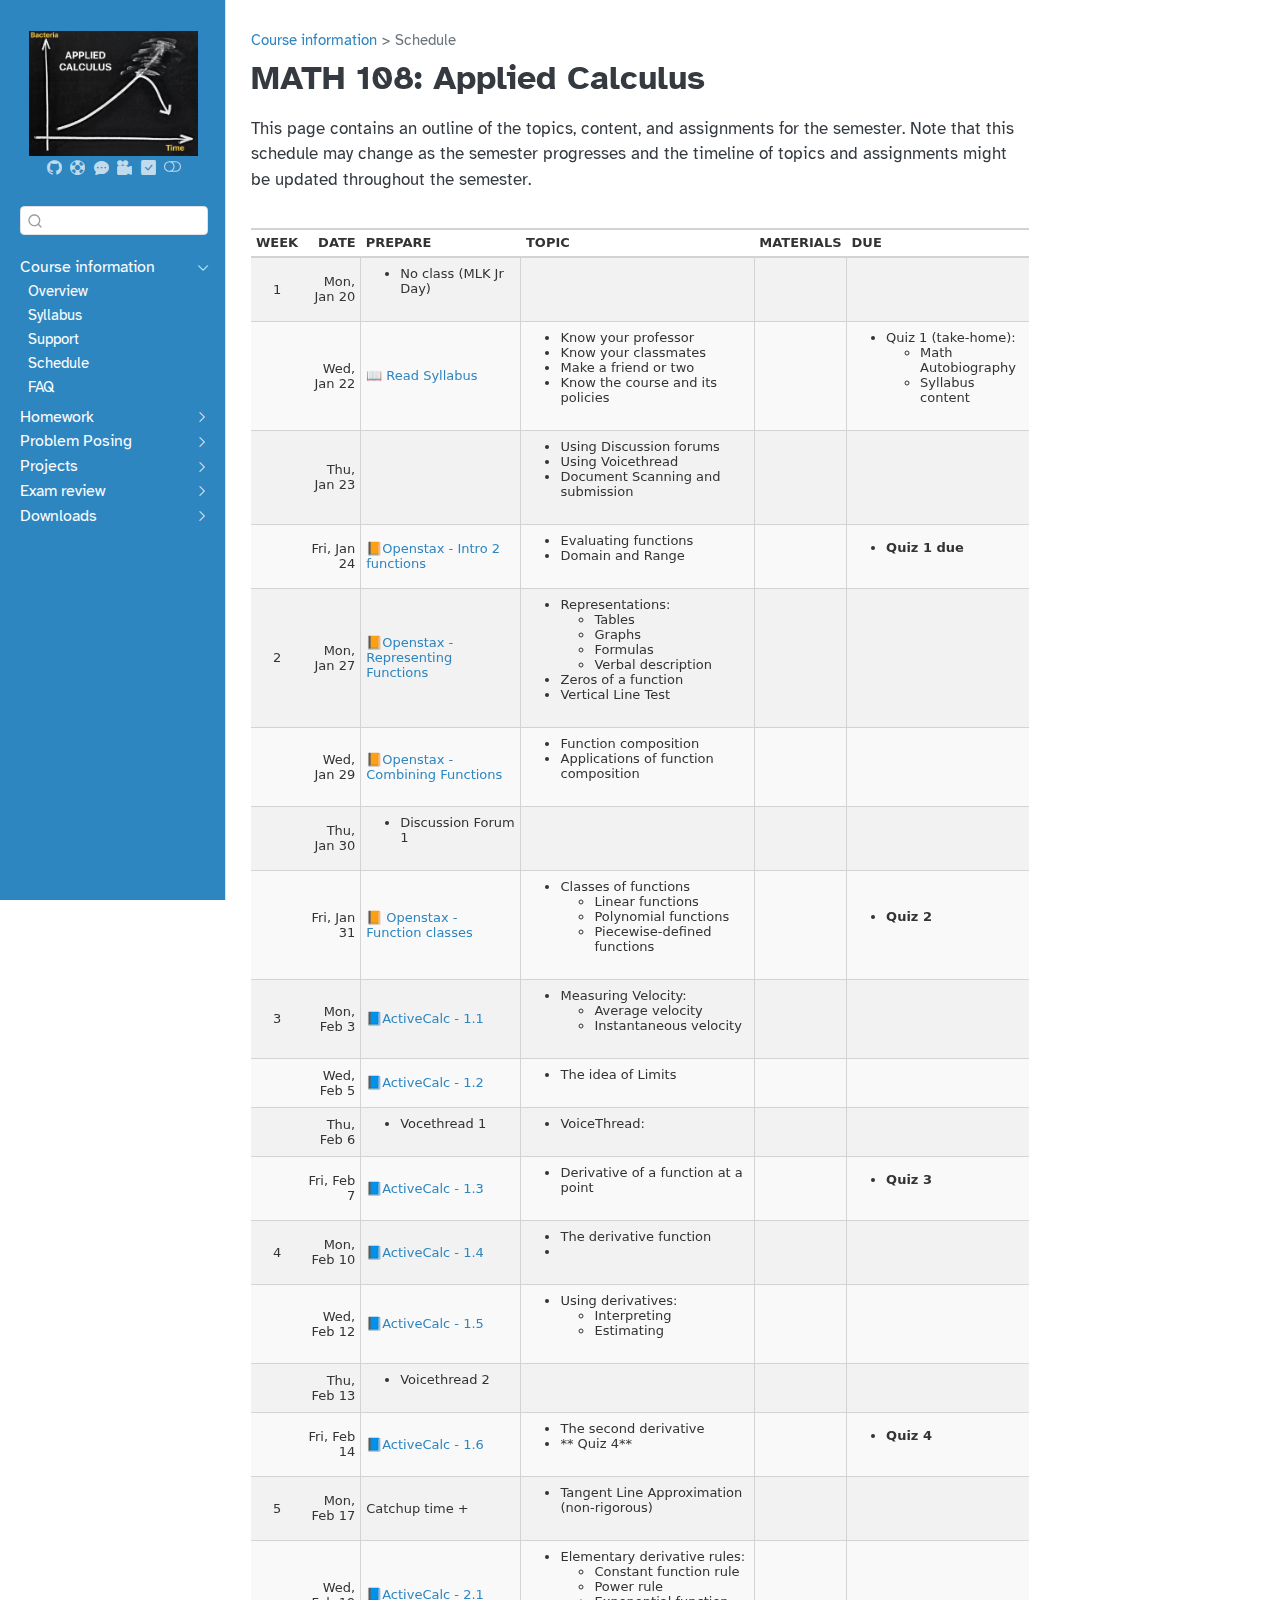
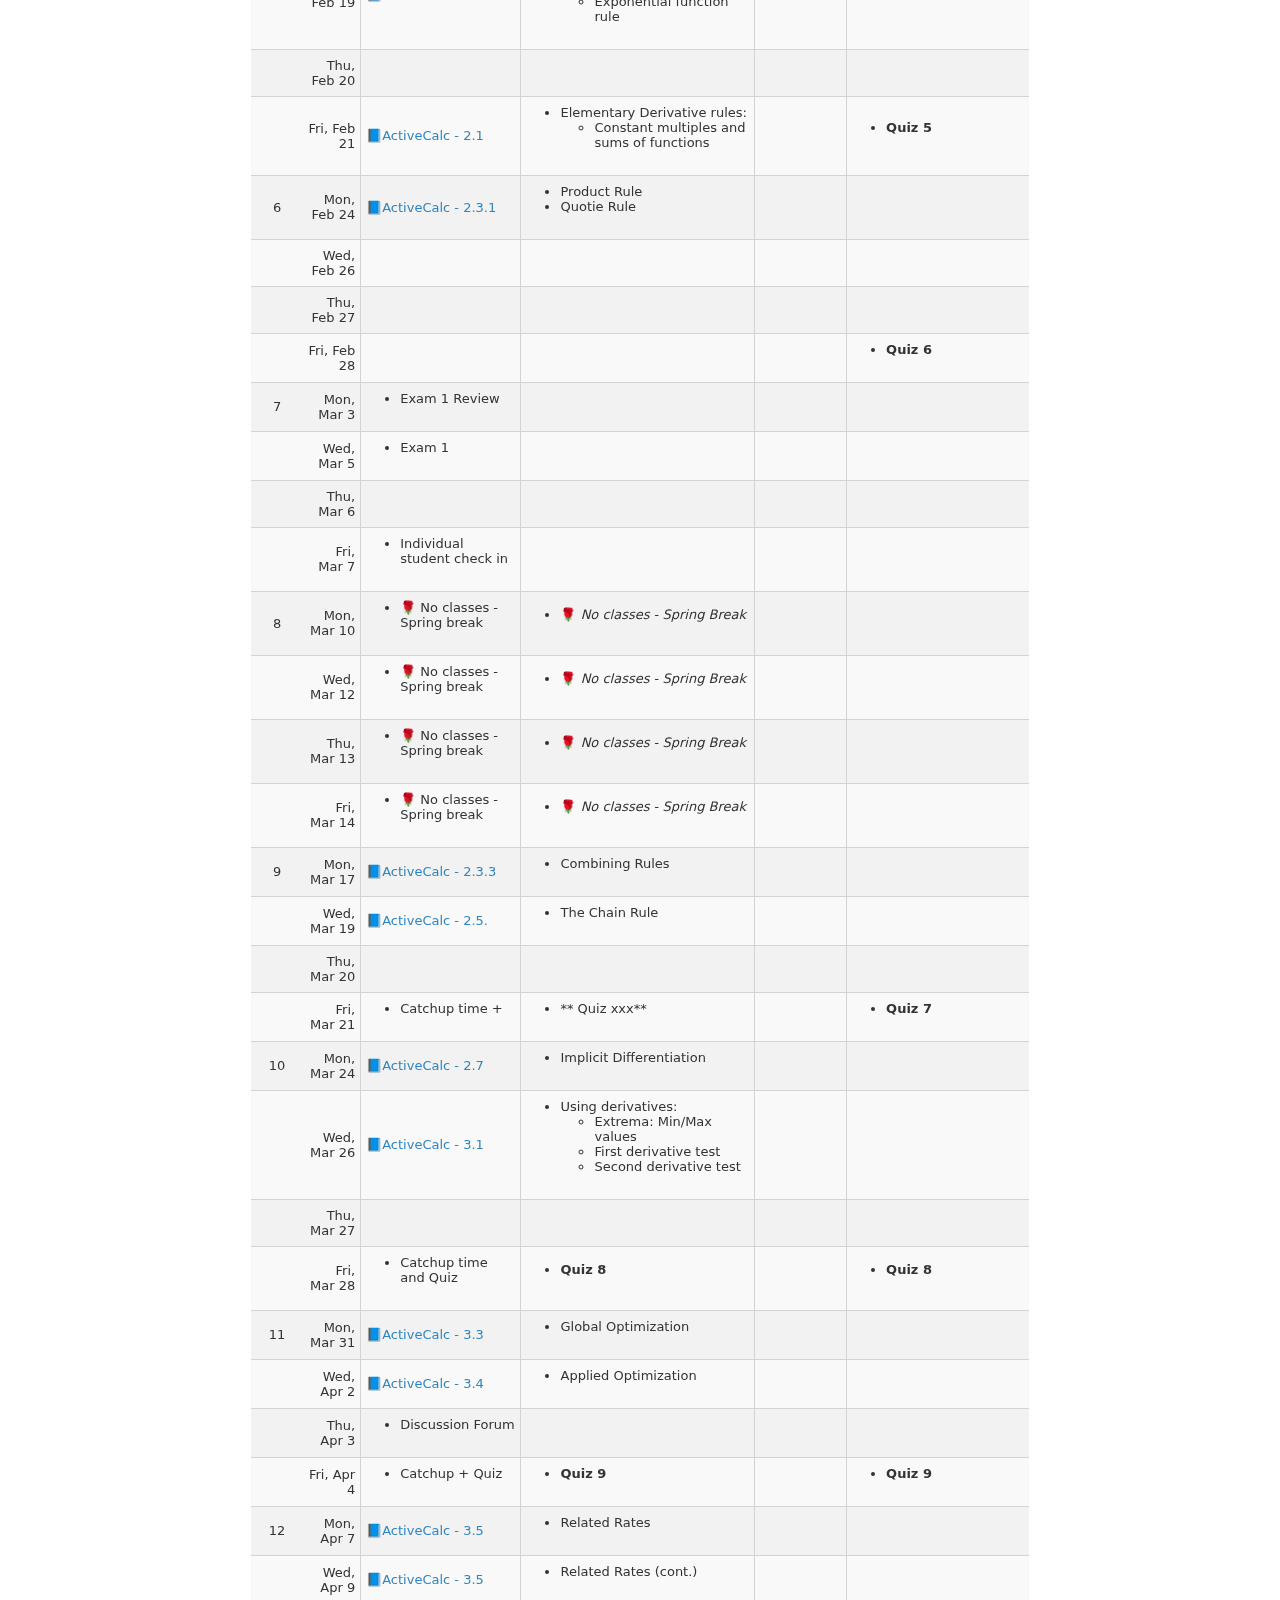
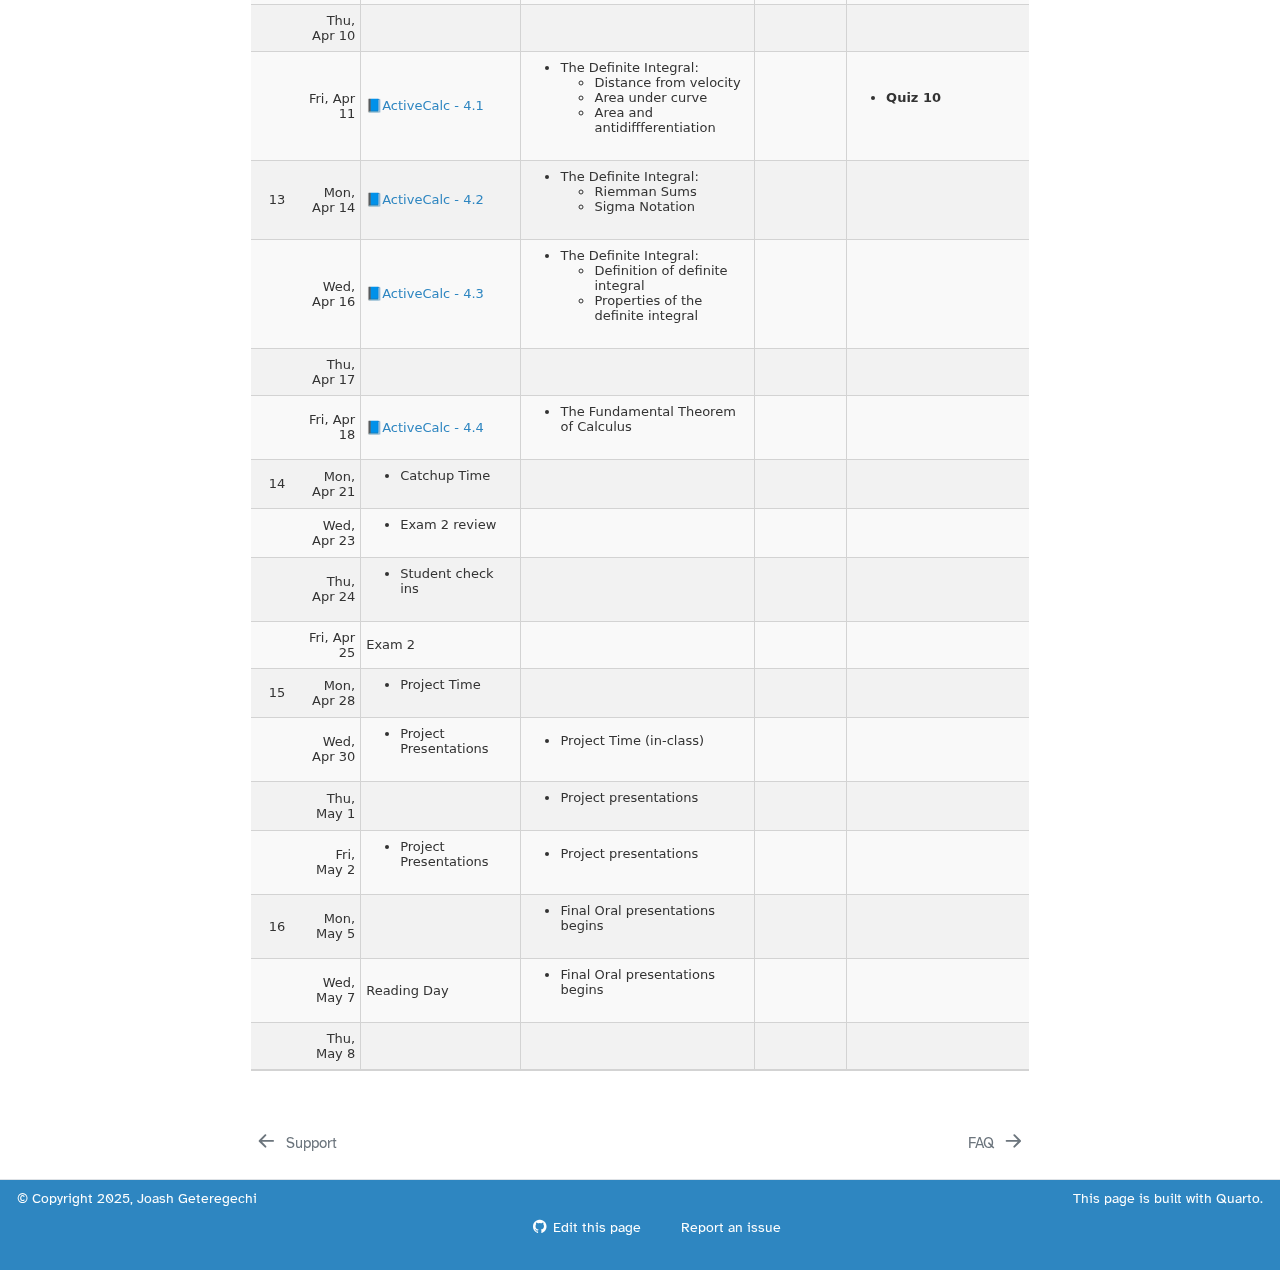
==== docs/index.html @ f3a0fe74 "syllabus near the end." ====
<!DOCTYPE html>
<html xmlns="http://www.w3.org/1999/xhtml" lang="en" xml:lang="en"><head>

<meta charset="utf-8">
<meta name="generator" content="quarto-1.6.36">

<meta name="viewport" content="width=device-width, initial-scale=1.0, user-scalable=yes">


<title>MATH 108: Applied Calculus – MATH 155</title>
<style>
code{white-space: pre-wrap;}
span.smallcaps{font-variant: small-caps;}
div.columns{display: flex; gap: min(4vw, 1.5em);}
div.column{flex: auto; overflow-x: auto;}
div.hanging-indent{margin-left: 1.5em; text-indent: -1.5em;}
ul.task-list{list-style: none;}
ul.task-list li input[type="checkbox"] {
  width: 0.8em;
  margin: 0 0.8em 0.2em -1em; /* quarto-specific, see https://github.com/quarto-dev/quarto-cli/issues/4556 */ 
  vertical-align: middle;
}
</style>


<script src="site_libs/quarto-nav/quarto-nav.js"></script>
<script src="site_libs/clipboard/clipboard.min.js"></script>
<script src="site_libs/quarto-search/autocomplete.umd.js"></script>
<script src="site_libs/quarto-search/fuse.min.js"></script>
<script src="site_libs/quarto-search/quarto-search.js"></script>
<meta name="quarto:offset" content="./">
<link href="./course-faq.html" rel="next">
<link href="./course-support.html" rel="prev">
<script src="site_libs/quarto-html/quarto.js"></script>
<script src="site_libs/quarto-html/popper.min.js"></script>
<script src="site_libs/quarto-html/tippy.umd.min.js"></script>
<script src="site_libs/quarto-html/anchor.min.js"></script>
<link href="site_libs/quarto-html/tippy.css" rel="stylesheet">
<link href="site_libs/quarto-html/quarto-syntax-highlighting-d9ea220ee908cb7322d1b5aeb522d8d4.css" rel="stylesheet" class="quarto-color-scheme" id="quarto-text-highlighting-styles">
<link href="site_libs/quarto-html/quarto-syntax-highlighting-dark-d9ea220ee908cb7322d1b5aeb522d8d4.css" rel="prefetch" class="quarto-color-scheme quarto-color-alternate" id="quarto-text-highlighting-styles">
<script src="site_libs/bootstrap/bootstrap.min.js"></script>
<link href="site_libs/bootstrap/bootstrap-icons.css" rel="stylesheet">
<link href="site_libs/bootstrap/bootstrap-5b38446bab4305e7f187b3a68b4b2995.min.css" rel="stylesheet" append-hash="true" class="quarto-color-scheme" id="quarto-bootstrap" data-mode="light">
<link href="site_libs/bootstrap/bootstrap-dark-a0c9525d54c2096b757e570632438d2b.min.css" rel="prefetch" append-hash="true" class="quarto-color-scheme quarto-color-alternate" id="quarto-bootstrap" data-mode="dark">
<script id="quarto-search-options" type="application/json">{
  "location": "sidebar",
  "copy-button": false,
  "collapse-after": 3,
  "panel-placement": "start",
  "type": "textbox",
  "limit": 50,
  "keyboard-shortcut": [
    "f",
    "/",
    "s"
  ],
  "show-item-context": false,
  "language": {
    "search-no-results-text": "No results",
    "search-matching-documents-text": "matching documents",
    "search-copy-link-title": "Copy link to search",
    "search-hide-matches-text": "Hide additional matches",
    "search-more-match-text": "more match in this document",
    "search-more-matches-text": "more matches in this document",
    "search-clear-button-title": "Clear",
    "search-text-placeholder": "",
    "search-detached-cancel-button-title": "Cancel",
    "search-submit-button-title": "Submit",
    "search-label": "Search"
  }
}</script>


<meta property="og:title" content="MATH 108: Applied Calculus – MATH 155">
<meta property="og:description" content="Homepage for MATH 155 - Basic Statistical Reasoning, Spring 2025.">
<meta property="og:site_name" content="MATH 155">
<meta name="twitter:title" content="MATH 108: Applied Calculus – MATH 155">
<meta name="twitter:description" content="Homepage for MATH 155 - Basic Statistical Reasoning, Spring 2025.">
<meta name="twitter:image" content="https://jmochogi.github.io/basic-stat/img/twitter-card.png">
<meta name="twitter:creator" content="@jmochogi">
<meta name="twitter:image-height" content="418">
<meta name="twitter:image-width" content="800">
<meta name="twitter:card" content="summary_large_image">
</head>

<body class="nav-sidebar docked">

<div id="quarto-search-results"></div>
  <header id="quarto-header" class="headroom fixed-top">
  <nav class="quarto-secondary-nav">
    <div class="container-fluid d-flex">
      <button type="button" class="quarto-btn-toggle btn" data-bs-toggle="collapse" role="button" data-bs-target=".quarto-sidebar-collapse-item" aria-controls="quarto-sidebar" aria-expanded="false" aria-label="Toggle sidebar navigation" onclick="if (window.quartoToggleHeadroom) { window.quartoToggleHeadroom(); }">
        <i class="bi bi-layout-text-sidebar-reverse"></i>
      </button>
        <nav class="quarto-page-breadcrumbs" aria-label="breadcrumb"><ol class="breadcrumb"><li class="breadcrumb-item"><a href="./course-overview.html">Course information</a></li><li class="breadcrumb-item"><a href="./index.html">Schedule</a></li></ol></nav>
        <a class="flex-grow-1" role="navigation" data-bs-toggle="collapse" data-bs-target=".quarto-sidebar-collapse-item" aria-controls="quarto-sidebar" aria-expanded="false" aria-label="Toggle sidebar navigation" onclick="if (window.quartoToggleHeadroom) { window.quartoToggleHeadroom(); }">      
        </a>
      <button type="button" class="btn quarto-search-button" aria-label="Search" onclick="window.quartoOpenSearch();">
        <i class="bi bi-search"></i>
      </button>
    </div>
  </nav>
</header>
<!-- content -->
<div id="quarto-content" class="quarto-container page-columns page-rows-contents page-layout-article">
<!-- sidebar -->
  <nav id="quarto-sidebar" class="sidebar collapse collapse-horizontal quarto-sidebar-collapse-item sidebar-navigation docked overflow-auto">
    <div class="pt-lg-2 mt-2 text-center sidebar-header">
      <a href="./index.html" class="sidebar-logo-link">
      <img src="./img/logo.jpeg" alt="" class="sidebar-logo py-0 d-lg-inline d-none">
      </a>
      <div class="sidebar-tools-main tools-wide">
    <a href="https://github.com/jmochogi/finite-math" title="GitHub repository" class="quarto-navigation-tool px-1" aria-label="GitHub repository"><i class="bi bi-github"></i></a>
    <a href="https://calendly.com/jmochogi/20min" title="Office hours" class="quarto-navigation-tool px-1" aria-label="Office hours"><i class="bi bi-life-preserver"></i></a>
    <a href="https://canvas.ithaca.edu/" title="Canvas Discussions" class="quarto-navigation-tool px-1" aria-label="Canvas Discussions"><i class="bi bi-chat-dots-fill"></i></a>
    <a href="https://ithaca.zoom.us/j/3364817575?pwd=WlA1S3hJWWZNTTFoWUVaZlA1clhtdz09" title="Zoom link" class="quarto-navigation-tool px-1" aria-label="Zoom link"><i class="bi bi-camera-reels-fill"></i></a>
    <a href="https://canvas.ithaca.edu/" title="Canvas" class="quarto-navigation-tool px-1" aria-label="Canvas"><i class="bi bi-check-square-fill"></i></a>
  <a href="" class="quarto-color-scheme-toggle quarto-navigation-tool  px-1" onclick="window.quartoToggleColorScheme(); return false;" title="Toggle dark mode"><i class="bi"></i></a>
</div>
      </div>
        <div class="mt-2 flex-shrink-0 align-items-center">
        <div class="sidebar-search">
        <div id="quarto-search" class="" title="Search"></div>
        </div>
        </div>
    <div class="sidebar-menu-container"> 
    <ul class="list-unstyled mt-1">
        <li class="sidebar-item sidebar-item-section">
      <div class="sidebar-item-container"> 
            <a class="sidebar-item-text sidebar-link text-start" data-bs-toggle="collapse" data-bs-target="#quarto-sidebar-section-1" role="navigation" aria-expanded="true">
 <span class="menu-text">Course information</span></a>
          <a class="sidebar-item-toggle text-start" data-bs-toggle="collapse" data-bs-target="#quarto-sidebar-section-1" role="navigation" aria-expanded="true" aria-label="Toggle section">
            <i class="bi bi-chevron-right ms-2"></i>
          </a> 
      </div>
      <ul id="quarto-sidebar-section-1" class="collapse list-unstyled sidebar-section depth1 show">  
          <li class="sidebar-item">
  <div class="sidebar-item-container"> 
  <a href="./course-overview.html" class="sidebar-item-text sidebar-link">
 <span class="menu-text">Overview</span></a>
  </div>
</li>
          <li class="sidebar-item">
  <div class="sidebar-item-container"> 
  <a href="./course-syllabus.html" class="sidebar-item-text sidebar-link">
 <span class="menu-text">Syllabus</span></a>
  </div>
</li>
          <li class="sidebar-item">
  <div class="sidebar-item-container"> 
  <a href="./course-support.html" class="sidebar-item-text sidebar-link">
 <span class="menu-text">Support</span></a>
  </div>
</li>
          <li class="sidebar-item">
  <div class="sidebar-item-container"> 
  <a href="./index.html" class="sidebar-item-text sidebar-link active">
 <span class="menu-text">Schedule</span></a>
  </div>
</li>
          <li class="sidebar-item">
  <div class="sidebar-item-container"> 
  <a href="./course-faq.html" class="sidebar-item-text sidebar-link">
 <span class="menu-text">FAQ</span></a>
  </div>
</li>
      </ul>
  </li>
        <li class="sidebar-item sidebar-item-section">
      <div class="sidebar-item-container"> 
            <a class="sidebar-item-text sidebar-link text-start collapsed" data-bs-toggle="collapse" data-bs-target="#quarto-sidebar-section-2" role="navigation" aria-expanded="false">
 <span class="menu-text">Homework</span></a>
          <a class="sidebar-item-toggle text-start collapsed" data-bs-toggle="collapse" data-bs-target="#quarto-sidebar-section-2" role="navigation" aria-expanded="false" aria-label="Toggle section">
            <i class="bi bi-chevron-right ms-2"></i>
          </a> 
      </div>
      <ul id="quarto-sidebar-section-2" class="collapse list-unstyled sidebar-section depth1 ">  
          <li class="sidebar-item">
  <div class="sidebar-item-container"> 
  <a href="./homework/hw1.html" class="sidebar-item-text sidebar-link">
 <span class="menu-text">Homework 1</span></a>
  </div>
</li>
          <li class="sidebar-item">
  <div class="sidebar-item-container"> 
  <a href="./homework/hw2.html" class="sidebar-item-text sidebar-link">
 <span class="menu-text">Homework 2</span></a>
  </div>
</li>
          <li class="sidebar-item">
  <div class="sidebar-item-container"> 
  <a href="./homework/hw3.html" class="sidebar-item-text sidebar-link">
 <span class="menu-text">Homework 3</span></a>
  </div>
</li>
          <li class="sidebar-item">
  <div class="sidebar-item-container"> 
  <a href="./homework/hw4.html" class="sidebar-item-text sidebar-link">
 <span class="menu-text">Homework 4</span></a>
  </div>
</li>
      </ul>
  </li>
        <li class="sidebar-item sidebar-item-section">
      <div class="sidebar-item-container"> 
            <a class="sidebar-item-text sidebar-link text-start collapsed" data-bs-toggle="collapse" data-bs-target="#quarto-sidebar-section-3" role="navigation" aria-expanded="false">
 <span class="menu-text">Problem Posing</span></a>
          <a class="sidebar-item-toggle text-start collapsed" data-bs-toggle="collapse" data-bs-target="#quarto-sidebar-section-3" role="navigation" aria-expanded="false" aria-label="Toggle section">
            <i class="bi bi-chevron-right ms-2"></i>
          </a> 
      </div>
      <ul id="quarto-sidebar-section-3" class="collapse list-unstyled sidebar-section depth1 ">  
          <li class="sidebar-item">
  <div class="sidebar-item-container"> 
  <a href="./problem-posing/pp1.qmd" class="sidebar-item-text sidebar-link">
 <span class="menu-text">Problem Posing 1</span></a>
  </div>
</li>
          <li class="sidebar-item">
  <div class="sidebar-item-container"> 
  <a href="./problem-posing/pp2.qmd" class="sidebar-item-text sidebar-link">
 <span class="menu-text">Problem Posing 2</span></a>
  </div>
</li>
      </ul>
  </li>
        <li class="sidebar-item sidebar-item-section">
      <div class="sidebar-item-container"> 
            <a class="sidebar-item-text sidebar-link text-start collapsed" data-bs-toggle="collapse" data-bs-target="#quarto-sidebar-section-4" role="navigation" aria-expanded="false">
 <span class="menu-text">Projects</span></a>
          <a class="sidebar-item-toggle text-start collapsed" data-bs-toggle="collapse" data-bs-target="#quarto-sidebar-section-4" role="navigation" aria-expanded="false" aria-label="Toggle section">
            <i class="bi bi-chevron-right ms-2"></i>
          </a> 
      </div>
      <ul id="quarto-sidebar-section-4" class="collapse list-unstyled sidebar-section depth1 ">  
          <li class="sidebar-item">
  <div class="sidebar-item-container"> 
  <a href="./project/first_project.html" class="sidebar-item-text sidebar-link">
 <span class="menu-text">Project 1</span></a>
  </div>
</li>
          <li class="sidebar-item">
  <div class="sidebar-item-container"> 
  <a href="./project/final_project.html" class="sidebar-item-text sidebar-link">
 <span class="menu-text">Project 2</span></a>
  </div>
</li>
      </ul>
  </li>
        <li class="sidebar-item sidebar-item-section">
      <div class="sidebar-item-container"> 
            <a class="sidebar-item-text sidebar-link text-start collapsed" data-bs-toggle="collapse" data-bs-target="#quarto-sidebar-section-5" role="navigation" aria-expanded="false">
 <span class="menu-text">Exam review</span></a>
          <a class="sidebar-item-toggle text-start collapsed" data-bs-toggle="collapse" data-bs-target="#quarto-sidebar-section-5" role="navigation" aria-expanded="false" aria-label="Toggle section">
            <i class="bi bi-chevron-right ms-2"></i>
          </a> 
      </div>
      <ul id="quarto-sidebar-section-5" class="collapse list-unstyled sidebar-section depth1 ">  
          <li class="sidebar-item">
  <div class="sidebar-item-container"> 
  <a href="./exam-review/exam-1-review.qmd" class="sidebar-item-text sidebar-link">
 <span class="menu-text">Exam 1</span></a>
  </div>
</li>
          <li class="sidebar-item">
  <div class="sidebar-item-container"> 
  <a href="./exam-review/exam-2-review.qmd" class="sidebar-item-text sidebar-link">
 <span class="menu-text">Exam 2</span></a>
  </div>
</li>
      </ul>
  </li>
        <li class="sidebar-item sidebar-item-section">
      <div class="sidebar-item-container"> 
            <a class="sidebar-item-text sidebar-link text-start collapsed" data-bs-toggle="collapse" data-bs-target="#quarto-sidebar-section-6" role="navigation" aria-expanded="false">
 <span class="menu-text">Downloads</span></a>
          <a class="sidebar-item-toggle text-start collapsed" data-bs-toggle="collapse" data-bs-target="#quarto-sidebar-section-6" role="navigation" aria-expanded="false" aria-label="Toggle section">
            <i class="bi bi-chevron-right ms-2"></i>
          </a> 
      </div>
      <ul id="quarto-sidebar-section-6" class="collapse list-unstyled sidebar-section depth1 ">  
          <li class="sidebar-item">
  <div class="sidebar-item-container"> 
  <a href="./course-downloads/hw.qmd" class="sidebar-item-text sidebar-link">
 <span class="menu-text">Homework</span></a>
  </div>
</li>
          <li class="sidebar-item">
  <div class="sidebar-item-container"> 
  <a href="./course-downloads/templates.qmd" class="sidebar-item-text sidebar-link">
 <span class="menu-text">Templates</span></a>
  </div>
</li>
      </ul>
  </li>
    </ul>
    </div>
</nav>
<div id="quarto-sidebar-glass" class="quarto-sidebar-collapse-item" data-bs-toggle="collapse" data-bs-target=".quarto-sidebar-collapse-item"></div>
<!-- margin-sidebar -->
    <div id="quarto-margin-sidebar" class="sidebar margin-sidebar zindex-bottom">
        
    </div>
<!-- main -->
<main class="content" id="quarto-document-content">

<header id="title-block-header" class="quarto-title-block default"><nav class="quarto-page-breadcrumbs quarto-title-breadcrumbs d-none d-lg-block" aria-label="breadcrumb"><ol class="breadcrumb"><li class="breadcrumb-item"><a href="./course-overview.html">Course information</a></li><li class="breadcrumb-item"><a href="./index.html">Schedule</a></li></ol></nav>
<div class="quarto-title">
<h1 class="title">MATH 108: Applied Calculus</h1>
</div>



<div class="quarto-title-meta">

    
  
    
  </div>
  


</header>


<p>This page contains an outline of the topics, content, and assignments for the semester. Note that this schedule may change as the semester progresses and the timeline of topics and assignments might be updated throughout the semester.</p>
<div class="cell">
<div class="cell-output-display">
<div id="dtqwwlfabk" style="padding-left:0px;padding-right:0px;padding-top:10px;padding-bottom:10px;overflow-x:auto;overflow-y:auto;width:auto;height:auto;">
<style>#dtqwwlfabk table {
  font-family: system-ui, 'Segoe UI', Roboto, Helvetica, Arial, sans-serif, 'Apple Color Emoji', 'Segoe UI Emoji', 'Segoe UI Symbol', 'Noto Color Emoji';
  -webkit-font-smoothing: antialiased;
  -moz-osx-font-smoothing: grayscale;
}

#dtqwwlfabk thead, #dtqwwlfabk tbody, #dtqwwlfabk tfoot, #dtqwwlfabk tr, #dtqwwlfabk td, #dtqwwlfabk th {
  border-style: none;
}

#dtqwwlfabk p {
  margin: 0;
  padding: 0;
}

#dtqwwlfabk .gt_table {
  display: table;
  border-collapse: collapse;
  line-height: normal;
  margin-left: auto;
  margin-right: auto;
  color: #333333;
  font-size: 13px;
  font-weight: normal;
  font-style: normal;
  background-color: #FFFFFF;
  width: auto;
  border-top-style: solid;
  border-top-width: 2px;
  border-top-color: #A8A8A8;
  border-right-style: none;
  border-right-width: 2px;
  border-right-color: #D3D3D3;
  border-bottom-style: solid;
  border-bottom-width: 2px;
  border-bottom-color: #A8A8A8;
  border-left-style: none;
  border-left-width: 2px;
  border-left-color: #D3D3D3;
}

#dtqwwlfabk .gt_caption {
  padding-top: 4px;
  padding-bottom: 4px;
}

#dtqwwlfabk .gt_title {
  color: #333333;
  font-size: 125%;
  font-weight: initial;
  padding-top: 4px;
  padding-bottom: 4px;
  padding-left: 5px;
  padding-right: 5px;
  border-bottom-color: #FFFFFF;
  border-bottom-width: 0;
}

#dtqwwlfabk .gt_subtitle {
  color: #333333;
  font-size: 85%;
  font-weight: initial;
  padding-top: 3px;
  padding-bottom: 5px;
  padding-left: 5px;
  padding-right: 5px;
  border-top-color: #FFFFFF;
  border-top-width: 0;
}

#dtqwwlfabk .gt_heading {
  background-color: #FFFFFF;
  text-align: center;
  border-bottom-color: #FFFFFF;
  border-left-style: none;
  border-left-width: 1px;
  border-left-color: #D3D3D3;
  border-right-style: none;
  border-right-width: 1px;
  border-right-color: #D3D3D3;
}

#dtqwwlfabk .gt_bottom_border {
  border-bottom-style: solid;
  border-bottom-width: 2px;
  border-bottom-color: #D3D3D3;
}

#dtqwwlfabk .gt_col_headings {
  border-top-style: solid;
  border-top-width: 2px;
  border-top-color: #D3D3D3;
  border-bottom-style: solid;
  border-bottom-width: 2px;
  border-bottom-color: #D3D3D3;
  border-left-style: none;
  border-left-width: 1px;
  border-left-color: #D3D3D3;
  border-right-style: none;
  border-right-width: 1px;
  border-right-color: #D3D3D3;
}

#dtqwwlfabk .gt_col_heading {
  color: #333333;
  background-color: #FFFFFF;
  font-size: 100%;
  font-weight: normal;
  text-transform: inherit;
  border-left-style: none;
  border-left-width: 1px;
  border-left-color: #D3D3D3;
  border-right-style: none;
  border-right-width: 1px;
  border-right-color: #D3D3D3;
  vertical-align: bottom;
  padding-top: 5px;
  padding-bottom: 6px;
  padding-left: 5px;
  padding-right: 5px;
  overflow-x: hidden;
}

#dtqwwlfabk .gt_column_spanner_outer {
  color: #333333;
  background-color: #FFFFFF;
  font-size: 100%;
  font-weight: normal;
  text-transform: inherit;
  padding-top: 0;
  padding-bottom: 0;
  padding-left: 4px;
  padding-right: 4px;
}

#dtqwwlfabk .gt_column_spanner_outer:first-child {
  padding-left: 0;
}

#dtqwwlfabk .gt_column_spanner_outer:last-child {
  padding-right: 0;
}

#dtqwwlfabk .gt_column_spanner {
  border-bottom-style: solid;
  border-bottom-width: 2px;
  border-bottom-color: #D3D3D3;
  vertical-align: bottom;
  padding-top: 5px;
  padding-bottom: 5px;
  overflow-x: hidden;
  display: inline-block;
  width: 100%;
}

#dtqwwlfabk .gt_spanner_row {
  border-bottom-style: hidden;
}

#dtqwwlfabk .gt_group_heading {
  padding-top: 8px;
  padding-bottom: 8px;
  padding-left: 5px;
  padding-right: 5px;
  color: #333333;
  background-color: #FFFFFF;
  font-size: 100%;
  font-weight: initial;
  text-transform: inherit;
  border-top-style: solid;
  border-top-width: 2px;
  border-top-color: #D3D3D3;
  border-bottom-style: solid;
  border-bottom-width: 2px;
  border-bottom-color: #D3D3D3;
  border-left-style: none;
  border-left-width: 1px;
  border-left-color: #D3D3D3;
  border-right-style: none;
  border-right-width: 1px;
  border-right-color: #D3D3D3;
  vertical-align: middle;
  text-align: left;
}

#dtqwwlfabk .gt_empty_group_heading {
  padding: 0.5px;
  color: #333333;
  background-color: #FFFFFF;
  font-size: 100%;
  font-weight: initial;
  border-top-style: solid;
  border-top-width: 2px;
  border-top-color: #D3D3D3;
  border-bottom-style: solid;
  border-bottom-width: 2px;
  border-bottom-color: #D3D3D3;
  vertical-align: middle;
}

#dtqwwlfabk .gt_from_md > :first-child {
  margin-top: 0;
}

#dtqwwlfabk .gt_from_md > :last-child {
  margin-bottom: 0;
}

#dtqwwlfabk .gt_row {
  padding-top: 8px;
  padding-bottom: 8px;
  padding-left: 5px;
  padding-right: 5px;
  margin: 10px;
  border-top-style: solid;
  border-top-width: 1px;
  border-top-color: #D3D3D3;
  border-left-style: none;
  border-left-width: 1px;
  border-left-color: #D3D3D3;
  border-right-style: none;
  border-right-width: 1px;
  border-right-color: #D3D3D3;
  vertical-align: middle;
  overflow-x: hidden;
}

#dtqwwlfabk .gt_stub {
  color: #333333;
  background-color: #FFFFFF;
  font-size: 100%;
  font-weight: initial;
  text-transform: inherit;
  border-right-style: solid;
  border-right-width: 2px;
  border-right-color: #D3D3D3;
  padding-left: 5px;
  padding-right: 5px;
}

#dtqwwlfabk .gt_stub_row_group {
  color: #333333;
  background-color: #FFFFFF;
  font-size: 100%;
  font-weight: initial;
  text-transform: inherit;
  border-right-style: solid;
  border-right-width: 2px;
  border-right-color: #D3D3D3;
  padding-left: 5px;
  padding-right: 5px;
  vertical-align: top;
}

#dtqwwlfabk .gt_row_group_first td {
  border-top-width: 2px;
}

#dtqwwlfabk .gt_row_group_first th {
  border-top-width: 2px;
}

#dtqwwlfabk .gt_summary_row {
  color: #333333;
  background-color: #FFFFFF;
  text-transform: inherit;
  padding-top: 8px;
  padding-bottom: 8px;
  padding-left: 5px;
  padding-right: 5px;
}

#dtqwwlfabk .gt_first_summary_row {
  border-top-style: solid;
  border-top-color: #D3D3D3;
}

#dtqwwlfabk .gt_first_summary_row.thick {
  border-top-width: 2px;
}

#dtqwwlfabk .gt_last_summary_row {
  padding-top: 8px;
  padding-bottom: 8px;
  padding-left: 5px;
  padding-right: 5px;
  border-bottom-style: solid;
  border-bottom-width: 2px;
  border-bottom-color: #D3D3D3;
}

#dtqwwlfabk .gt_grand_summary_row {
  color: #333333;
  background-color: #FFFFFF;
  text-transform: inherit;
  padding-top: 8px;
  padding-bottom: 8px;
  padding-left: 5px;
  padding-right: 5px;
}

#dtqwwlfabk .gt_first_grand_summary_row {
  padding-top: 8px;
  padding-bottom: 8px;
  padding-left: 5px;
  padding-right: 5px;
  border-top-style: double;
  border-top-width: 6px;
  border-top-color: #D3D3D3;
}

#dtqwwlfabk .gt_last_grand_summary_row_top {
  padding-top: 8px;
  padding-bottom: 8px;
  padding-left: 5px;
  padding-right: 5px;
  border-bottom-style: double;
  border-bottom-width: 6px;
  border-bottom-color: #D3D3D3;
}

#dtqwwlfabk .gt_striped {
  background-color: rgba(128, 128, 128, 0.05);
}

#dtqwwlfabk .gt_table_body {
  border-top-style: solid;
  border-top-width: 2px;
  border-top-color: #D3D3D3;
  border-bottom-style: solid;
  border-bottom-width: 2px;
  border-bottom-color: #D3D3D3;
}

#dtqwwlfabk .gt_footnotes {
  color: #333333;
  background-color: #FFFFFF;
  border-bottom-style: none;
  border-bottom-width: 2px;
  border-bottom-color: #D3D3D3;
  border-left-style: none;
  border-left-width: 2px;
  border-left-color: #D3D3D3;
  border-right-style: none;
  border-right-width: 2px;
  border-right-color: #D3D3D3;
}

#dtqwwlfabk .gt_footnote {
  margin: 0px;
  font-size: 90%;
  padding-top: 4px;
  padding-bottom: 4px;
  padding-left: 5px;
  padding-right: 5px;
}

#dtqwwlfabk .gt_sourcenotes {
  color: #333333;
  background-color: #FFFFFF;
  border-bottom-style: none;
  border-bottom-width: 2px;
  border-bottom-color: #D3D3D3;
  border-left-style: none;
  border-left-width: 2px;
  border-left-color: #D3D3D3;
  border-right-style: none;
  border-right-width: 2px;
  border-right-color: #D3D3D3;
}

#dtqwwlfabk .gt_sourcenote {
  font-size: 90%;
  padding-top: 4px;
  padding-bottom: 4px;
  padding-left: 5px;
  padding-right: 5px;
}

#dtqwwlfabk .gt_left {
  text-align: left;
}

#dtqwwlfabk .gt_center {
  text-align: center;
}

#dtqwwlfabk .gt_right {
  text-align: right;
  font-variant-numeric: tabular-nums;
}

#dtqwwlfabk .gt_font_normal {
  font-weight: normal;
}

#dtqwwlfabk .gt_font_bold {
  font-weight: bold;
}

#dtqwwlfabk .gt_font_italic {
  font-style: italic;
}

#dtqwwlfabk .gt_super {
  font-size: 65%;
}

#dtqwwlfabk .gt_footnote_marks {
  font-size: 75%;
  vertical-align: 0.4em;
  position: initial;
}

#dtqwwlfabk .gt_asterisk {
  font-size: 100%;
  vertical-align: 0;
}

#dtqwwlfabk .gt_indent_1 {
  text-indent: 5px;
}

#dtqwwlfabk .gt_indent_2 {
  text-indent: 10px;
}

#dtqwwlfabk .gt_indent_3 {
  text-indent: 15px;
}

#dtqwwlfabk .gt_indent_4 {
  text-indent: 20px;
}

#dtqwwlfabk .gt_indent_5 {
  text-indent: 25px;
}

#dtqwwlfabk .katex-display {
  display: inline-flex !important;
  margin-bottom: 0.75em !important;
}

#dtqwwlfabk div.Reactable > div.rt-table > div.rt-thead > div.rt-tr.rt-tr-group-header > div.rt-th-group:after {
  height: 0px !important;
}
</style>

<table class="gt_table caption-top table table-sm table-striped small" data-quarto-postprocess="true" data-quarto-disable-processing="false" data-quarto-bootstrap="false">
<thead>
<tr class="gt_col_headings header">
<th id="<div data-qmd-base64=&quot;KipXRUVLKio=&quot;><div class='gt_from_md'><p><strong>WEEK</strong></p>
</div></div>" class="gt_col_heading gt_columns_bottom_border gt_center" data-quarto-table-cell-role="th" scope="col"><p><strong>WEEK</strong></p></th>
<th id="<div data-qmd-base64=&quot;KipEQVRFKio=&quot;><div class='gt_from_md'><p><strong>DATE</strong></p>
</div></div>" class="gt_col_heading gt_columns_bottom_border gt_right" data-quarto-table-cell-role="th" scope="col"><p><strong>DATE</strong></p></th>
<th id="<div data-qmd-base64=&quot;KipQUkVQQVJFKio=&quot;><div class='gt_from_md'><p><strong>PREPARE</strong></p>
</div></div>" class="gt_col_heading gt_columns_bottom_border gt_left" data-quarto-table-cell-role="th" scope="col"><p><strong>PREPARE</strong></p></th>
<th id="<div data-qmd-base64=&quot;KipUT1BJQyoq&quot;><div class='gt_from_md'><p><strong>TOPIC</strong></p>
</div></div>" class="gt_col_heading gt_columns_bottom_border gt_left" data-quarto-table-cell-role="th" scope="col"><p><strong>TOPIC</strong></p></th>
<th id="<div data-qmd-base64=&quot;KipNQVRFUklBTFMqKg==&quot;><div class='gt_from_md'><p><strong>MATERIALS</strong></p>
</div></div>" class="gt_col_heading gt_columns_bottom_border gt_left" data-quarto-table-cell-role="th" scope="col"><p><strong>MATERIALS</strong></p></th>
<th id="<div data-qmd-base64=&quot;KipEVUUqKg==&quot;><div class='gt_from_md'><p><strong>DUE</strong></p>
</div></div>" class="gt_col_heading gt_columns_bottom_border gt_left" data-quarto-table-cell-role="th" scope="col"><p><strong>DUE</strong></p></th>
</tr>
</thead>
<tbody class="gt_table_body">
<tr class="odd">
<td class="gt_row gt_center" headers="week">1</td>
<td class="gt_row gt_right" headers="date" style="border-right-width: 1px; border-right-style: solid; border-right-color: #D3D3D3">Mon, Jan 20</td>
<td class="gt_row gt_left" headers="prepare" style="border-right-width: 1px; border-right-style: solid; border-right-color: #D3D3D3"><ul>
<li>No class (MLK Jr Day)</li>
</ul></td>
<td class="gt_row gt_left" headers="topic" style="border-right-width: 1px; border-right-style: solid; border-right-color: #D3D3D3"><br>
</td>
<td class="gt_row gt_left" headers="materials" style="border-right-width: 1px; border-right-style: solid; border-right-color: #D3D3D3"><br>
</td>
<td class="gt_row gt_left" headers="due"><br>
</td>
</tr>
<tr class="even">
<td class="gt_row gt_center gt_striped" headers="week"><br>
</td>
<td class="gt_row gt_right gt_striped" headers="date" style="border-right-width: 1px; border-right-style: solid; border-right-color: #D3D3D3">Wed, Jan 22</td>
<td class="gt_row gt_left gt_striped" headers="prepare" style="border-right-width: 1px; border-right-style: solid; border-right-color: #D3D3D3"><p>📖 <a href="Link to Syllabus">Read Syllabus</a></p></td>
<td class="gt_row gt_left gt_striped" headers="topic" style="border-right-width: 1px; border-right-style: solid; border-right-color: #D3D3D3"><ul>
<li>Know your professor <br></li>
<li>Know your classmates <br></li>
<li>Make a friend or two</li>
<li>Know the course and its policies</li>
</ul></td>
<td class="gt_row gt_left gt_striped" headers="materials" style="border-right-width: 1px; border-right-style: solid; border-right-color: #D3D3D3"><br>
</td>
<td class="gt_row gt_left gt_striped" headers="due"><ul>
<li>Quiz 1 (take-home):
<ul>
<li>Math Autobiography<br>
</li>
<li>Syllabus content</li>
</ul></li>
</ul></td>
</tr>
<tr class="odd">
<td class="gt_row gt_center" headers="week"><br>
</td>
<td class="gt_row gt_right" headers="date" style="border-right-width: 1px; border-right-style: solid; border-right-color: #D3D3D3">Thu, Jan 23</td>
<td class="gt_row gt_left" headers="prepare" style="border-right-width: 1px; border-right-style: solid; border-right-color: #D3D3D3"><br>
</td>
<td class="gt_row gt_left" headers="topic" style="border-right-width: 1px; border-right-style: solid; border-right-color: #D3D3D3"><ul>
<li>Using Discussion forums</li>
<li>Using Voicethread</li>
<li>Document Scanning and submission</li>
</ul></td>
<td class="gt_row gt_left" headers="materials" style="border-right-width: 1px; border-right-style: solid; border-right-color: #D3D3D3"><br>
</td>
<td class="gt_row gt_left" headers="due"><br>
</td>
</tr>
<tr class="even">
<td class="gt_row gt_center gt_striped" headers="week"><br>
</td>
<td class="gt_row gt_right gt_striped" headers="date" style="border-right-width: 1px; border-right-style: solid; border-right-color: #D3D3D3">Fri, Jan 24</td>
<td class="gt_row gt_left gt_striped" headers="prepare" style="border-right-width: 1px; border-right-style: solid; border-right-color: #D3D3D3"><p>📙<a href="https://openstax.org/books/calculus-volume-1/pages/1-1-review-of-functions">Openstax - Intro 2 functions</a></p></td>
<td class="gt_row gt_left gt_striped" headers="topic" style="border-right-width: 1px; border-right-style: solid; border-right-color: #D3D3D3"><ul>
<li>Evaluating functions <br></li>
<li>Domain and Range</li>
</ul></td>
<td class="gt_row gt_left gt_striped" headers="materials" style="border-right-width: 1px; border-right-style: solid; border-right-color: #D3D3D3"><br>
</td>
<td class="gt_row gt_left gt_striped" headers="due"><ul>
<li><strong>Quiz 1 due</strong> <br></li>
</ul></td>
</tr>
<tr class="odd">
<td class="gt_row gt_center" headers="week">2</td>
<td class="gt_row gt_right" headers="date" style="border-right-width: 1px; border-right-style: solid; border-right-color: #D3D3D3">Mon, Jan 27</td>
<td class="gt_row gt_left" headers="prepare" style="border-right-width: 1px; border-right-style: solid; border-right-color: #D3D3D3"><p>📙<a href="https://openstax.org/books/calculus-volume-1/pages/1-1-review-of-functions">Openstax - Representing Functions</a></p></td>
<td class="gt_row gt_left" headers="topic" style="border-right-width: 1px; border-right-style: solid; border-right-color: #D3D3D3"><ul>
<li>Representations:
<ul>
<li>Tables <br></li>
<li>Graphs <br></li>
<li>Formulas</li>
<li>Verbal description</li>
</ul></li>
<li>Zeros of a function</li>
<li>Vertical Line Test</li>
</ul></td>
<td class="gt_row gt_left" headers="materials" style="border-right-width: 1px; border-right-style: solid; border-right-color: #D3D3D3"><br>
</td>
<td class="gt_row gt_left" headers="due"><br>
</td>
</tr>
<tr class="even">
<td class="gt_row gt_center gt_striped" headers="week"><br>
</td>
<td class="gt_row gt_right gt_striped" headers="date" style="border-right-width: 1px; border-right-style: solid; border-right-color: #D3D3D3">Wed, Jan 29</td>
<td class="gt_row gt_left gt_striped" headers="prepare" style="border-right-width: 1px; border-right-style: solid; border-right-color: #D3D3D3"><p>📙<a href="https://openstax.org/books/calculus-volume-1/pages/1-1-review-of-functions">Openstax - Combining Functions</a></p></td>
<td class="gt_row gt_left gt_striped" headers="topic" style="border-right-width: 1px; border-right-style: solid; border-right-color: #D3D3D3"><ul>
<li>Function composition</li>
<li>Applications of function composition</li>
</ul></td>
<td class="gt_row gt_left gt_striped" headers="materials" style="border-right-width: 1px; border-right-style: solid; border-right-color: #D3D3D3"><br>
</td>
<td class="gt_row gt_left gt_striped" headers="due"><br>
</td>
</tr>
<tr class="odd">
<td class="gt_row gt_center" headers="week"><br>
</td>
<td class="gt_row gt_right" headers="date" style="border-right-width: 1px; border-right-style: solid; border-right-color: #D3D3D3">Thu, Jan 30</td>
<td class="gt_row gt_left" headers="prepare" style="border-right-width: 1px; border-right-style: solid; border-right-color: #D3D3D3"><ul>
<li>Discussion Forum 1</li>
</ul></td>
<td class="gt_row gt_left" headers="topic" style="border-right-width: 1px; border-right-style: solid; border-right-color: #D3D3D3"><br>
</td>
<td class="gt_row gt_left" headers="materials" style="border-right-width: 1px; border-right-style: solid; border-right-color: #D3D3D3"><br>
</td>
<td class="gt_row gt_left" headers="due"><br>
</td>
</tr>
<tr class="even">
<td class="gt_row gt_center gt_striped" headers="week"><br>
</td>
<td class="gt_row gt_right gt_striped" headers="date" style="border-right-width: 1px; border-right-style: solid; border-right-color: #D3D3D3">Fri, Jan 31</td>
<td class="gt_row gt_left gt_striped" headers="prepare" style="border-right-width: 1px; border-right-style: solid; border-right-color: #D3D3D3"><p>📙 <a href="https://openstax.org/books/calculus-volume-1/pages/1-2-basic-classes-of-functions">Openstax - Function classes</a></p></td>
<td class="gt_row gt_left gt_striped" headers="topic" style="border-right-width: 1px; border-right-style: solid; border-right-color: #D3D3D3"><ul>
<li>Classes of functions
<ul>
<li>Linear functions</li>
<li>Polynomial functions</li>
<li>Piecewise-defined functions</li>
</ul></li>
</ul></td>
<td class="gt_row gt_left gt_striped" headers="materials" style="border-right-width: 1px; border-right-style: solid; border-right-color: #D3D3D3"><br>
</td>
<td class="gt_row gt_left gt_striped" headers="due"><ul>
<li><strong>Quiz 2</strong></li>
</ul></td>
</tr>
<tr class="odd">
<td class="gt_row gt_center" headers="week">3</td>
<td class="gt_row gt_right" headers="date" style="border-right-width: 1px; border-right-style: solid; border-right-color: #D3D3D3">Mon, Feb 3</td>
<td class="gt_row gt_left" headers="prepare" style="border-right-width: 1px; border-right-style: solid; border-right-color: #D3D3D3"><p>📘<a href="https://activecalculus.org/single/sec-1-1-vel.html">ActiveCalc - 1.1</a></p></td>
<td class="gt_row gt_left" headers="topic" style="border-right-width: 1px; border-right-style: solid; border-right-color: #D3D3D3"><ul>
<li>Measuring Velocity:
<ul>
<li>Average velocity</li>
<li>Instantaneous velocity</li>
</ul></li>
</ul></td>
<td class="gt_row gt_left" headers="materials" style="border-right-width: 1px; border-right-style: solid; border-right-color: #D3D3D3"><br>
</td>
<td class="gt_row gt_left" headers="due"><br>
</td>
</tr>
<tr class="even">
<td class="gt_row gt_center gt_striped" headers="week"><br>
</td>
<td class="gt_row gt_right gt_striped" headers="date" style="border-right-width: 1px; border-right-style: solid; border-right-color: #D3D3D3">Wed, Feb 5</td>
<td class="gt_row gt_left gt_striped" headers="prepare" style="border-right-width: 1px; border-right-style: solid; border-right-color: #D3D3D3"><p>📘<a href="https://activecalculus.org/single/sec-1-2-lim.html">ActiveCalc - 1.2</a></p></td>
<td class="gt_row gt_left gt_striped" headers="topic" style="border-right-width: 1px; border-right-style: solid; border-right-color: #D3D3D3"><ul>
<li>The idea of Limits</li>
</ul></td>
<td class="gt_row gt_left gt_striped" headers="materials" style="border-right-width: 1px; border-right-style: solid; border-right-color: #D3D3D3"><br>
</td>
<td class="gt_row gt_left gt_striped" headers="due"><br>
</td>
</tr>
<tr class="odd">
<td class="gt_row gt_center" headers="week"><br>
</td>
<td class="gt_row gt_right" headers="date" style="border-right-width: 1px; border-right-style: solid; border-right-color: #D3D3D3">Thu, Feb 6</td>
<td class="gt_row gt_left" headers="prepare" style="border-right-width: 1px; border-right-style: solid; border-right-color: #D3D3D3"><ul>
<li>Vocethread 1</li>
</ul></td>
<td class="gt_row gt_left" headers="topic" style="border-right-width: 1px; border-right-style: solid; border-right-color: #D3D3D3"><ul>
<li>VoiceThread:<br></li>
</ul></td>
<td class="gt_row gt_left" headers="materials" style="border-right-width: 1px; border-right-style: solid; border-right-color: #D3D3D3"><br>
</td>
<td class="gt_row gt_left" headers="due"><br>
</td>
</tr>
<tr class="even">
<td class="gt_row gt_center gt_striped" headers="week"><br>
</td>
<td class="gt_row gt_right gt_striped" headers="date" style="border-right-width: 1px; border-right-style: solid; border-right-color: #D3D3D3">Fri, Feb 7</td>
<td class="gt_row gt_left gt_striped" headers="prepare" style="border-right-width: 1px; border-right-style: solid; border-right-color: #D3D3D3"><p>📘<a href="https://activecalculus.org/single/sec-1-3-derivative-pt.html">ActiveCalc - 1.3</a></p></td>
<td class="gt_row gt_left gt_striped" headers="topic" style="border-right-width: 1px; border-right-style: solid; border-right-color: #D3D3D3"><ul>
<li>Derivative of a function at a point</li>
</ul></td>
<td class="gt_row gt_left gt_striped" headers="materials" style="border-right-width: 1px; border-right-style: solid; border-right-color: #D3D3D3"><br>
</td>
<td class="gt_row gt_left gt_striped" headers="due"><ul>
<li><strong>Quiz 3</strong></li>
</ul></td>
</tr>
<tr class="odd">
<td class="gt_row gt_center" headers="week">4</td>
<td class="gt_row gt_right" headers="date" style="border-right-width: 1px; border-right-style: solid; border-right-color: #D3D3D3">Mon, Feb 10</td>
<td class="gt_row gt_left" headers="prepare" style="border-right-width: 1px; border-right-style: solid; border-right-color: #D3D3D3"><p>📘<a href="https://activecalculus.org/single/sec-1-4-derivative-fxn.html">ActiveCalc - 1.4</a></p></td>
<td class="gt_row gt_left" headers="topic" style="border-right-width: 1px; border-right-style: solid; border-right-color: #D3D3D3"><ul>
<li>The derivative function <br></li>
<li></li>
</ul></td>
<td class="gt_row gt_left" headers="materials" style="border-right-width: 1px; border-right-style: solid; border-right-color: #D3D3D3"><br>
</td>
<td class="gt_row gt_left" headers="due"><br>
</td>
</tr>
<tr class="even">
<td class="gt_row gt_center gt_striped" headers="week"><br>
</td>
<td class="gt_row gt_right gt_striped" headers="date" style="border-right-width: 1px; border-right-style: solid; border-right-color: #D3D3D3">Wed, Feb 12</td>
<td class="gt_row gt_left gt_striped" headers="prepare" style="border-right-width: 1px; border-right-style: solid; border-right-color: #D3D3D3"><p>📘<a href="https://activecalculus.org/single/sec-1-5-units.html">ActiveCalc - 1.5</a></p></td>
<td class="gt_row gt_left gt_striped" headers="topic" style="border-right-width: 1px; border-right-style: solid; border-right-color: #D3D3D3"><ul>
<li>Using derivatives:
<ul>
<li>Interpreting</li>
<li>Estimating</li>
</ul></li>
</ul></td>
<td class="gt_row gt_left gt_striped" headers="materials" style="border-right-width: 1px; border-right-style: solid; border-right-color: #D3D3D3"><br>
</td>
<td class="gt_row gt_left gt_striped" headers="due"><br>
</td>
</tr>
<tr class="odd">
<td class="gt_row gt_center" headers="week"><br>
</td>
<td class="gt_row gt_right" headers="date" style="border-right-width: 1px; border-right-style: solid; border-right-color: #D3D3D3">Thu, Feb 13</td>
<td class="gt_row gt_left" headers="prepare" style="border-right-width: 1px; border-right-style: solid; border-right-color: #D3D3D3"><ul>
<li>Voicethread 2</li>
</ul></td>
<td class="gt_row gt_left" headers="topic" style="border-right-width: 1px; border-right-style: solid; border-right-color: #D3D3D3"><br>
</td>
<td class="gt_row gt_left" headers="materials" style="border-right-width: 1px; border-right-style: solid; border-right-color: #D3D3D3"><br>
</td>
<td class="gt_row gt_left" headers="due"><br>
</td>
</tr>
<tr class="even">
<td class="gt_row gt_center gt_striped" headers="week"><br>
</td>
<td class="gt_row gt_right gt_striped" headers="date" style="border-right-width: 1px; border-right-style: solid; border-right-color: #D3D3D3">Fri, Feb 14</td>
<td class="gt_row gt_left gt_striped" headers="prepare" style="border-right-width: 1px; border-right-style: solid; border-right-color: #D3D3D3"><p>📘<a href="https://activecalculus.org/single/sec-1-6-second-d.html">ActiveCalc - 1.6</a></p></td>
<td class="gt_row gt_left gt_striped" headers="topic" style="border-right-width: 1px; border-right-style: solid; border-right-color: #D3D3D3"><ul>
<li>The second derivative</li>
<li>** Quiz 4**</li>
</ul></td>
<td class="gt_row gt_left gt_striped" headers="materials" style="border-right-width: 1px; border-right-style: solid; border-right-color: #D3D3D3"><br>
</td>
<td class="gt_row gt_left gt_striped" headers="due"><ul>
<li><strong>Quiz 4 </strong></li>
</ul></td>
</tr>
<tr class="odd">
<td class="gt_row gt_center" headers="week">5</td>
<td class="gt_row gt_right" headers="date" style="border-right-width: 1px; border-right-style: solid; border-right-color: #D3D3D3">Mon, Feb 17</td>
<td class="gt_row gt_left" headers="prepare" style="border-right-width: 1px; border-right-style: solid; border-right-color: #D3D3D3"><p>Catchup time +</p></td>
<td class="gt_row gt_left" headers="topic" style="border-right-width: 1px; border-right-style: solid; border-right-color: #D3D3D3"><ul>
<li>Tangent Line Approximation (non-rigorous)</li>
</ul></td>
<td class="gt_row gt_left" headers="materials" style="border-right-width: 1px; border-right-style: solid; border-right-color: #D3D3D3"><br>
</td>
<td class="gt_row gt_left" headers="due"><br>
</td>
</tr>
<tr class="even">
<td class="gt_row gt_center gt_striped" headers="week"><br>
</td>
<td class="gt_row gt_right gt_striped" headers="date" style="border-right-width: 1px; border-right-style: solid; border-right-color: #D3D3D3">Wed, Feb 19</td>
<td class="gt_row gt_left gt_striped" headers="prepare" style="border-right-width: 1px; border-right-style: solid; border-right-color: #D3D3D3"><p>📘<a href="https://activecalculus.org/single/sec-2-1-elem-rules.html">ActiveCalc - 2.1</a></p></td>
<td class="gt_row gt_left gt_striped" headers="topic" style="border-right-width: 1px; border-right-style: solid; border-right-color: #D3D3D3"><ul>
<li>Elementary derivative rules:
<ul>
<li>Constant function rule</li>
<li>Power rule</li>
<li>Exponential function rule</li>
</ul></li>
</ul></td>
<td class="gt_row gt_left gt_striped" headers="materials" style="border-right-width: 1px; border-right-style: solid; border-right-color: #D3D3D3"><br>
</td>
<td class="gt_row gt_left gt_striped" headers="due"><br>
</td>
</tr>
<tr class="odd">
<td class="gt_row gt_center" headers="week"><br>
</td>
<td class="gt_row gt_right" headers="date" style="border-right-width: 1px; border-right-style: solid; border-right-color: #D3D3D3">Thu, Feb 20</td>
<td class="gt_row gt_left" headers="prepare" style="border-right-width: 1px; border-right-style: solid; border-right-color: #D3D3D3"><br>
</td>
<td class="gt_row gt_left" headers="topic" style="border-right-width: 1px; border-right-style: solid; border-right-color: #D3D3D3"><br>
</td>
<td class="gt_row gt_left" headers="materials" style="border-right-width: 1px; border-right-style: solid; border-right-color: #D3D3D3"><br>
</td>
<td class="gt_row gt_left" headers="due"><br>
</td>
</tr>
<tr class="even">
<td class="gt_row gt_center gt_striped" headers="week"><br>
</td>
<td class="gt_row gt_right gt_striped" headers="date" style="border-right-width: 1px; border-right-style: solid; border-right-color: #D3D3D3">Fri, Feb 21</td>
<td class="gt_row gt_left gt_striped" headers="prepare" style="border-right-width: 1px; border-right-style: solid; border-right-color: #D3D3D3"><p>📘<a href="https://activecalculus.org/single/sec-2-1-elem-rules.html">ActiveCalc - 2.1</a></p></td>
<td class="gt_row gt_left gt_striped" headers="topic" style="border-right-width: 1px; border-right-style: solid; border-right-color: #D3D3D3"><ul>
<li>Elementary Derivative rules:
<ul>
<li>Constant multiples and sums of functions</li>
</ul></li>
</ul></td>
<td class="gt_row gt_left gt_striped" headers="materials" style="border-right-width: 1px; border-right-style: solid; border-right-color: #D3D3D3"><br>
</td>
<td class="gt_row gt_left gt_striped" headers="due"><ul>
<li><strong>Quiz 5 </strong></li>
</ul></td>
</tr>
<tr class="odd">
<td class="gt_row gt_center" headers="week">6</td>
<td class="gt_row gt_right" headers="date" style="border-right-width: 1px; border-right-style: solid; border-right-color: #D3D3D3">Mon, Feb 24</td>
<td class="gt_row gt_left" headers="prepare" style="border-right-width: 1px; border-right-style: solid; border-right-color: #D3D3D3"><p>📘<a href="https://activecalculus.org/single/sec-2-3-prod-quot.html">ActiveCalc - 2.3.1</a></p></td>
<td class="gt_row gt_left" headers="topic" style="border-right-width: 1px; border-right-style: solid; border-right-color: #D3D3D3"><ul>
<li>Product Rule</li>
<li>Quotie Rule</li>
</ul></td>
<td class="gt_row gt_left" headers="materials" style="border-right-width: 1px; border-right-style: solid; border-right-color: #D3D3D3"><br>
</td>
<td class="gt_row gt_left" headers="due"><br>
</td>
</tr>
<tr class="even">
<td class="gt_row gt_center gt_striped" headers="week"><br>
</td>
<td class="gt_row gt_right gt_striped" headers="date" style="border-right-width: 1px; border-right-style: solid; border-right-color: #D3D3D3">Wed, Feb 26</td>
<td class="gt_row gt_left gt_striped" headers="prepare" style="border-right-width: 1px; border-right-style: solid; border-right-color: #D3D3D3"><br>
</td>
<td class="gt_row gt_left gt_striped" headers="topic" style="border-right-width: 1px; border-right-style: solid; border-right-color: #D3D3D3"><br>
</td>
<td class="gt_row gt_left gt_striped" headers="materials" style="border-right-width: 1px; border-right-style: solid; border-right-color: #D3D3D3"><br>
</td>
<td class="gt_row gt_left gt_striped" headers="due"><br>
</td>
</tr>
<tr class="odd">
<td class="gt_row gt_center" headers="week"><br>
</td>
<td class="gt_row gt_right" headers="date" style="border-right-width: 1px; border-right-style: solid; border-right-color: #D3D3D3">Thu, Feb 27</td>
<td class="gt_row gt_left" headers="prepare" style="border-right-width: 1px; border-right-style: solid; border-right-color: #D3D3D3"><br>
</td>
<td class="gt_row gt_left" headers="topic" style="border-right-width: 1px; border-right-style: solid; border-right-color: #D3D3D3"><br>
</td>
<td class="gt_row gt_left" headers="materials" style="border-right-width: 1px; border-right-style: solid; border-right-color: #D3D3D3"><br>
</td>
<td class="gt_row gt_left" headers="due"><br>
</td>
</tr>
<tr class="even">
<td class="gt_row gt_center gt_striped" headers="week"><br>
</td>
<td class="gt_row gt_right gt_striped" headers="date" style="border-right-width: 1px; border-right-style: solid; border-right-color: #D3D3D3">Fri, Feb 28</td>
<td class="gt_row gt_left gt_striped" headers="prepare" style="border-right-width: 1px; border-right-style: solid; border-right-color: #D3D3D3"><br>
</td>
<td class="gt_row gt_left gt_striped" headers="topic" style="border-right-width: 1px; border-right-style: solid; border-right-color: #D3D3D3"><br>
</td>
<td class="gt_row gt_left gt_striped" headers="materials" style="border-right-width: 1px; border-right-style: solid; border-right-color: #D3D3D3"><br>
</td>
<td class="gt_row gt_left gt_striped" headers="due"><ul>
<li><strong>Quiz 6</strong></li>
</ul></td>
</tr>
<tr class="odd">
<td class="gt_row gt_center" headers="week">7</td>
<td class="gt_row gt_right" headers="date" style="border-right-width: 1px; border-right-style: solid; border-right-color: #D3D3D3">Mon, Mar 3</td>
<td class="gt_row gt_left" headers="prepare" style="border-right-width: 1px; border-right-style: solid; border-right-color: #D3D3D3"><ul>
<li>Exam 1 Review</li>
</ul></td>
<td class="gt_row gt_left" headers="topic" style="border-right-width: 1px; border-right-style: solid; border-right-color: #D3D3D3"><br>
</td>
<td class="gt_row gt_left" headers="materials" style="border-right-width: 1px; border-right-style: solid; border-right-color: #D3D3D3"><br>
</td>
<td class="gt_row gt_left" headers="due"><br>
</td>
</tr>
<tr class="even">
<td class="gt_row gt_center gt_striped" headers="week"><br>
</td>
<td class="gt_row gt_right gt_striped" headers="date" style="border-right-width: 1px; border-right-style: solid; border-right-color: #D3D3D3">Wed, Mar 5</td>
<td class="gt_row gt_left gt_striped" headers="prepare" style="border-right-width: 1px; border-right-style: solid; border-right-color: #D3D3D3"><ul>
<li>Exam 1</li>
</ul></td>
<td class="gt_row gt_left gt_striped" headers="topic" style="border-right-width: 1px; border-right-style: solid; border-right-color: #D3D3D3"><br>
</td>
<td class="gt_row gt_left gt_striped" headers="materials" style="border-right-width: 1px; border-right-style: solid; border-right-color: #D3D3D3"><br>
</td>
<td class="gt_row gt_left gt_striped" headers="due"><br>
</td>
</tr>
<tr class="odd">
<td class="gt_row gt_center" headers="week"><br>
</td>
<td class="gt_row gt_right" headers="date" style="border-right-width: 1px; border-right-style: solid; border-right-color: #D3D3D3">Thu, Mar 6</td>
<td class="gt_row gt_left" headers="prepare" style="border-right-width: 1px; border-right-style: solid; border-right-color: #D3D3D3"><br>
</td>
<td class="gt_row gt_left" headers="topic" style="border-right-width: 1px; border-right-style: solid; border-right-color: #D3D3D3"><br>
</td>
<td class="gt_row gt_left" headers="materials" style="border-right-width: 1px; border-right-style: solid; border-right-color: #D3D3D3"><br>
</td>
<td class="gt_row gt_left" headers="due"><br>
</td>
</tr>
<tr class="even">
<td class="gt_row gt_center gt_striped" headers="week"><br>
</td>
<td class="gt_row gt_right gt_striped" headers="date" style="border-right-width: 1px; border-right-style: solid; border-right-color: #D3D3D3">Fri, Mar 7</td>
<td class="gt_row gt_left gt_striped" headers="prepare" style="border-right-width: 1px; border-right-style: solid; border-right-color: #D3D3D3"><ul>
<li>Individual student check in</li>
</ul></td>
<td class="gt_row gt_left gt_striped" headers="topic" style="border-right-width: 1px; border-right-style: solid; border-right-color: #D3D3D3"><br>
</td>
<td class="gt_row gt_left gt_striped" headers="materials" style="border-right-width: 1px; border-right-style: solid; border-right-color: #D3D3D3"><br>
</td>
<td class="gt_row gt_left gt_striped" headers="due"><br>
</td>
</tr>
<tr class="odd">
<td class="gt_row gt_center" headers="week">8</td>
<td class="gt_row gt_right" headers="date" style="border-right-width: 1px; border-right-style: solid; border-right-color: #D3D3D3">Mon, Mar 10</td>
<td class="gt_row gt_left" headers="prepare" style="border-right-width: 1px; border-right-style: solid; border-right-color: #D3D3D3"><ul>
<li>🌹 No classes - Spring break</li>
</ul></td>
<td class="gt_row gt_left" headers="topic" style="border-right-width: 1px; border-right-style: solid; border-right-color: #D3D3D3"><ul>
<li>🌹 <em>No classes - Spring Break</em></li>
</ul></td>
<td class="gt_row gt_left" headers="materials" style="border-right-width: 1px; border-right-style: solid; border-right-color: #D3D3D3"><br>
</td>
<td class="gt_row gt_left" headers="due"><br>
</td>
</tr>
<tr class="even">
<td class="gt_row gt_center gt_striped" headers="week"><br>
</td>
<td class="gt_row gt_right gt_striped" headers="date" style="border-right-width: 1px; border-right-style: solid; border-right-color: #D3D3D3">Wed, Mar 12</td>
<td class="gt_row gt_left gt_striped" headers="prepare" style="border-right-width: 1px; border-right-style: solid; border-right-color: #D3D3D3"><ul>
<li>🌹 No classes - Spring break</li>
</ul></td>
<td class="gt_row gt_left gt_striped" headers="topic" style="border-right-width: 1px; border-right-style: solid; border-right-color: #D3D3D3"><ul>
<li>🌹 <em>No classes - Spring Break</em></li>
</ul></td>
<td class="gt_row gt_left gt_striped" headers="materials" style="border-right-width: 1px; border-right-style: solid; border-right-color: #D3D3D3"><br>
</td>
<td class="gt_row gt_left gt_striped" headers="due"><br>
</td>
</tr>
<tr class="odd">
<td class="gt_row gt_center" headers="week"><br>
</td>
<td class="gt_row gt_right" headers="date" style="border-right-width: 1px; border-right-style: solid; border-right-color: #D3D3D3">Thu, Mar 13</td>
<td class="gt_row gt_left" headers="prepare" style="border-right-width: 1px; border-right-style: solid; border-right-color: #D3D3D3"><ul>
<li>🌹 No classes - Spring break</li>
</ul></td>
<td class="gt_row gt_left" headers="topic" style="border-right-width: 1px; border-right-style: solid; border-right-color: #D3D3D3"><ul>
<li>🌹 <em>No classes - Spring Break</em></li>
</ul></td>
<td class="gt_row gt_left" headers="materials" style="border-right-width: 1px; border-right-style: solid; border-right-color: #D3D3D3"><br>
</td>
<td class="gt_row gt_left" headers="due"><br>
</td>
</tr>
<tr class="even">
<td class="gt_row gt_center gt_striped" headers="week"><br>
</td>
<td class="gt_row gt_right gt_striped" headers="date" style="border-right-width: 1px; border-right-style: solid; border-right-color: #D3D3D3">Fri, Mar 14</td>
<td class="gt_row gt_left gt_striped" headers="prepare" style="border-right-width: 1px; border-right-style: solid; border-right-color: #D3D3D3"><ul>
<li>🌹 No classes - Spring break</li>
</ul></td>
<td class="gt_row gt_left gt_striped" headers="topic" style="border-right-width: 1px; border-right-style: solid; border-right-color: #D3D3D3"><ul>
<li>🌹 <em>No classes - Spring Break</em></li>
</ul></td>
<td class="gt_row gt_left gt_striped" headers="materials" style="border-right-width: 1px; border-right-style: solid; border-right-color: #D3D3D3"><br>
</td>
<td class="gt_row gt_left gt_striped" headers="due"><br>
</td>
</tr>
<tr class="odd">
<td class="gt_row gt_center" headers="week">9</td>
<td class="gt_row gt_right" headers="date" style="border-right-width: 1px; border-right-style: solid; border-right-color: #D3D3D3">Mon, Mar 17</td>
<td class="gt_row gt_left" headers="prepare" style="border-right-width: 1px; border-right-style: solid; border-right-color: #D3D3D3"><p>📘<a href="https://activecalculus.org/single/sec-2-3-prod-quot.html">ActiveCalc - 2.3.3</a></p></td>
<td class="gt_row gt_left" headers="topic" style="border-right-width: 1px; border-right-style: solid; border-right-color: #D3D3D3"><ul>
<li>Combining Rules</li>
</ul></td>
<td class="gt_row gt_left" headers="materials" style="border-right-width: 1px; border-right-style: solid; border-right-color: #D3D3D3"><br>
</td>
<td class="gt_row gt_left" headers="due"><br>
</td>
</tr>
<tr class="even">
<td class="gt_row gt_center gt_striped" headers="week"><br>
</td>
<td class="gt_row gt_right gt_striped" headers="date" style="border-right-width: 1px; border-right-style: solid; border-right-color: #D3D3D3">Wed, Mar 19</td>
<td class="gt_row gt_left gt_striped" headers="prepare" style="border-right-width: 1px; border-right-style: solid; border-right-color: #D3D3D3"><p>📘<a href="https://activecalculus.org/single/sec-2-5-chain.html">ActiveCalc - 2.5.</a></p></td>
<td class="gt_row gt_left gt_striped" headers="topic" style="border-right-width: 1px; border-right-style: solid; border-right-color: #D3D3D3"><ul>
<li>The Chain Rule</li>
</ul></td>
<td class="gt_row gt_left gt_striped" headers="materials" style="border-right-width: 1px; border-right-style: solid; border-right-color: #D3D3D3"><br>
</td>
<td class="gt_row gt_left gt_striped" headers="due"><br>
</td>
</tr>
<tr class="odd">
<td class="gt_row gt_center" headers="week"><br>
</td>
<td class="gt_row gt_right" headers="date" style="border-right-width: 1px; border-right-style: solid; border-right-color: #D3D3D3">Thu, Mar 20</td>
<td class="gt_row gt_left" headers="prepare" style="border-right-width: 1px; border-right-style: solid; border-right-color: #D3D3D3"><br>
</td>
<td class="gt_row gt_left" headers="topic" style="border-right-width: 1px; border-right-style: solid; border-right-color: #D3D3D3"><br>
</td>
<td class="gt_row gt_left" headers="materials" style="border-right-width: 1px; border-right-style: solid; border-right-color: #D3D3D3"><br>
</td>
<td class="gt_row gt_left" headers="due"><br>
</td>
</tr>
<tr class="even">
<td class="gt_row gt_center gt_striped" headers="week"><br>
</td>
<td class="gt_row gt_right gt_striped" headers="date" style="border-right-width: 1px; border-right-style: solid; border-right-color: #D3D3D3">Fri, Mar 21</td>
<td class="gt_row gt_left gt_striped" headers="prepare" style="border-right-width: 1px; border-right-style: solid; border-right-color: #D3D3D3"><ul>
<li>Catchup time +</li>
</ul></td>
<td class="gt_row gt_left gt_striped" headers="topic" style="border-right-width: 1px; border-right-style: solid; border-right-color: #D3D3D3"><ul>
<li>** Quiz xxx**</li>
</ul></td>
<td class="gt_row gt_left gt_striped" headers="materials" style="border-right-width: 1px; border-right-style: solid; border-right-color: #D3D3D3"><br>
</td>
<td class="gt_row gt_left gt_striped" headers="due"><ul>
<li><strong>Quiz 7</strong></li>
</ul></td>
</tr>
<tr class="odd">
<td class="gt_row gt_center" headers="week">10</td>
<td class="gt_row gt_right" headers="date" style="border-right-width: 1px; border-right-style: solid; border-right-color: #D3D3D3">Mon, Mar 24</td>
<td class="gt_row gt_left" headers="prepare" style="border-right-width: 1px; border-right-style: solid; border-right-color: #D3D3D3"><p>📘<a href="https://activecalculus.org/single/sec-2-7-implicit.html">ActiveCalc - 2.7</a></p></td>
<td class="gt_row gt_left" headers="topic" style="border-right-width: 1px; border-right-style: solid; border-right-color: #D3D3D3"><ul>
<li>Implicit Differentiation</li>
</ul></td>
<td class="gt_row gt_left" headers="materials" style="border-right-width: 1px; border-right-style: solid; border-right-color: #D3D3D3"><br>
</td>
<td class="gt_row gt_left" headers="due"><br>
</td>
</tr>
<tr class="even">
<td class="gt_row gt_center gt_striped" headers="week"><br>
</td>
<td class="gt_row gt_right gt_striped" headers="date" style="border-right-width: 1px; border-right-style: solid; border-right-color: #D3D3D3">Wed, Mar 26</td>
<td class="gt_row gt_left gt_striped" headers="prepare" style="border-right-width: 1px; border-right-style: solid; border-right-color: #D3D3D3"><p>📘<a href="https://activecalculus.org/single/sec-2-7-implicit.html">ActiveCalc - 3.1</a></p></td>
<td class="gt_row gt_left gt_striped" headers="topic" style="border-right-width: 1px; border-right-style: solid; border-right-color: #D3D3D3"><ul>
<li>Using derivatives:
<ul>
<li>Extrema: Min/Max values</li>
<li>First derivative test</li>
<li>Second derivative test</li>
</ul></li>
</ul></td>
<td class="gt_row gt_left gt_striped" headers="materials" style="border-right-width: 1px; border-right-style: solid; border-right-color: #D3D3D3"><br>
</td>
<td class="gt_row gt_left gt_striped" headers="due"><br>
</td>
</tr>
<tr class="odd">
<td class="gt_row gt_center" headers="week"><br>
</td>
<td class="gt_row gt_right" headers="date" style="border-right-width: 1px; border-right-style: solid; border-right-color: #D3D3D3">Thu, Mar 27</td>
<td class="gt_row gt_left" headers="prepare" style="border-right-width: 1px; border-right-style: solid; border-right-color: #D3D3D3"><br>
</td>
<td class="gt_row gt_left" headers="topic" style="border-right-width: 1px; border-right-style: solid; border-right-color: #D3D3D3"><br>
</td>
<td class="gt_row gt_left" headers="materials" style="border-right-width: 1px; border-right-style: solid; border-right-color: #D3D3D3"><br>
</td>
<td class="gt_row gt_left" headers="due"><br>
</td>
</tr>
<tr class="even">
<td class="gt_row gt_center gt_striped" headers="week"><br>
</td>
<td class="gt_row gt_right gt_striped" headers="date" style="border-right-width: 1px; border-right-style: solid; border-right-color: #D3D3D3">Fri, Mar 28</td>
<td class="gt_row gt_left gt_striped" headers="prepare" style="border-right-width: 1px; border-right-style: solid; border-right-color: #D3D3D3"><ul>
<li>Catchup time and Quiz</li>
</ul></td>
<td class="gt_row gt_left gt_striped" headers="topic" style="border-right-width: 1px; border-right-style: solid; border-right-color: #D3D3D3"><ul>
<li><strong>Quiz 8</strong></li>
</ul></td>
<td class="gt_row gt_left gt_striped" headers="materials" style="border-right-width: 1px; border-right-style: solid; border-right-color: #D3D3D3"><br>
</td>
<td class="gt_row gt_left gt_striped" headers="due"><ul>
<li><strong>Quiz 8</strong></li>
</ul></td>
</tr>
<tr class="odd">
<td class="gt_row gt_center" headers="week">11</td>
<td class="gt_row gt_right" headers="date" style="border-right-width: 1px; border-right-style: solid; border-right-color: #D3D3D3">Mon, Mar 31</td>
<td class="gt_row gt_left" headers="prepare" style="border-right-width: 1px; border-right-style: solid; border-right-color: #D3D3D3"><p>📘<a href="https://activecalculus.org/single/sec-3-3-optimization.html">ActiveCalc - 3.3</a></p></td>
<td class="gt_row gt_left" headers="topic" style="border-right-width: 1px; border-right-style: solid; border-right-color: #D3D3D3"><ul>
<li>Global Optimization</li>
</ul></td>
<td class="gt_row gt_left" headers="materials" style="border-right-width: 1px; border-right-style: solid; border-right-color: #D3D3D3"><br>
</td>
<td class="gt_row gt_left" headers="due"><br>
</td>
</tr>
<tr class="even">
<td class="gt_row gt_center gt_striped" headers="week"><br>
</td>
<td class="gt_row gt_right gt_striped" headers="date" style="border-right-width: 1px; border-right-style: solid; border-right-color: #D3D3D3">Wed, Apr 2</td>
<td class="gt_row gt_left gt_striped" headers="prepare" style="border-right-width: 1px; border-right-style: solid; border-right-color: #D3D3D3"><p>📘<a href="https://activecalculus.org/single/sec-3-4-applied-opt.html">ActiveCalc - 3.4</a></p></td>
<td class="gt_row gt_left gt_striped" headers="topic" style="border-right-width: 1px; border-right-style: solid; border-right-color: #D3D3D3"><ul>
<li>Applied Optimization</li>
</ul></td>
<td class="gt_row gt_left gt_striped" headers="materials" style="border-right-width: 1px; border-right-style: solid; border-right-color: #D3D3D3"><br>
</td>
<td class="gt_row gt_left gt_striped" headers="due"><br>
</td>
</tr>
<tr class="odd">
<td class="gt_row gt_center" headers="week"><br>
</td>
<td class="gt_row gt_right" headers="date" style="border-right-width: 1px; border-right-style: solid; border-right-color: #D3D3D3">Thu, Apr 3</td>
<td class="gt_row gt_left" headers="prepare" style="border-right-width: 1px; border-right-style: solid; border-right-color: #D3D3D3"><ul>
<li>Discussion Forum</li>
</ul></td>
<td class="gt_row gt_left" headers="topic" style="border-right-width: 1px; border-right-style: solid; border-right-color: #D3D3D3"><br>
</td>
<td class="gt_row gt_left" headers="materials" style="border-right-width: 1px; border-right-style: solid; border-right-color: #D3D3D3"><br>
</td>
<td class="gt_row gt_left" headers="due"><br>
</td>
</tr>
<tr class="even">
<td class="gt_row gt_center gt_striped" headers="week"><br>
</td>
<td class="gt_row gt_right gt_striped" headers="date" style="border-right-width: 1px; border-right-style: solid; border-right-color: #D3D3D3">Fri, Apr 4</td>
<td class="gt_row gt_left gt_striped" headers="prepare" style="border-right-width: 1px; border-right-style: solid; border-right-color: #D3D3D3"><ul>
<li>Catchup + Quiz</li>
</ul></td>
<td class="gt_row gt_left gt_striped" headers="topic" style="border-right-width: 1px; border-right-style: solid; border-right-color: #D3D3D3"><ul>
<li><strong>Quiz 9</strong></li>
</ul></td>
<td class="gt_row gt_left gt_striped" headers="materials" style="border-right-width: 1px; border-right-style: solid; border-right-color: #D3D3D3"><br>
</td>
<td class="gt_row gt_left gt_striped" headers="due"><ul>
<li><strong>Quiz 9</strong></li>
</ul></td>
</tr>
<tr class="odd">
<td class="gt_row gt_center" headers="week">12</td>
<td class="gt_row gt_right" headers="date" style="border-right-width: 1px; border-right-style: solid; border-right-color: #D3D3D3">Mon, Apr 7</td>
<td class="gt_row gt_left" headers="prepare" style="border-right-width: 1px; border-right-style: solid; border-right-color: #D3D3D3"><p>📘<a href="https://activecalculus.org/single/sec-3-5-rel-rates.html">ActiveCalc - 3.5</a></p></td>
<td class="gt_row gt_left" headers="topic" style="border-right-width: 1px; border-right-style: solid; border-right-color: #D3D3D3"><ul>
<li>Related Rates</li>
</ul></td>
<td class="gt_row gt_left" headers="materials" style="border-right-width: 1px; border-right-style: solid; border-right-color: #D3D3D3"><br>
</td>
<td class="gt_row gt_left" headers="due"><br>
</td>
</tr>
<tr class="even">
<td class="gt_row gt_center gt_striped" headers="week"><br>
</td>
<td class="gt_row gt_right gt_striped" headers="date" style="border-right-width: 1px; border-right-style: solid; border-right-color: #D3D3D3">Wed, Apr 9</td>
<td class="gt_row gt_left gt_striped" headers="prepare" style="border-right-width: 1px; border-right-style: solid; border-right-color: #D3D3D3"><p>📘<a href="https://activecalculus.org/single/sec-3-5-rel-rates.html">ActiveCalc - 3.5</a></p></td>
<td class="gt_row gt_left gt_striped" headers="topic" style="border-right-width: 1px; border-right-style: solid; border-right-color: #D3D3D3"><ul>
<li>Related Rates (cont.)</li>
</ul></td>
<td class="gt_row gt_left gt_striped" headers="materials" style="border-right-width: 1px; border-right-style: solid; border-right-color: #D3D3D3"><br>
</td>
<td class="gt_row gt_left gt_striped" headers="due"><br>
</td>
</tr>
<tr class="odd">
<td class="gt_row gt_center" headers="week"><br>
</td>
<td class="gt_row gt_right" headers="date" style="border-right-width: 1px; border-right-style: solid; border-right-color: #D3D3D3">Thu, Apr 10</td>
<td class="gt_row gt_left" headers="prepare" style="border-right-width: 1px; border-right-style: solid; border-right-color: #D3D3D3"><br>
</td>
<td class="gt_row gt_left" headers="topic" style="border-right-width: 1px; border-right-style: solid; border-right-color: #D3D3D3"><br>
</td>
<td class="gt_row gt_left" headers="materials" style="border-right-width: 1px; border-right-style: solid; border-right-color: #D3D3D3"><br>
</td>
<td class="gt_row gt_left" headers="due"><br>
</td>
</tr>
<tr class="even">
<td class="gt_row gt_center gt_striped" headers="week"><br>
</td>
<td class="gt_row gt_right gt_striped" headers="date" style="border-right-width: 1px; border-right-style: solid; border-right-color: #D3D3D3">Fri, Apr 11</td>
<td class="gt_row gt_left gt_striped" headers="prepare" style="border-right-width: 1px; border-right-style: solid; border-right-color: #D3D3D3"><p>📘<a href="https://activecalculus.org/single/sec-4-1-velocity-distance.html">ActiveCalc - 4.1</a></p></td>
<td class="gt_row gt_left gt_striped" headers="topic" style="border-right-width: 1px; border-right-style: solid; border-right-color: #D3D3D3"><ul>
<li>The Definite Integral:
<ul>
<li>Distance from velocity</li>
<li>Area under curve</li>
<li>Area and antidiffferentiation</li>
</ul></li>
</ul></td>
<td class="gt_row gt_left gt_striped" headers="materials" style="border-right-width: 1px; border-right-style: solid; border-right-color: #D3D3D3"><br>
</td>
<td class="gt_row gt_left gt_striped" headers="due"><ul>
<li><strong>Quiz 10</strong></li>
</ul></td>
</tr>
<tr class="odd">
<td class="gt_row gt_center" headers="week">13</td>
<td class="gt_row gt_right" headers="date" style="border-right-width: 1px; border-right-style: solid; border-right-color: #D3D3D3">Mon, Apr 14</td>
<td class="gt_row gt_left" headers="prepare" style="border-right-width: 1px; border-right-style: solid; border-right-color: #D3D3D3"><p>📘<a href="https://activecalculus.org/single/sec-4-2-Riemann.html">ActiveCalc - 4.2</a></p></td>
<td class="gt_row gt_left" headers="topic" style="border-right-width: 1px; border-right-style: solid; border-right-color: #D3D3D3"><ul>
<li>The Definite Integral:
<ul>
<li>Riemman Sums</li>
<li>Sigma Notation</li>
</ul></li>
</ul></td>
<td class="gt_row gt_left" headers="materials" style="border-right-width: 1px; border-right-style: solid; border-right-color: #D3D3D3"><br>
</td>
<td class="gt_row gt_left" headers="due"><br>
</td>
</tr>
<tr class="even">
<td class="gt_row gt_center gt_striped" headers="week"><br>
</td>
<td class="gt_row gt_right gt_striped" headers="date" style="border-right-width: 1px; border-right-style: solid; border-right-color: #D3D3D3">Wed, Apr 16</td>
<td class="gt_row gt_left gt_striped" headers="prepare" style="border-right-width: 1px; border-right-style: solid; border-right-color: #D3D3D3"><p>📘<a href="https://activecalculus.org/single/sec-4-3-definite-integral.html">ActiveCalc - 4.3</a></p></td>
<td class="gt_row gt_left gt_striped" headers="topic" style="border-right-width: 1px; border-right-style: solid; border-right-color: #D3D3D3"><ul>
<li>The Definite Integral:
<ul>
<li>Definition of definite integral</li>
<li>Properties of the definite integral</li>
</ul></li>
</ul></td>
<td class="gt_row gt_left gt_striped" headers="materials" style="border-right-width: 1px; border-right-style: solid; border-right-color: #D3D3D3"><br>
</td>
<td class="gt_row gt_left gt_striped" headers="due"><br>
</td>
</tr>
<tr class="odd">
<td class="gt_row gt_center" headers="week"><br>
</td>
<td class="gt_row gt_right" headers="date" style="border-right-width: 1px; border-right-style: solid; border-right-color: #D3D3D3">Thu, Apr 17</td>
<td class="gt_row gt_left" headers="prepare" style="border-right-width: 1px; border-right-style: solid; border-right-color: #D3D3D3"><br>
</td>
<td class="gt_row gt_left" headers="topic" style="border-right-width: 1px; border-right-style: solid; border-right-color: #D3D3D3"><br>
</td>
<td class="gt_row gt_left" headers="materials" style="border-right-width: 1px; border-right-style: solid; border-right-color: #D3D3D3"><br>
</td>
<td class="gt_row gt_left" headers="due"><br>
</td>
</tr>
<tr class="even">
<td class="gt_row gt_center gt_striped" headers="week"><br>
</td>
<td class="gt_row gt_right gt_striped" headers="date" style="border-right-width: 1px; border-right-style: solid; border-right-color: #D3D3D3">Fri, Apr 18</td>
<td class="gt_row gt_left gt_striped" headers="prepare" style="border-right-width: 1px; border-right-style: solid; border-right-color: #D3D3D3"><p>📘<a href="https://activecalculus.org/single/sec-4-4-FTC.html">ActiveCalc - 4.4</a></p></td>
<td class="gt_row gt_left gt_striped" headers="topic" style="border-right-width: 1px; border-right-style: solid; border-right-color: #D3D3D3"><ul>
<li>The Fundamental Theorem of Calculus</li>
</ul></td>
<td class="gt_row gt_left gt_striped" headers="materials" style="border-right-width: 1px; border-right-style: solid; border-right-color: #D3D3D3"><br>
</td>
<td class="gt_row gt_left gt_striped" headers="due"><br>
</td>
</tr>
<tr class="odd">
<td class="gt_row gt_center" headers="week">14</td>
<td class="gt_row gt_right" headers="date" style="border-right-width: 1px; border-right-style: solid; border-right-color: #D3D3D3">Mon, Apr 21</td>
<td class="gt_row gt_left" headers="prepare" style="border-right-width: 1px; border-right-style: solid; border-right-color: #D3D3D3"><ul>
<li>Catchup Time</li>
</ul></td>
<td class="gt_row gt_left" headers="topic" style="border-right-width: 1px; border-right-style: solid; border-right-color: #D3D3D3"><br>
</td>
<td class="gt_row gt_left" headers="materials" style="border-right-width: 1px; border-right-style: solid; border-right-color: #D3D3D3"><br>
</td>
<td class="gt_row gt_left" headers="due"><br>
</td>
</tr>
<tr class="even">
<td class="gt_row gt_center gt_striped" headers="week"><br>
</td>
<td class="gt_row gt_right gt_striped" headers="date" style="border-right-width: 1px; border-right-style: solid; border-right-color: #D3D3D3">Wed, Apr 23</td>
<td class="gt_row gt_left gt_striped" headers="prepare" style="border-right-width: 1px; border-right-style: solid; border-right-color: #D3D3D3"><ul>
<li>Exam 2 review</li>
</ul></td>
<td class="gt_row gt_left gt_striped" headers="topic" style="border-right-width: 1px; border-right-style: solid; border-right-color: #D3D3D3"><br>
</td>
<td class="gt_row gt_left gt_striped" headers="materials" style="border-right-width: 1px; border-right-style: solid; border-right-color: #D3D3D3"><br>
</td>
<td class="gt_row gt_left gt_striped" headers="due"><br>
</td>
</tr>
<tr class="odd">
<td class="gt_row gt_center" headers="week"><br>
</td>
<td class="gt_row gt_right" headers="date" style="border-right-width: 1px; border-right-style: solid; border-right-color: #D3D3D3">Thu, Apr 24</td>
<td class="gt_row gt_left" headers="prepare" style="border-right-width: 1px; border-right-style: solid; border-right-color: #D3D3D3"><ul>
<li>Student check ins</li>
</ul></td>
<td class="gt_row gt_left" headers="topic" style="border-right-width: 1px; border-right-style: solid; border-right-color: #D3D3D3"><br>
</td>
<td class="gt_row gt_left" headers="materials" style="border-right-width: 1px; border-right-style: solid; border-right-color: #D3D3D3"><br>
</td>
<td class="gt_row gt_left" headers="due"><br>
</td>
</tr>
<tr class="even">
<td class="gt_row gt_center gt_striped" headers="week"><br>
</td>
<td class="gt_row gt_right gt_striped" headers="date" style="border-right-width: 1px; border-right-style: solid; border-right-color: #D3D3D3">Fri, Apr 25</td>
<td class="gt_row gt_left gt_striped" headers="prepare" style="border-right-width: 1px; border-right-style: solid; border-right-color: #D3D3D3"><p>Exam 2</p></td>
<td class="gt_row gt_left gt_striped" headers="topic" style="border-right-width: 1px; border-right-style: solid; border-right-color: #D3D3D3"><br>
</td>
<td class="gt_row gt_left gt_striped" headers="materials" style="border-right-width: 1px; border-right-style: solid; border-right-color: #D3D3D3"><br>
</td>
<td class="gt_row gt_left gt_striped" headers="due"><br>
</td>
</tr>
<tr class="odd">
<td class="gt_row gt_center" headers="week">15</td>
<td class="gt_row gt_right" headers="date" style="border-right-width: 1px; border-right-style: solid; border-right-color: #D3D3D3">Mon, Apr 28</td>
<td class="gt_row gt_left" headers="prepare" style="border-right-width: 1px; border-right-style: solid; border-right-color: #D3D3D3"><ul>
<li>Project Time</li>
</ul></td>
<td class="gt_row gt_left" headers="topic" style="border-right-width: 1px; border-right-style: solid; border-right-color: #D3D3D3"><br>
</td>
<td class="gt_row gt_left" headers="materials" style="border-right-width: 1px; border-right-style: solid; border-right-color: #D3D3D3"><br>
</td>
<td class="gt_row gt_left" headers="due"><br>
</td>
</tr>
<tr class="even">
<td class="gt_row gt_center gt_striped" headers="week"><br>
</td>
<td class="gt_row gt_right gt_striped" headers="date" style="border-right-width: 1px; border-right-style: solid; border-right-color: #D3D3D3">Wed, Apr 30</td>
<td class="gt_row gt_left gt_striped" headers="prepare" style="border-right-width: 1px; border-right-style: solid; border-right-color: #D3D3D3"><ul>
<li>Project Presentations</li>
</ul></td>
<td class="gt_row gt_left gt_striped" headers="topic" style="border-right-width: 1px; border-right-style: solid; border-right-color: #D3D3D3"><ul>
<li>Project Time (in-class)</li>
</ul></td>
<td class="gt_row gt_left gt_striped" headers="materials" style="border-right-width: 1px; border-right-style: solid; border-right-color: #D3D3D3"><br>
</td>
<td class="gt_row gt_left gt_striped" headers="due"><br>
</td>
</tr>
<tr class="odd">
<td class="gt_row gt_center" headers="week"><br>
</td>
<td class="gt_row gt_right" headers="date" style="border-right-width: 1px; border-right-style: solid; border-right-color: #D3D3D3">Thu, May 1</td>
<td class="gt_row gt_left" headers="prepare" style="border-right-width: 1px; border-right-style: solid; border-right-color: #D3D3D3"><br>
</td>
<td class="gt_row gt_left" headers="topic" style="border-right-width: 1px; border-right-style: solid; border-right-color: #D3D3D3"><ul>
<li>Project presentations</li>
</ul></td>
<td class="gt_row gt_left" headers="materials" style="border-right-width: 1px; border-right-style: solid; border-right-color: #D3D3D3"><br>
</td>
<td class="gt_row gt_left" headers="due"><br>
</td>
</tr>
<tr class="even">
<td class="gt_row gt_center gt_striped" headers="week"><br>
</td>
<td class="gt_row gt_right gt_striped" headers="date" style="border-right-width: 1px; border-right-style: solid; border-right-color: #D3D3D3">Fri, May 2</td>
<td class="gt_row gt_left gt_striped" headers="prepare" style="border-right-width: 1px; border-right-style: solid; border-right-color: #D3D3D3"><ul>
<li>Project Presentations</li>
</ul></td>
<td class="gt_row gt_left gt_striped" headers="topic" style="border-right-width: 1px; border-right-style: solid; border-right-color: #D3D3D3"><ul>
<li>Project presentations</li>
</ul></td>
<td class="gt_row gt_left gt_striped" headers="materials" style="border-right-width: 1px; border-right-style: solid; border-right-color: #D3D3D3"><br>
</td>
<td class="gt_row gt_left gt_striped" headers="due"><br>
</td>
</tr>
<tr class="odd">
<td class="gt_row gt_center" headers="week">16</td>
<td class="gt_row gt_right" headers="date" style="border-right-width: 1px; border-right-style: solid; border-right-color: #D3D3D3">Mon, May 5</td>
<td class="gt_row gt_left" headers="prepare" style="border-right-width: 1px; border-right-style: solid; border-right-color: #D3D3D3"><br>
</td>
<td class="gt_row gt_left" headers="topic" style="border-right-width: 1px; border-right-style: solid; border-right-color: #D3D3D3"><ul>
<li>Final Oral presentations begins</li>
</ul></td>
<td class="gt_row gt_left" headers="materials" style="border-right-width: 1px; border-right-style: solid; border-right-color: #D3D3D3"><br>
</td>
<td class="gt_row gt_left" headers="due"><br>
</td>
</tr>
<tr class="even">
<td class="gt_row gt_center gt_striped" headers="week"><br>
</td>
<td class="gt_row gt_right gt_striped" headers="date" style="border-right-width: 1px; border-right-style: solid; border-right-color: #D3D3D3">Wed, May 7</td>
<td class="gt_row gt_left gt_striped" headers="prepare" style="border-right-width: 1px; border-right-style: solid; border-right-color: #D3D3D3"><p>Reading Day</p></td>
<td class="gt_row gt_left gt_striped" headers="topic" style="border-right-width: 1px; border-right-style: solid; border-right-color: #D3D3D3"><ul>
<li>Final Oral presentations begins</li>
</ul></td>
<td class="gt_row gt_left gt_striped" headers="materials" style="border-right-width: 1px; border-right-style: solid; border-right-color: #D3D3D3"><br>
</td>
<td class="gt_row gt_left gt_striped" headers="due"><br>
</td>
</tr>
<tr class="odd">
<td class="gt_row gt_center" headers="week"><br>
</td>
<td class="gt_row gt_right" headers="date" style="border-right-width: 1px; border-right-style: solid; border-right-color: #D3D3D3">Thu, May 8</td>
<td class="gt_row gt_left" headers="prepare" style="border-right-width: 1px; border-right-style: solid; border-right-color: #D3D3D3"><br>
</td>
<td class="gt_row gt_left" headers="topic" style="border-right-width: 1px; border-right-style: solid; border-right-color: #D3D3D3"><br>
</td>
<td class="gt_row gt_left" headers="materials" style="border-right-width: 1px; border-right-style: solid; border-right-color: #D3D3D3"><br>
</td>
<td class="gt_row gt_left" headers="due"><br>
</td>
</tr>
</tbody>
</table>

</div>
</div>
</div>



</main> <!-- /main -->
<script id="quarto-html-after-body" type="application/javascript">
window.document.addEventListener("DOMContentLoaded", function (event) {
  const toggleBodyColorMode = (bsSheetEl) => {
    const mode = bsSheetEl.getAttribute("data-mode");
    const bodyEl = window.document.querySelector("body");
    if (mode === "dark") {
      bodyEl.classList.add("quarto-dark");
      bodyEl.classList.remove("quarto-light");
    } else {
      bodyEl.classList.add("quarto-light");
      bodyEl.classList.remove("quarto-dark");
    }
  }
  const toggleBodyColorPrimary = () => {
    const bsSheetEl = window.document.querySelector("link#quarto-bootstrap");
    if (bsSheetEl) {
      toggleBodyColorMode(bsSheetEl);
    }
  }
  toggleBodyColorPrimary();  
  const disableStylesheet = (stylesheets) => {
    for (let i=0; i < stylesheets.length; i++) {
      const stylesheet = stylesheets[i];
      stylesheet.rel = 'prefetch';
    }
  }
  const enableStylesheet = (stylesheets) => {
    for (let i=0; i < stylesheets.length; i++) {
      const stylesheet = stylesheets[i];
      stylesheet.rel = 'stylesheet';
    }
  }
  const manageTransitions = (selector, allowTransitions) => {
    const els = window.document.querySelectorAll(selector);
    for (let i=0; i < els.length; i++) {
      const el = els[i];
      if (allowTransitions) {
        el.classList.remove('notransition');
      } else {
        el.classList.add('notransition');
      }
    }
  }
  const toggleGiscusIfUsed = (isAlternate, darkModeDefault) => {
    const baseTheme = document.querySelector('#giscus-base-theme')?.value ?? 'light';
    const alternateTheme = document.querySelector('#giscus-alt-theme')?.value ?? 'dark';
    let newTheme = '';
    if(darkModeDefault) {
      newTheme = isAlternate ? baseTheme : alternateTheme;
    } else {
      newTheme = isAlternate ? alternateTheme : baseTheme;
    }
    const changeGiscusTheme = () => {
      // From: https://github.com/giscus/giscus/issues/336
      const sendMessage = (message) => {
        const iframe = document.querySelector('iframe.giscus-frame');
        if (!iframe) return;
        iframe.contentWindow.postMessage({ giscus: message }, 'https://giscus.app');
      }
      sendMessage({
        setConfig: {
          theme: newTheme
        }
      });
    }
    const isGiscussLoaded = window.document.querySelector('iframe.giscus-frame') !== null;
    if (isGiscussLoaded) {
      changeGiscusTheme();
    }
  }
  const toggleColorMode = (alternate) => {
    // Switch the stylesheets
    const alternateStylesheets = window.document.querySelectorAll('link.quarto-color-scheme.quarto-color-alternate');
    manageTransitions('#quarto-margin-sidebar .nav-link', false);
    if (alternate) {
      enableStylesheet(alternateStylesheets);
      for (const sheetNode of alternateStylesheets) {
        if (sheetNode.id === "quarto-bootstrap") {
          toggleBodyColorMode(sheetNode);
        }
      }
    } else {
      disableStylesheet(alternateStylesheets);
      toggleBodyColorPrimary();
    }
    manageTransitions('#quarto-margin-sidebar .nav-link', true);
    // Switch the toggles
    const toggles = window.document.querySelectorAll('.quarto-color-scheme-toggle');
    for (let i=0; i < toggles.length; i++) {
      const toggle = toggles[i];
      if (toggle) {
        if (alternate) {
          toggle.classList.add("alternate");     
        } else {
          toggle.classList.remove("alternate");
        }
      }
    }
    // Hack to workaround the fact that safari doesn't
    // properly recolor the scrollbar when toggling (#1455)
    if (navigator.userAgent.indexOf('Safari') > 0 && navigator.userAgent.indexOf('Chrome') == -1) {
      manageTransitions("body", false);
      window.scrollTo(0, 1);
      setTimeout(() => {
        window.scrollTo(0, 0);
        manageTransitions("body", true);
      }, 40);  
    }
  }
  const isFileUrl = () => { 
    return window.location.protocol === 'file:';
  }
  const hasAlternateSentinel = () => {  
    let styleSentinel = getColorSchemeSentinel();
    if (styleSentinel !== null) {
      return styleSentinel === "alternate";
    } else {
      return false;
    }
  }
  const setStyleSentinel = (alternate) => {
    const value = alternate ? "alternate" : "default";
    if (!isFileUrl()) {
      window.localStorage.setItem("quarto-color-scheme", value);
    } else {
      localAlternateSentinel = value;
    }
  }
  const getColorSchemeSentinel = () => {
    if (!isFileUrl()) {
      const storageValue = window.localStorage.getItem("quarto-color-scheme");
      return storageValue != null ? storageValue : localAlternateSentinel;
    } else {
      return localAlternateSentinel;
    }
  }
  const darkModeDefault = false;
  let localAlternateSentinel = darkModeDefault ? 'alternate' : 'default';
  // Dark / light mode switch
  window.quartoToggleColorScheme = () => {
    // Read the current dark / light value 
    let toAlternate = !hasAlternateSentinel();
    toggleColorMode(toAlternate);
    setStyleSentinel(toAlternate);
    toggleGiscusIfUsed(toAlternate, darkModeDefault);
  };
  // Ensure there is a toggle, if there isn't float one in the top right
  if (window.document.querySelector('.quarto-color-scheme-toggle') === null) {
    const a = window.document.createElement('a');
    a.classList.add('top-right');
    a.classList.add('quarto-color-scheme-toggle');
    a.href = "";
    a.onclick = function() { try { window.quartoToggleColorScheme(); } catch {} return false; };
    const i = window.document.createElement("i");
    i.classList.add('bi');
    a.appendChild(i);
    window.document.body.appendChild(a);
  }
  // Switch to dark mode if need be
  if (hasAlternateSentinel()) {
    toggleColorMode(true);
  } else {
    toggleColorMode(false);
  }
  const icon = "";
  const anchorJS = new window.AnchorJS();
  anchorJS.options = {
    placement: 'right',
    icon: icon
  };
  anchorJS.add('.anchored');
  const isCodeAnnotation = (el) => {
    for (const clz of el.classList) {
      if (clz.startsWith('code-annotation-')) {                     
        return true;
      }
    }
    return false;
  }
  const onCopySuccess = function(e) {
    // button target
    const button = e.trigger;
    // don't keep focus
    button.blur();
    // flash "checked"
    button.classList.add('code-copy-button-checked');
    var currentTitle = button.getAttribute("title");
    button.setAttribute("title", "Copied!");
    let tooltip;
    if (window.bootstrap) {
      button.setAttribute("data-bs-toggle", "tooltip");
      button.setAttribute("data-bs-placement", "left");
      button.setAttribute("data-bs-title", "Copied!");
      tooltip = new bootstrap.Tooltip(button, 
        { trigger: "manual", 
          customClass: "code-copy-button-tooltip",
          offset: [0, -8]});
      tooltip.show();    
    }
    setTimeout(function() {
      if (tooltip) {
        tooltip.hide();
        button.removeAttribute("data-bs-title");
        button.removeAttribute("data-bs-toggle");
        button.removeAttribute("data-bs-placement");
      }
      button.setAttribute("title", currentTitle);
      button.classList.remove('code-copy-button-checked');
    }, 1000);
    // clear code selection
    e.clearSelection();
  }
  const getTextToCopy = function(trigger) {
      const codeEl = trigger.previousElementSibling.cloneNode(true);
      for (const childEl of codeEl.children) {
        if (isCodeAnnotation(childEl)) {
          childEl.remove();
        }
      }
      return codeEl.innerText;
  }
  const clipboard = new window.ClipboardJS('.code-copy-button:not([data-in-quarto-modal])', {
    text: getTextToCopy
  });
  clipboard.on('success', onCopySuccess);
  if (window.document.getElementById('quarto-embedded-source-code-modal')) {
    const clipboardModal = new window.ClipboardJS('.code-copy-button[data-in-quarto-modal]', {
      text: getTextToCopy,
      container: window.document.getElementById('quarto-embedded-source-code-modal')
    });
    clipboardModal.on('success', onCopySuccess);
  }
    var localhostRegex = new RegExp(/^(?:http|https):\/\/localhost\:?[0-9]*\//);
    var mailtoRegex = new RegExp(/^mailto:/);
      var filterRegex = new RegExp("https:\/\/jmochogi\.github\.io\/basic-stat\/");
    var isInternal = (href) => {
        return filterRegex.test(href) || localhostRegex.test(href) || mailtoRegex.test(href);
    }
    // Inspect non-navigation links and adorn them if external
 	var links = window.document.querySelectorAll('a[href]:not(.nav-link):not(.navbar-brand):not(.toc-action):not(.sidebar-link):not(.sidebar-item-toggle):not(.pagination-link):not(.no-external):not([aria-hidden]):not(.dropdown-item):not(.quarto-navigation-tool):not(.about-link)');
    for (var i=0; i<links.length; i++) {
      const link = links[i];
      if (!isInternal(link.href)) {
        // undo the damage that might have been done by quarto-nav.js in the case of
        // links that we want to consider external
        if (link.dataset.originalHref !== undefined) {
          link.href = link.dataset.originalHref;
        }
      }
    }
  function tippyHover(el, contentFn, onTriggerFn, onUntriggerFn) {
    const config = {
      allowHTML: true,
      maxWidth: 500,
      delay: 100,
      arrow: false,
      appendTo: function(el) {
          return el.parentElement;
      },
      interactive: true,
      interactiveBorder: 10,
      theme: 'quarto',
      placement: 'bottom-start',
    };
    if (contentFn) {
      config.content = contentFn;
    }
    if (onTriggerFn) {
      config.onTrigger = onTriggerFn;
    }
    if (onUntriggerFn) {
      config.onUntrigger = onUntriggerFn;
    }
    window.tippy(el, config); 
  }
  const noterefs = window.document.querySelectorAll('a[role="doc-noteref"]');
  for (var i=0; i<noterefs.length; i++) {
    const ref = noterefs[i];
    tippyHover(ref, function() {
      // use id or data attribute instead here
      let href = ref.getAttribute('data-footnote-href') || ref.getAttribute('href');
      try { href = new URL(href).hash; } catch {}
      const id = href.replace(/^#\/?/, "");
      const note = window.document.getElementById(id);
      if (note) {
        return note.innerHTML;
      } else {
        return "";
      }
    });
  }
  const xrefs = window.document.querySelectorAll('a.quarto-xref');
  const processXRef = (id, note) => {
    // Strip column container classes
    const stripColumnClz = (el) => {
      el.classList.remove("page-full", "page-columns");
      if (el.children) {
        for (const child of el.children) {
          stripColumnClz(child);
        }
      }
    }
    stripColumnClz(note)
    if (id === null || id.startsWith('sec-')) {
      // Special case sections, only their first couple elements
      const container = document.createElement("div");
      if (note.children && note.children.length > 2) {
        container.appendChild(note.children[0].cloneNode(true));
        for (let i = 1; i < note.children.length; i++) {
          const child = note.children[i];
          if (child.tagName === "P" && child.innerText === "") {
            continue;
          } else {
            container.appendChild(child.cloneNode(true));
            break;
          }
        }
        if (window.Quarto?.typesetMath) {
          window.Quarto.typesetMath(container);
        }
        return container.innerHTML
      } else {
        if (window.Quarto?.typesetMath) {
          window.Quarto.typesetMath(note);
        }
        return note.innerHTML;
      }
    } else {
      // Remove any anchor links if they are present
      const anchorLink = note.querySelector('a.anchorjs-link');
      if (anchorLink) {
        anchorLink.remove();
      }
      if (window.Quarto?.typesetMath) {
        window.Quarto.typesetMath(note);
      }
      if (note.classList.contains("callout")) {
        return note.outerHTML;
      } else {
        return note.innerHTML;
      }
    }
  }
  for (var i=0; i<xrefs.length; i++) {
    const xref = xrefs[i];
    tippyHover(xref, undefined, function(instance) {
      instance.disable();
      let url = xref.getAttribute('href');
      let hash = undefined; 
      if (url.startsWith('#')) {
        hash = url;
      } else {
        try { hash = new URL(url).hash; } catch {}
      }
      if (hash) {
        const id = hash.replace(/^#\/?/, "");
        const note = window.document.getElementById(id);
        if (note !== null) {
          try {
            const html = processXRef(id, note.cloneNode(true));
            instance.setContent(html);
          } finally {
            instance.enable();
            instance.show();
          }
        } else {
          // See if we can fetch this
          fetch(url.split('#')[0])
          .then(res => res.text())
          .then(html => {
            const parser = new DOMParser();
            const htmlDoc = parser.parseFromString(html, "text/html");
            const note = htmlDoc.getElementById(id);
            if (note !== null) {
              const html = processXRef(id, note);
              instance.setContent(html);
            } 
          }).finally(() => {
            instance.enable();
            instance.show();
          });
        }
      } else {
        // See if we can fetch a full url (with no hash to target)
        // This is a special case and we should probably do some content thinning / targeting
        fetch(url)
        .then(res => res.text())
        .then(html => {
          const parser = new DOMParser();
          const htmlDoc = parser.parseFromString(html, "text/html");
          const note = htmlDoc.querySelector('main.content');
          if (note !== null) {
            // This should only happen for chapter cross references
            // (since there is no id in the URL)
            // remove the first header
            if (note.children.length > 0 && note.children[0].tagName === "HEADER") {
              note.children[0].remove();
            }
            const html = processXRef(null, note);
            instance.setContent(html);
          } 
        }).finally(() => {
          instance.enable();
          instance.show();
        });
      }
    }, function(instance) {
    });
  }
      let selectedAnnoteEl;
      const selectorForAnnotation = ( cell, annotation) => {
        let cellAttr = 'data-code-cell="' + cell + '"';
        let lineAttr = 'data-code-annotation="' +  annotation + '"';
        const selector = 'span[' + cellAttr + '][' + lineAttr + ']';
        return selector;
      }
      const selectCodeLines = (annoteEl) => {
        const doc = window.document;
        const targetCell = annoteEl.getAttribute("data-target-cell");
        const targetAnnotation = annoteEl.getAttribute("data-target-annotation");
        const annoteSpan = window.document.querySelector(selectorForAnnotation(targetCell, targetAnnotation));
        const lines = annoteSpan.getAttribute("data-code-lines").split(",");
        const lineIds = lines.map((line) => {
          return targetCell + "-" + line;
        })
        let top = null;
        let height = null;
        let parent = null;
        if (lineIds.length > 0) {
            //compute the position of the single el (top and bottom and make a div)
            const el = window.document.getElementById(lineIds[0]);
            top = el.offsetTop;
            height = el.offsetHeight;
            parent = el.parentElement.parentElement;
          if (lineIds.length > 1) {
            const lastEl = window.document.getElementById(lineIds[lineIds.length - 1]);
            const bottom = lastEl.offsetTop + lastEl.offsetHeight;
            height = bottom - top;
          }
          if (top !== null && height !== null && parent !== null) {
            // cook up a div (if necessary) and position it 
            let div = window.document.getElementById("code-annotation-line-highlight");
            if (div === null) {
              div = window.document.createElement("div");
              div.setAttribute("id", "code-annotation-line-highlight");
              div.style.position = 'absolute';
              parent.appendChild(div);
            }
            div.style.top = top - 2 + "px";
            div.style.height = height + 4 + "px";
            div.style.left = 0;
            let gutterDiv = window.document.getElementById("code-annotation-line-highlight-gutter");
            if (gutterDiv === null) {
              gutterDiv = window.document.createElement("div");
              gutterDiv.setAttribute("id", "code-annotation-line-highlight-gutter");
              gutterDiv.style.position = 'absolute';
              const codeCell = window.document.getElementById(targetCell);
              const gutter = codeCell.querySelector('.code-annotation-gutter');
              gutter.appendChild(gutterDiv);
            }
            gutterDiv.style.top = top - 2 + "px";
            gutterDiv.style.height = height + 4 + "px";
          }
          selectedAnnoteEl = annoteEl;
        }
      };
      const unselectCodeLines = () => {
        const elementsIds = ["code-annotation-line-highlight", "code-annotation-line-highlight-gutter"];
        elementsIds.forEach((elId) => {
          const div = window.document.getElementById(elId);
          if (div) {
            div.remove();
          }
        });
        selectedAnnoteEl = undefined;
      };
        // Handle positioning of the toggle
    window.addEventListener(
      "resize",
      throttle(() => {
        elRect = undefined;
        if (selectedAnnoteEl) {
          selectCodeLines(selectedAnnoteEl);
        }
      }, 10)
    );
    function throttle(fn, ms) {
    let throttle = false;
    let timer;
      return (...args) => {
        if(!throttle) { // first call gets through
            fn.apply(this, args);
            throttle = true;
        } else { // all the others get throttled
            if(timer) clearTimeout(timer); // cancel #2
            timer = setTimeout(() => {
              fn.apply(this, args);
              timer = throttle = false;
            }, ms);
        }
      };
    }
      // Attach click handler to the DT
      const annoteDls = window.document.querySelectorAll('dt[data-target-cell]');
      for (const annoteDlNode of annoteDls) {
        annoteDlNode.addEventListener('click', (event) => {
          const clickedEl = event.target;
          if (clickedEl !== selectedAnnoteEl) {
            unselectCodeLines();
            const activeEl = window.document.querySelector('dt[data-target-cell].code-annotation-active');
            if (activeEl) {
              activeEl.classList.remove('code-annotation-active');
            }
            selectCodeLines(clickedEl);
            clickedEl.classList.add('code-annotation-active');
          } else {
            // Unselect the line
            unselectCodeLines();
            clickedEl.classList.remove('code-annotation-active');
          }
        });
      }
  const findCites = (el) => {
    const parentEl = el.parentElement;
    if (parentEl) {
      const cites = parentEl.dataset.cites;
      if (cites) {
        return {
          el,
          cites: cites.split(' ')
        };
      } else {
        return findCites(el.parentElement)
      }
    } else {
      return undefined;
    }
  };
  var bibliorefs = window.document.querySelectorAll('a[role="doc-biblioref"]');
  for (var i=0; i<bibliorefs.length; i++) {
    const ref = bibliorefs[i];
    const citeInfo = findCites(ref);
    if (citeInfo) {
      tippyHover(citeInfo.el, function() {
        var popup = window.document.createElement('div');
        citeInfo.cites.forEach(function(cite) {
          var citeDiv = window.document.createElement('div');
          citeDiv.classList.add('hanging-indent');
          citeDiv.classList.add('csl-entry');
          var biblioDiv = window.document.getElementById('ref-' + cite);
          if (biblioDiv) {
            citeDiv.innerHTML = biblioDiv.innerHTML;
          }
          popup.appendChild(citeDiv);
        });
        return popup.innerHTML;
      });
    }
  }
});
</script>
<nav class="page-navigation">
  <div class="nav-page nav-page-previous">
      <a href="./course-support.html" class="pagination-link" aria-label="Support">
        <i class="bi bi-arrow-left-short"></i> <span class="nav-page-text">Support</span>
      </a>          
  </div>
  <div class="nav-page nav-page-next">
      <a href="./course-faq.html" class="pagination-link" aria-label="FAQ">
        <span class="nav-page-text">FAQ</span> <i class="bi bi-arrow-right-short"></i>
      </a>
  </div>
</nav>
</div> <!-- /content -->
<footer class="footer">
  <div class="nav-footer">
    <div class="nav-footer-left">
<p>© Copyright 2025, Joash Geteregechi</p>
</div>   
    <div class="nav-footer-center">
      &nbsp;
    <div class="toc-actions"><ul><li><a href="https://github.com/jmochogi/basic-stat.git/edit/main/index.qmd" class="toc-action"><i class="bi bi-github"></i>Edit this page</a></li><li><a href="https://github.com/jmochogi/basic-stat.git/issues/new" class="toc-action"><i class="bi empty"></i>Report an issue</a></li></ul></div></div>
    <div class="nav-footer-right">
<p>This page is built with <a href="https://quarto.org/">Quarto</a>.</p>
</div>
  </div>
</footer>




</body></html>
---- docs/site_libs/quarto-html/tippy.css ----
.tippy-box[data-animation=fade][data-state=hidden]{opacity:0}[data-tippy-root]{max-width:calc(100vw - 10px)}.tippy-box{position:relative;background-color:#333;color:#fff;border-radius:4px;font-size:14px;line-height:1.4;white-space:normal;outline:0;transition-property:transform,visibility,opacity}.tippy-box[data-placement^=top]>.tippy-arrow{bottom:0}.tippy-box[data-placement^=top]>.tippy-arrow:before{bottom:-7px;left:0;border-width:8px 8px 0;border-top-color:initial;transform-origin:center top}.tippy-box[data-placement^=bottom]>.tippy-arrow{top:0}.tippy-box[data-placement^=bottom]>.tippy-arrow:before{top:-7px;left:0;border-width:0 8px 8px;border-bottom-color:initial;transform-origin:center bottom}.tippy-box[data-placement^=left]>.tippy-arrow{right:0}.tippy-box[data-placement^=left]>.tippy-arrow:before{border-width:8px 0 8px 8px;border-left-color:initial;right:-7px;transform-origin:center left}.tippy-box[data-placement^=right]>.tippy-arrow{left:0}.tippy-box[data-placement^=right]>.tippy-arrow:before{left:-7px;border-width:8px 8px 8px 0;border-right-color:initial;transform-origin:center right}.tippy-box[data-inertia][data-state=visible]{transition-timing-function:cubic-bezier(.54,1.5,.38,1.11)}.tippy-arrow{width:16px;height:16px;color:#333}.tippy-arrow:before{content:"";position:absolute;border-color:transparent;border-style:solid}.tippy-content{position:relative;padding:5px 9px;z-index:1}
---- docs/site_libs/quarto-html/quarto-syntax-highlighting-d9ea220ee908cb7322d1b5aeb522d8d4.css ----
/* quarto syntax highlight colors */
:root {
  --quarto-hl-ot-color: #ffa07a;
  --quarto-hl-at-color: #ffd700;
  --quarto-hl-ss-color: #abe338;
  --quarto-hl-an-color: #d4d0ab;
  --quarto-hl-fu-color: #ffd700;
  --quarto-hl-st-color: #abe338;
  --quarto-hl-cf-color: #ffa07a;
  --quarto-hl-op-color: #00e0e0;
  --quarto-hl-er-color: #dcc6e0;
  --quarto-hl-bn-color: #dcc6e0;
  --quarto-hl-al-color: #dcc6e0;
  --quarto-hl-va-color: #f5ab35;
  --quarto-hl-bu-color: #f5ab35;
  --quarto-hl-ex-color: #ffd700;
  --quarto-hl-pp-color: #dcc6e0;
  --quarto-hl-in-color: #d4d0ab;
  --quarto-hl-vs-color: #abe338;
  --quarto-hl-wa-color: #d4d0ab;
  --quarto-hl-do-color: #d4d0ab;
  --quarto-hl-im-color: #f8f8f2;
  --quarto-hl-ch-color: #abe338;
  --quarto-hl-dt-color: #dcc6e0;
  --quarto-hl-fl-color: #f5ab35;
  --quarto-hl-co-color: #d4d0ab;
  --quarto-hl-cv-color: #d4d0ab;
  --quarto-hl-cn-color: #ffa07a;
  --quarto-hl-sc-color: #00e0e0;
  --quarto-hl-dv-color: #dcc6e0;
  --quarto-hl-kw-color: #ffa07a;
}

/* other quarto variables */
:root {
  --quarto-font-monospace: SFMono-Regular, Menlo, Monaco, Consolas, "Liberation Mono", "Courier New", monospace;
}

pre > code.sourceCode > span {
  color: #f8f8f2;
}

code span {
  color: #f8f8f2;
}

code.sourceCode > span {
  color: #f8f8f2;
}

div.sourceCode,
div.sourceCode pre.sourceCode {
  color: #f8f8f2;
}

code span.ot {
  color: #ffa07a;
  font-style: inherit;
}

code span.at {
  color: #ffd700;
  font-style: inherit;
}

code span.ss {
  color: #abe338;
  font-style: inherit;
}

code span.an {
  color: #d4d0ab;
  font-style: inherit;
}

code span.fu {
  color: #ffd700;
  font-style: inherit;
}

code span.st {
  color: #abe338;
  font-style: inherit;
}

code span.cf {
  color: #ffa07a;
  font-style: inherit;
}

code span.op {
  color: #00e0e0;
  font-style: inherit;
}

code span.er {
  color: #dcc6e0;
  font-style: inherit;
}

code span.bn {
  color: #dcc6e0;
  font-style: inherit;
}

code span.al {
  color: #dcc6e0;
  font-style: inherit;
}

code span.va {
  color: #f5ab35;
  font-style: inherit;
}

code span.bu {
  color: #f5ab35;
  font-style: inherit;
}

code span.ex {
  color: #ffd700;
  font-style: inherit;
}

code span.pp {
  color: #dcc6e0;
  font-style: inherit;
}

code span.in {
  color: #d4d0ab;
  font-style: inherit;
}

code span.vs {
  color: #abe338;
  font-style: inherit;
}

code span.wa {
  color: #d4d0ab;
  font-style: italic;
}

code span.do {
  color: #d4d0ab;
  font-style: italic;
}

code span.im {
  color: #f8f8f2;
  font-style: inherit;
}

code span.ch {
  color: #abe338;
  font-style: inherit;
}

code span.dt {
  color: #dcc6e0;
  font-style: inherit;
}

code span.fl {
  color: #f5ab35;
  font-style: inherit;
}

code span.co {
  color: #d4d0ab;
  font-style: inherit;
}

code span.cv {
  color: #d4d0ab;
  font-style: italic;
}

code span.cn {
  color: #ffa07a;
  font-style: inherit;
}

code span.sc {
  color: #00e0e0;
  font-style: inherit;
}

code span.dv {
  color: #dcc6e0;
  font-style: inherit;
}

code span.kw {
  color: #ffa07a;
  font-style: inherit;
}

.prevent-inlining {
  content: "</";
}

/*# sourceMappingURL=8f94a092d89e5ee3a7390efeff547d68.css.map */
---- docs/site_libs/quarto-html/quarto-syntax-highlighting-dark-d9ea220ee908cb7322d1b5aeb522d8d4.css ----
/* quarto syntax highlight colors */
:root {
  --quarto-hl-ot-color: #ffa07a;
  --quarto-hl-at-color: #ffd700;
  --quarto-hl-ss-color: #abe338;
  --quarto-hl-an-color: #d4d0ab;
  --quarto-hl-fu-color: #ffd700;
  --quarto-hl-st-color: #abe338;
  --quarto-hl-cf-color: #ffa07a;
  --quarto-hl-op-color: #00e0e0;
  --quarto-hl-er-color: #dcc6e0;
  --quarto-hl-bn-color: #dcc6e0;
  --quarto-hl-al-color: #dcc6e0;
  --quarto-hl-va-color: #f5ab35;
  --quarto-hl-bu-color: #f5ab35;
  --quarto-hl-ex-color: #ffd700;
  --quarto-hl-pp-color: #dcc6e0;
  --quarto-hl-in-color: #d4d0ab;
  --quarto-hl-vs-color: #abe338;
  --quarto-hl-wa-color: #d4d0ab;
  --quarto-hl-do-color: #d4d0ab;
  --quarto-hl-im-color: #f8f8f2;
  --quarto-hl-ch-color: #abe338;
  --quarto-hl-dt-color: #dcc6e0;
  --quarto-hl-fl-color: #f5ab35;
  --quarto-hl-co-color: #d4d0ab;
  --quarto-hl-cv-color: #d4d0ab;
  --quarto-hl-cn-color: #ffa07a;
  --quarto-hl-sc-color: #00e0e0;
  --quarto-hl-dv-color: #dcc6e0;
  --quarto-hl-kw-color: #ffa07a;
}

/* other quarto variables */
:root {
  --quarto-font-monospace: SFMono-Regular, Menlo, Monaco, Consolas, "Liberation Mono", "Courier New", monospace;
}

pre > code.sourceCode > span {
  color: #f8f8f2;
}

code span {
  color: #f8f8f2;
}

code.sourceCode > span {
  color: #f8f8f2;
}

div.sourceCode,
div.sourceCode pre.sourceCode {
  color: #f8f8f2;
}

code span.ot {
  color: #ffa07a;
  font-style: inherit;
}

code span.at {
  color: #ffd700;
  font-style: inherit;
}

code span.ss {
  color: #abe338;
  font-style: inherit;
}

code span.an {
  color: #d4d0ab;
  font-style: inherit;
}

code span.fu {
  color: #ffd700;
  font-style: inherit;
}

code span.st {
  color: #abe338;
  font-style: inherit;
}

code span.cf {
  color: #ffa07a;
  font-style: inherit;
}

code span.op {
  color: #00e0e0;
  font-style: inherit;
}

code span.er {
  color: #dcc6e0;
  font-style: inherit;
}

code span.bn {
  color: #dcc6e0;
  font-style: inherit;
}

code span.al {
  color: #dcc6e0;
  font-style: inherit;
}

code span.va {
  color: #f5ab35;
  font-style: inherit;
}

code span.bu {
  color: #f5ab35;
  font-style: inherit;
}

code span.ex {
  color: #ffd700;
  font-style: inherit;
}

code span.pp {
  color: #dcc6e0;
  font-style: inherit;
}

code span.in {
  color: #d4d0ab;
  font-style: inherit;
}

code span.vs {
  color: #abe338;
  font-style: inherit;
}

code span.wa {
  color: #d4d0ab;
  font-style: italic;
}

code span.do {
  color: #d4d0ab;
  font-style: italic;
}

code span.im {
  color: #f8f8f2;
  font-style: inherit;
}

code span.ch {
  color: #abe338;
  font-style: inherit;
}

code span.dt {
  color: #dcc6e0;
  font-style: inherit;
}

code span.fl {
  color: #f5ab35;
  font-style: inherit;
}

code span.co {
  color: #d4d0ab;
  font-style: inherit;
}

code span.cv {
  color: #d4d0ab;
  font-style: italic;
}

code span.cn {
  color: #ffa07a;
  font-style: inherit;
}

code span.sc {
  color: #00e0e0;
  font-style: inherit;
}

code span.dv {
  color: #dcc6e0;
  font-style: inherit;
}

code span.kw {
  color: #ffa07a;
  font-style: inherit;
}

.prevent-inlining {
  content: "</";
}

/*# sourceMappingURL=8f94a092d89e5ee3a7390efeff547d68.css.map */
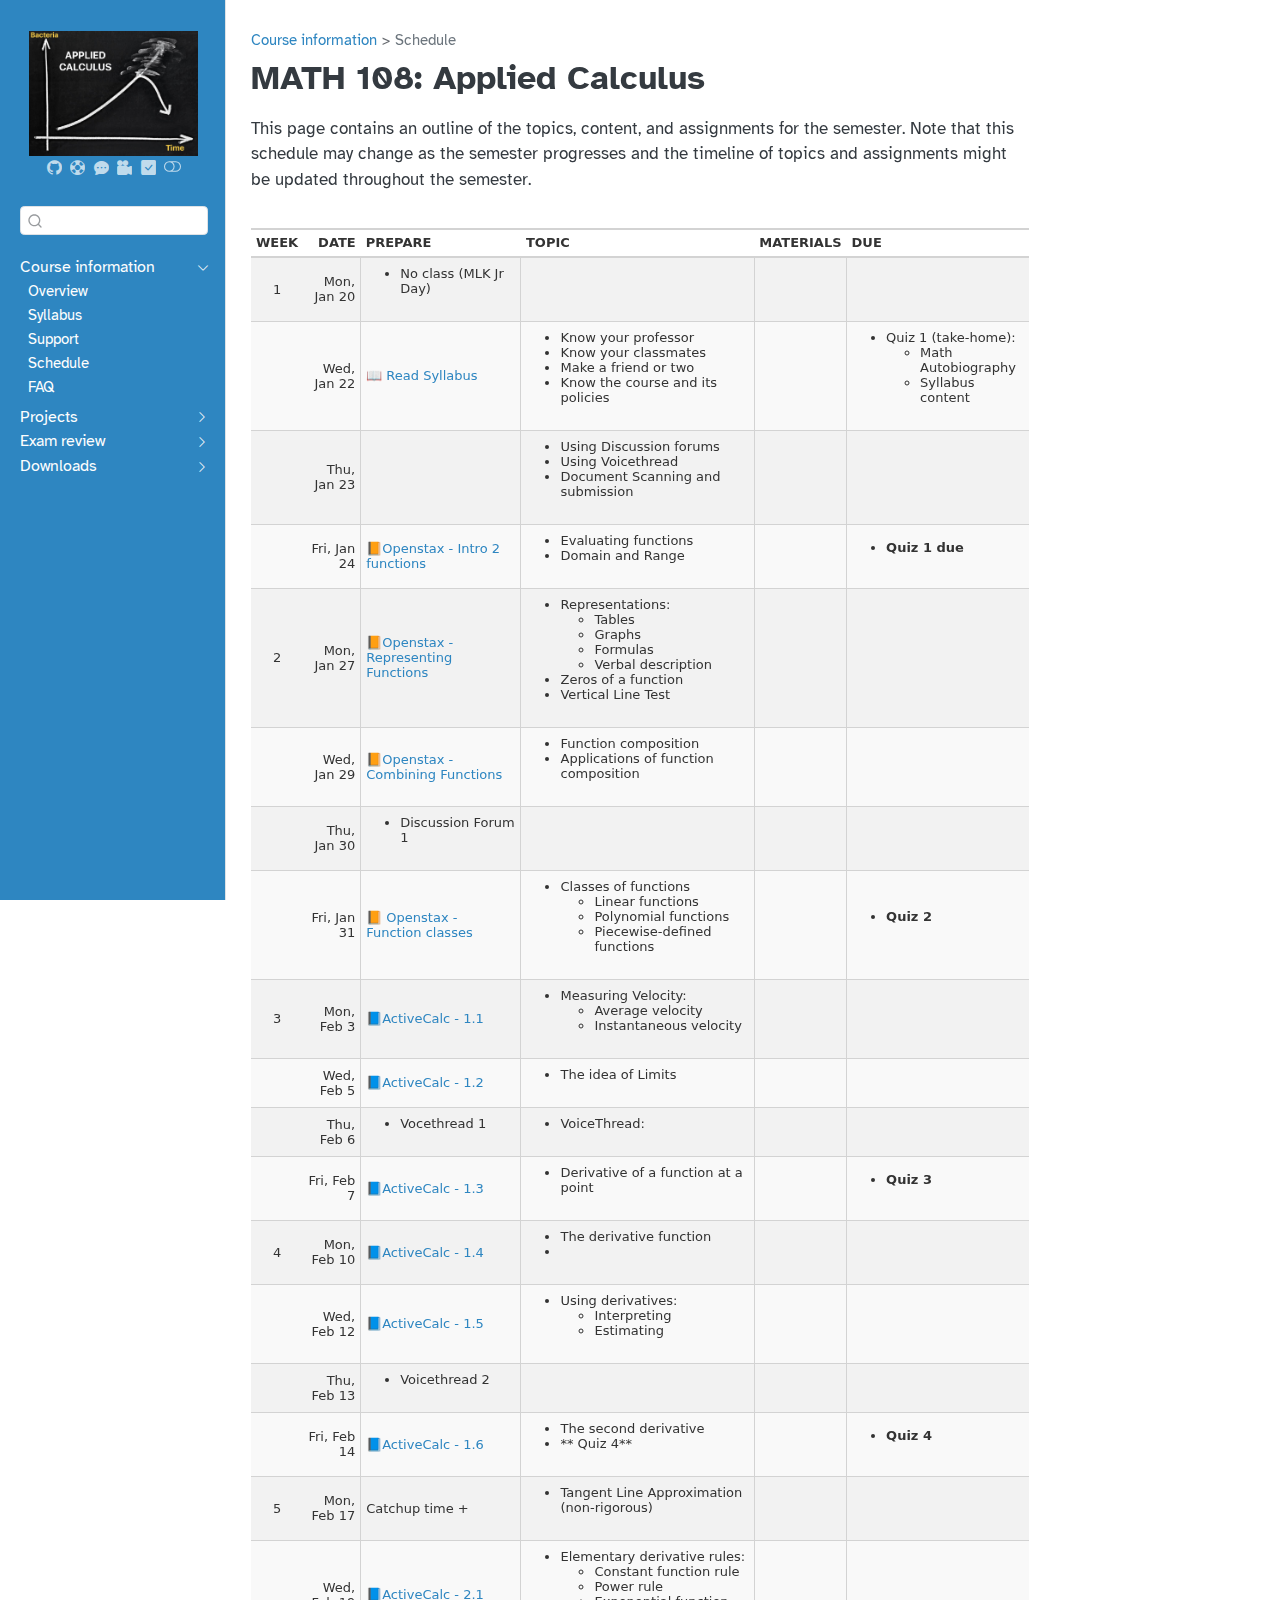
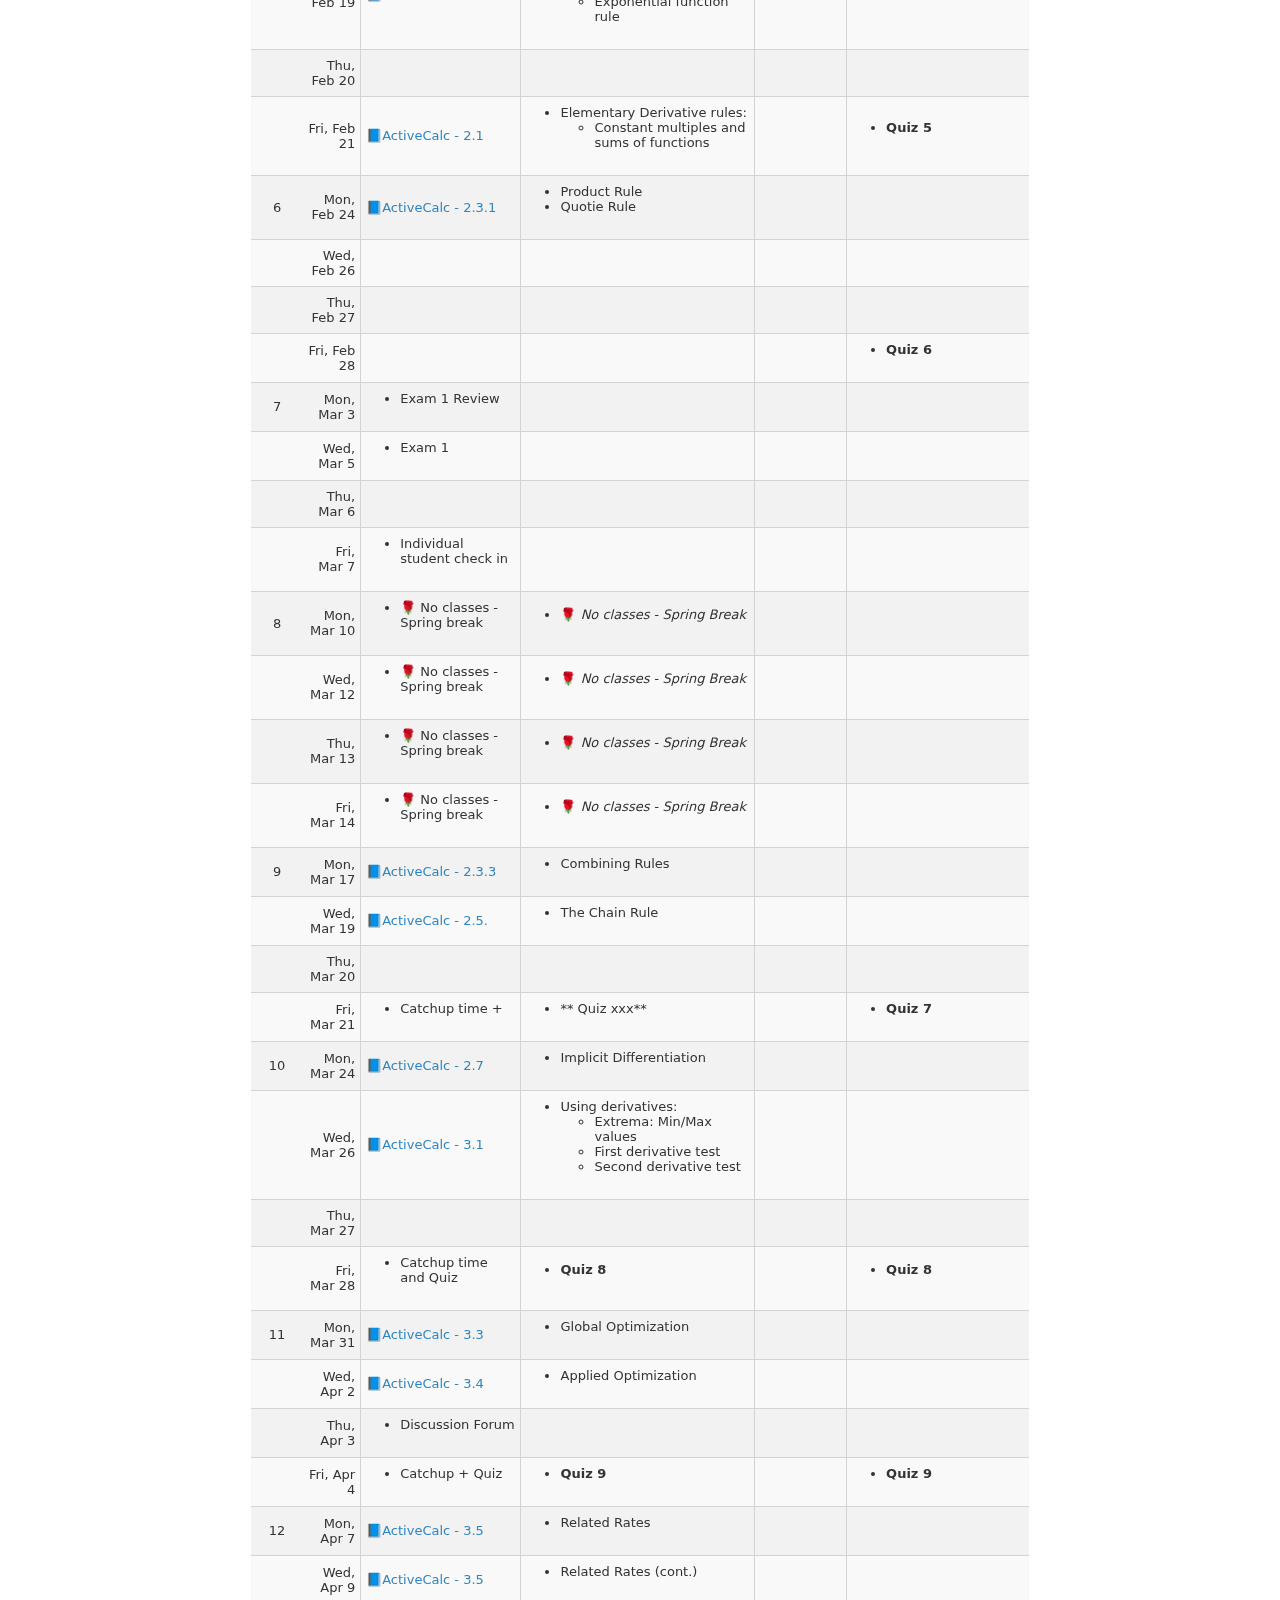
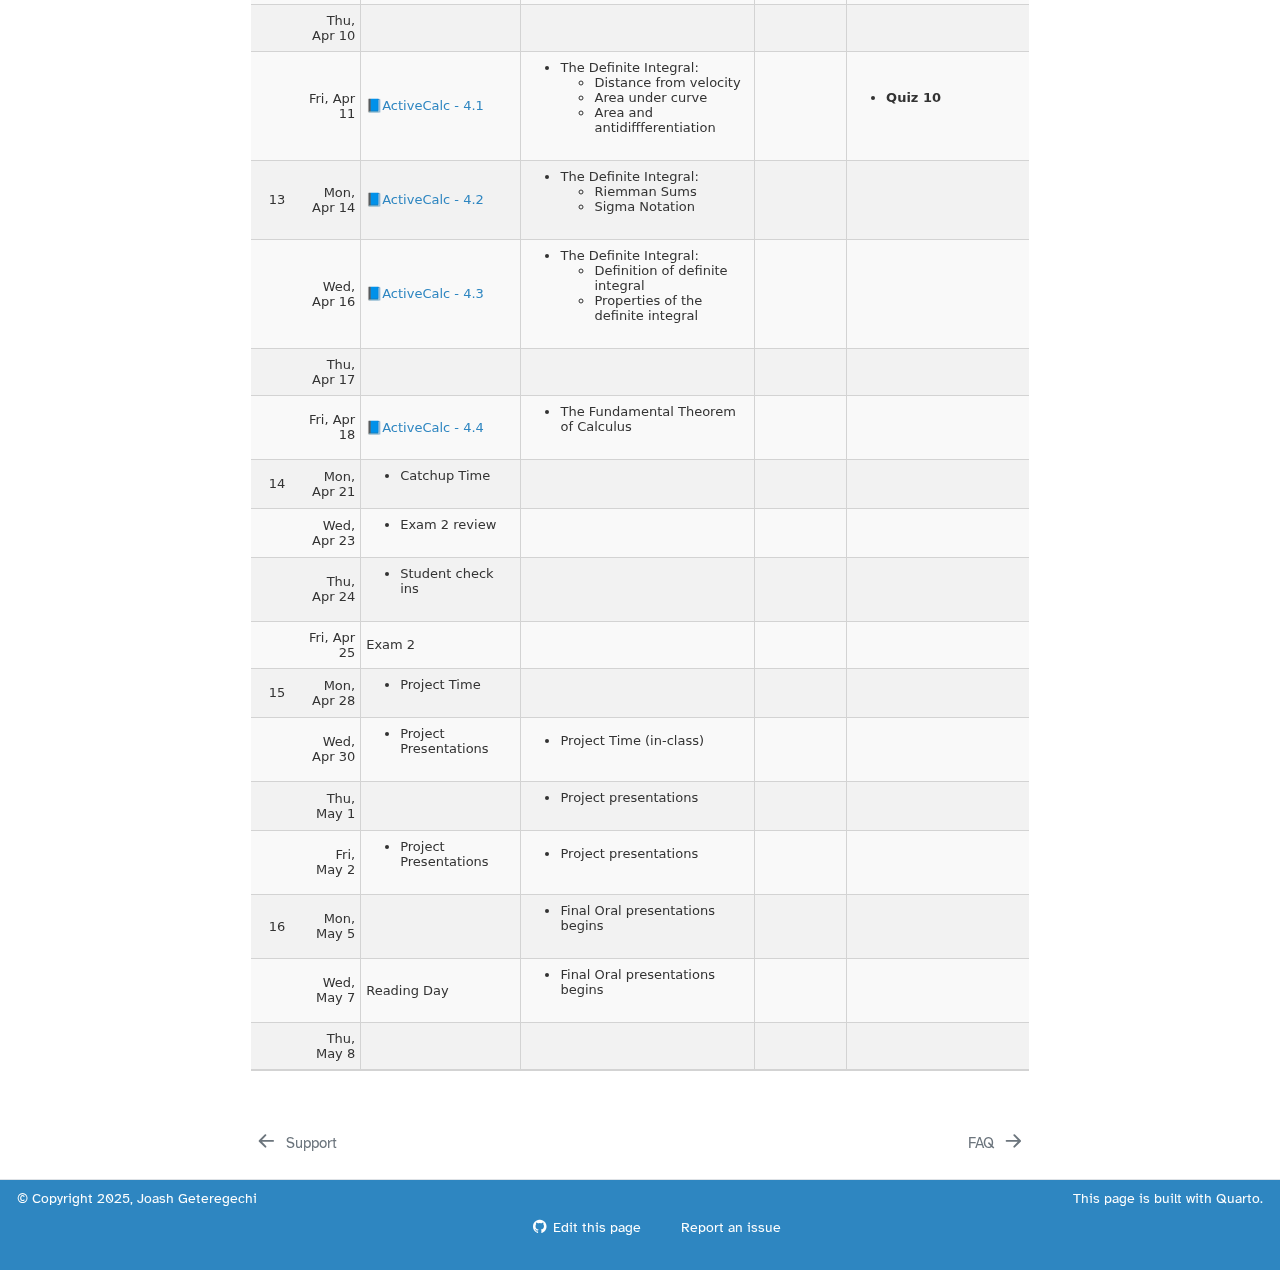
==== commit 2c6c9bac: "Rendered to get pdfs" ====
--- a/docs/index.html
+++ b/docs/index.html
@@ -169,70 +169,12 @@
         <li class="sidebar-item sidebar-item-section">
       <div class="sidebar-item-container"> 
             <a class="sidebar-item-text sidebar-link text-start collapsed" data-bs-toggle="collapse" data-bs-target="#quarto-sidebar-section-2" role="navigation" aria-expanded="false">
- <span class="menu-text">Homework</span></a>
+ <span class="menu-text">Projects</span></a>
           <a class="sidebar-item-toggle text-start collapsed" data-bs-toggle="collapse" data-bs-target="#quarto-sidebar-section-2" role="navigation" aria-expanded="false" aria-label="Toggle section">
             <i class="bi bi-chevron-right ms-2"></i>
           </a> 
       </div>
       <ul id="quarto-sidebar-section-2" class="collapse list-unstyled sidebar-section depth1 ">  
-          <li class="sidebar-item">
-  <div class="sidebar-item-container"> 
-  <a href="./homework/hw1.html" class="sidebar-item-text sidebar-link">
- <span class="menu-text">Homework 1</span></a>
-  </div>
-</li>
-          <li class="sidebar-item">
-  <div class="sidebar-item-container"> 
-  <a href="./homework/hw2.html" class="sidebar-item-text sidebar-link">
- <span class="menu-text">Homework 2</span></a>
-  </div>
-</li>
-          <li class="sidebar-item">
-  <div class="sidebar-item-container"> 
-  <a href="./homework/hw3.html" class="sidebar-item-text sidebar-link">
- <span class="menu-text">Homework 3</span></a>
-  </div>
-</li>
-          <li class="sidebar-item">
-  <div class="sidebar-item-container"> 
-  <a href="./homework/hw4.html" class="sidebar-item-text sidebar-link">
- <span class="menu-text">Homework 4</span></a>
-  </div>
-</li>
-      </ul>
-  </li>
-        <li class="sidebar-item sidebar-item-section">
-      <div class="sidebar-item-container"> 
-            <a class="sidebar-item-text sidebar-link text-start collapsed" data-bs-toggle="collapse" data-bs-target="#quarto-sidebar-section-3" role="navigation" aria-expanded="false">
- <span class="menu-text">Problem Posing</span></a>
-          <a class="sidebar-item-toggle text-start collapsed" data-bs-toggle="collapse" data-bs-target="#quarto-sidebar-section-3" role="navigation" aria-expanded="false" aria-label="Toggle section">
-            <i class="bi bi-chevron-right ms-2"></i>
-          </a> 
-      </div>
-      <ul id="quarto-sidebar-section-3" class="collapse list-unstyled sidebar-section depth1 ">  
-          <li class="sidebar-item">
-  <div class="sidebar-item-container"> 
-  <a href="./problem-posing/pp1.qmd" class="sidebar-item-text sidebar-link">
- <span class="menu-text">Problem Posing 1</span></a>
-  </div>
-</li>
-          <li class="sidebar-item">
-  <div class="sidebar-item-container"> 
-  <a href="./problem-posing/pp2.qmd" class="sidebar-item-text sidebar-link">
- <span class="menu-text">Problem Posing 2</span></a>
-  </div>
-</li>
-      </ul>
-  </li>
-        <li class="sidebar-item sidebar-item-section">
-      <div class="sidebar-item-container"> 
-            <a class="sidebar-item-text sidebar-link text-start collapsed" data-bs-toggle="collapse" data-bs-target="#quarto-sidebar-section-4" role="navigation" aria-expanded="false">
- <span class="menu-text">Projects</span></a>
-          <a class="sidebar-item-toggle text-start collapsed" data-bs-toggle="collapse" data-bs-target="#quarto-sidebar-section-4" role="navigation" aria-expanded="false" aria-label="Toggle section">
-            <i class="bi bi-chevron-right ms-2"></i>
-          </a> 
-      </div>
-      <ul id="quarto-sidebar-section-4" class="collapse list-unstyled sidebar-section depth1 ">  
           <li class="sidebar-item">
   <div class="sidebar-item-container"> 
   <a href="./project/first_project.html" class="sidebar-item-text sidebar-link">
@@ -249,13 +191,13 @@
   </li>
         <li class="sidebar-item sidebar-item-section">
       <div class="sidebar-item-container"> 
-            <a class="sidebar-item-text sidebar-link text-start collapsed" data-bs-toggle="collapse" data-bs-target="#quarto-sidebar-section-5" role="navigation" aria-expanded="false">
+            <a class="sidebar-item-text sidebar-link text-start collapsed" data-bs-toggle="collapse" data-bs-target="#quarto-sidebar-section-3" role="navigation" aria-expanded="false">
  <span class="menu-text">Exam review</span></a>
-          <a class="sidebar-item-toggle text-start collapsed" data-bs-toggle="collapse" data-bs-target="#quarto-sidebar-section-5" role="navigation" aria-expanded="false" aria-label="Toggle section">
+          <a class="sidebar-item-toggle text-start collapsed" data-bs-toggle="collapse" data-bs-target="#quarto-sidebar-section-3" role="navigation" aria-expanded="false" aria-label="Toggle section">
             <i class="bi bi-chevron-right ms-2"></i>
           </a> 
       </div>
-      <ul id="quarto-sidebar-section-5" class="collapse list-unstyled sidebar-section depth1 ">  
+      <ul id="quarto-sidebar-section-3" class="collapse list-unstyled sidebar-section depth1 ">  
           <li class="sidebar-item">
   <div class="sidebar-item-container"> 
   <a href="./exam-review/exam-1-review.qmd" class="sidebar-item-text sidebar-link">
@@ -272,13 +214,13 @@
   </li>
         <li class="sidebar-item sidebar-item-section">
       <div class="sidebar-item-container"> 
-            <a class="sidebar-item-text sidebar-link text-start collapsed" data-bs-toggle="collapse" data-bs-target="#quarto-sidebar-section-6" role="navigation" aria-expanded="false">
+            <a class="sidebar-item-text sidebar-link text-start collapsed" data-bs-toggle="collapse" data-bs-target="#quarto-sidebar-section-4" role="navigation" aria-expanded="false">
  <span class="menu-text">Downloads</span></a>
-          <a class="sidebar-item-toggle text-start collapsed" data-bs-toggle="collapse" data-bs-target="#quarto-sidebar-section-6" role="navigation" aria-expanded="false" aria-label="Toggle section">
+          <a class="sidebar-item-toggle text-start collapsed" data-bs-toggle="collapse" data-bs-target="#quarto-sidebar-section-4" role="navigation" aria-expanded="false" aria-label="Toggle section">
             <i class="bi bi-chevron-right ms-2"></i>
           </a> 
       </div>
-      <ul id="quarto-sidebar-section-6" class="collapse list-unstyled sidebar-section depth1 ">  
+      <ul id="quarto-sidebar-section-4" class="collapse list-unstyled sidebar-section depth1 ">  
           <li class="sidebar-item">
   <div class="sidebar-item-container"> 
   <a href="./course-downloads/hw.qmd" class="sidebar-item-text sidebar-link">
@@ -326,23 +268,23 @@
 <p>This page contains an outline of the topics, content, and assignments for the semester. Note that this schedule may change as the semester progresses and the timeline of topics and assignments might be updated throughout the semester.</p>
 <div class="cell">
 <div class="cell-output-display">
-<div id="dtqwwlfabk" style="padding-left:0px;padding-right:0px;padding-top:10px;padding-bottom:10px;overflow-x:auto;overflow-y:auto;width:auto;height:auto;">
-<style>#dtqwwlfabk table {
+<div id="rgwsuxkyxa" style="padding-left:0px;padding-right:0px;padding-top:10px;padding-bottom:10px;overflow-x:auto;overflow-y:auto;width:auto;height:auto;">
+<style>#rgwsuxkyxa table {
   font-family: system-ui, 'Segoe UI', Roboto, Helvetica, Arial, sans-serif, 'Apple Color Emoji', 'Segoe UI Emoji', 'Segoe UI Symbol', 'Noto Color Emoji';
   -webkit-font-smoothing: antialiased;
   -moz-osx-font-smoothing: grayscale;
 }
 
-#dtqwwlfabk thead, #dtqwwlfabk tbody, #dtqwwlfabk tfoot, #dtqwwlfabk tr, #dtqwwlfabk td, #dtqwwlfabk th {
+#rgwsuxkyxa thead, #rgwsuxkyxa tbody, #rgwsuxkyxa tfoot, #rgwsuxkyxa tr, #rgwsuxkyxa td, #rgwsuxkyxa th {
   border-style: none;
 }
 
-#dtqwwlfabk p {
+#rgwsuxkyxa p {
   margin: 0;
   padding: 0;
 }
 
-#dtqwwlfabk .gt_table {
+#rgwsuxkyxa .gt_table {
   display: table;
   border-collapse: collapse;
   line-height: normal;
@@ -368,12 +310,12 @@
   border-left-color: #D3D3D3;
 }
 
-#dtqwwlfabk .gt_caption {
+#rgwsuxkyxa .gt_caption {
   padding-top: 4px;
   padding-bottom: 4px;
 }
 
-#dtqwwlfabk .gt_title {
+#rgwsuxkyxa .gt_title {
   color: #333333;
   font-size: 125%;
   font-weight: initial;
@@ -385,7 +327,7 @@
   border-bottom-width: 0;
 }
 
-#dtqwwlfabk .gt_subtitle {
+#rgwsuxkyxa .gt_subtitle {
   color: #333333;
   font-size: 85%;
   font-weight: initial;
@@ -397,7 +339,7 @@
   border-top-width: 0;
 }
 
-#dtqwwlfabk .gt_heading {
+#rgwsuxkyxa .gt_heading {
   background-color: #FFFFFF;
   text-align: center;
   border-bottom-color: #FFFFFF;
@@ -409,13 +351,13 @@
   border-right-color: #D3D3D3;
 }
 
-#dtqwwlfabk .gt_bottom_border {
+#rgwsuxkyxa .gt_bottom_border {
   border-bottom-style: solid;
   border-bottom-width: 2px;
   border-bottom-color: #D3D3D3;
 }
 
-#dtqwwlfabk .gt_col_headings {
+#rgwsuxkyxa .gt_col_headings {
   border-top-style: solid;
   border-top-width: 2px;
   border-top-color: #D3D3D3;
@@ -430,7 +372,7 @@
   border-right-color: #D3D3D3;
 }
 
-#dtqwwlfabk .gt_col_heading {
+#rgwsuxkyxa .gt_col_heading {
   color: #333333;
   background-color: #FFFFFF;
   font-size: 100%;
@@ -450,7 +392,7 @@
   overflow-x: hidden;
 }
 
-#dtqwwlfabk .gt_column_spanner_outer {
+#rgwsuxkyxa .gt_column_spanner_outer {
   color: #333333;
   background-color: #FFFFFF;
   font-size: 100%;
@@ -462,15 +404,15 @@
   padding-right: 4px;
 }
 
-#dtqwwlfabk .gt_column_spanner_outer:first-child {
+#rgwsuxkyxa .gt_column_spanner_outer:first-child {
   padding-left: 0;
 }
 
-#dtqwwlfabk .gt_column_spanner_outer:last-child {
+#rgwsuxkyxa .gt_column_spanner_outer:last-child {
   padding-right: 0;
 }
 
-#dtqwwlfabk .gt_column_spanner {
+#rgwsuxkyxa .gt_column_spanner {
   border-bottom-style: solid;
   border-bottom-width: 2px;
   border-bottom-color: #D3D3D3;
@@ -482,11 +424,11 @@
   width: 100%;
 }
 
-#dtqwwlfabk .gt_spanner_row {
+#rgwsuxkyxa .gt_spanner_row {
   border-bottom-style: hidden;
 }
 
-#dtqwwlfabk .gt_group_heading {
+#rgwsuxkyxa .gt_group_heading {
   padding-top: 8px;
   padding-bottom: 8px;
   padding-left: 5px;
@@ -512,7 +454,7 @@
   text-align: left;
 }
 
-#dtqwwlfabk .gt_empty_group_heading {
+#rgwsuxkyxa .gt_empty_group_heading {
   padding: 0.5px;
   color: #333333;
   background-color: #FFFFFF;
@@ -527,15 +469,15 @@
   vertical-align: middle;
 }
 
-#dtqwwlfabk .gt_from_md > :first-child {
+#rgwsuxkyxa .gt_from_md > :first-child {
   margin-top: 0;
 }
 
-#dtqwwlfabk .gt_from_md > :last-child {
+#rgwsuxkyxa .gt_from_md > :last-child {
   margin-bottom: 0;
 }
 
-#dtqwwlfabk .gt_row {
+#rgwsuxkyxa .gt_row {
   padding-top: 8px;
   padding-bottom: 8px;
   padding-left: 5px;
@@ -554,7 +496,7 @@
   overflow-x: hidden;
 }
 
-#dtqwwlfabk .gt_stub {
+#rgwsuxkyxa .gt_stub {
   color: #333333;
   background-color: #FFFFFF;
   font-size: 100%;
@@ -567,7 +509,7 @@
   padding-right: 5px;
 }
 
-#dtqwwlfabk .gt_stub_row_group {
+#rgwsuxkyxa .gt_stub_row_group {
   color: #333333;
   background-color: #FFFFFF;
   font-size: 100%;
@@ -581,15 +523,15 @@
   vertical-align: top;
 }
 
-#dtqwwlfabk .gt_row_group_first td {
+#rgwsuxkyxa .gt_row_group_first td {
   border-top-width: 2px;
 }
 
-#dtqwwlfabk .gt_row_group_first th {
+#rgwsuxkyxa .gt_row_group_first th {
   border-top-width: 2px;
 }
 
-#dtqwwlfabk .gt_summary_row {
+#rgwsuxkyxa .gt_summary_row {
   color: #333333;
   background-color: #FFFFFF;
   text-transform: inherit;
@@ -599,16 +541,16 @@
   padding-right: 5px;
 }
 
-#dtqwwlfabk .gt_first_summary_row {
+#rgwsuxkyxa .gt_first_summary_row {
   border-top-style: solid;
   border-top-color: #D3D3D3;
 }
 
-#dtqwwlfabk .gt_first_summary_row.thick {
+#rgwsuxkyxa .gt_first_summary_row.thick {
   border-top-width: 2px;
 }
 
-#dtqwwlfabk .gt_last_summary_row {
+#rgwsuxkyxa .gt_last_summary_row {
   padding-top: 8px;
   padding-bottom: 8px;
   padding-left: 5px;
@@ -618,7 +560,7 @@
   border-bottom-color: #D3D3D3;
 }
 
-#dtqwwlfabk .gt_grand_summary_row {
+#rgwsuxkyxa .gt_grand_summary_row {
   color: #333333;
   background-color: #FFFFFF;
   text-transform: inherit;
@@ -628,7 +570,7 @@
   padding-right: 5px;
 }
 
-#dtqwwlfabk .gt_first_grand_summary_row {
+#rgwsuxkyxa .gt_first_grand_summary_row {
   padding-top: 8px;
   padding-bottom: 8px;
   padding-left: 5px;
@@ -638,7 +580,7 @@
   border-top-color: #D3D3D3;
 }
 
-#dtqwwlfabk .gt_last_grand_summary_row_top {
+#rgwsuxkyxa .gt_last_grand_summary_row_top {
   padding-top: 8px;
   padding-bottom: 8px;
   padding-left: 5px;
@@ -648,11 +590,11 @@
   border-bottom-color: #D3D3D3;
 }
 
-#dtqwwlfabk .gt_striped {
+#rgwsuxkyxa .gt_striped {
   background-color: rgba(128, 128, 128, 0.05);
 }
 
-#dtqwwlfabk .gt_table_body {
+#rgwsuxkyxa .gt_table_body {
   border-top-style: solid;
   border-top-width: 2px;
   border-top-color: #D3D3D3;
@@ -661,7 +603,7 @@
   border-bottom-color: #D3D3D3;
 }
 
-#dtqwwlfabk .gt_footnotes {
+#rgwsuxkyxa .gt_footnotes {
   color: #333333;
   background-color: #FFFFFF;
   border-bottom-style: none;
@@ -675,7 +617,7 @@
   border-right-color: #D3D3D3;
 }
 
-#dtqwwlfabk .gt_footnote {
+#rgwsuxkyxa .gt_footnote {
   margin: 0px;
   font-size: 90%;
   padding-top: 4px;
@@ -684,7 +626,7 @@
   padding-right: 5px;
 }
 
-#dtqwwlfabk .gt_sourcenotes {
+#rgwsuxkyxa .gt_sourcenotes {
   color: #333333;
   background-color: #FFFFFF;
   border-bottom-style: none;
@@ -698,7 +640,7 @@
   border-right-color: #D3D3D3;
 }
 
-#dtqwwlfabk .gt_sourcenote {
+#rgwsuxkyxa .gt_sourcenote {
   font-size: 90%;
   padding-top: 4px;
   padding-bottom: 4px;
@@ -706,72 +648,72 @@
   padding-right: 5px;
 }
 
-#dtqwwlfabk .gt_left {
+#rgwsuxkyxa .gt_left {
   text-align: left;
 }
 
-#dtqwwlfabk .gt_center {
+#rgwsuxkyxa .gt_center {
   text-align: center;
 }
 
-#dtqwwlfabk .gt_right {
+#rgwsuxkyxa .gt_right {
   text-align: right;
   font-variant-numeric: tabular-nums;
 }
 
-#dtqwwlfabk .gt_font_normal {
+#rgwsuxkyxa .gt_font_normal {
   font-weight: normal;
 }
 
-#dtqwwlfabk .gt_font_bold {
+#rgwsuxkyxa .gt_font_bold {
   font-weight: bold;
 }
 
-#dtqwwlfabk .gt_font_italic {
+#rgwsuxkyxa .gt_font_italic {
   font-style: italic;
 }
 
-#dtqwwlfabk .gt_super {
+#rgwsuxkyxa .gt_super {
   font-size: 65%;
 }
 
-#dtqwwlfabk .gt_footnote_marks {
+#rgwsuxkyxa .gt_footnote_marks {
   font-size: 75%;
   vertical-align: 0.4em;
   position: initial;
 }
 
-#dtqwwlfabk .gt_asterisk {
+#rgwsuxkyxa .gt_asterisk {
   font-size: 100%;
   vertical-align: 0;
 }
 
-#dtqwwlfabk .gt_indent_1 {
+#rgwsuxkyxa .gt_indent_1 {
   text-indent: 5px;
 }
 
-#dtqwwlfabk .gt_indent_2 {
+#rgwsuxkyxa .gt_indent_2 {
   text-indent: 10px;
 }
 
-#dtqwwlfabk .gt_indent_3 {
+#rgwsuxkyxa .gt_indent_3 {
   text-indent: 15px;
 }
 
-#dtqwwlfabk .gt_indent_4 {
+#rgwsuxkyxa .gt_indent_4 {
   text-indent: 20px;
 }
 
-#dtqwwlfabk .gt_indent_5 {
+#rgwsuxkyxa .gt_indent_5 {
   text-indent: 25px;
 }
 
-#dtqwwlfabk .katex-display {
+#rgwsuxkyxa .katex-display {
   display: inline-flex !important;
   margin-bottom: 0.75em !important;
 }
 
-#dtqwwlfabk div.Reactable > div.rt-table > div.rt-thead > div.rt-tr.rt-tr-group-header > div.rt-th-group:after {
+#rgwsuxkyxa div.Reactable > div.rt-table > div.rt-thead > div.rt-tr.rt-tr-group-header > div.rt-th-group:after {
   height: 0px !important;
 }
 </style>
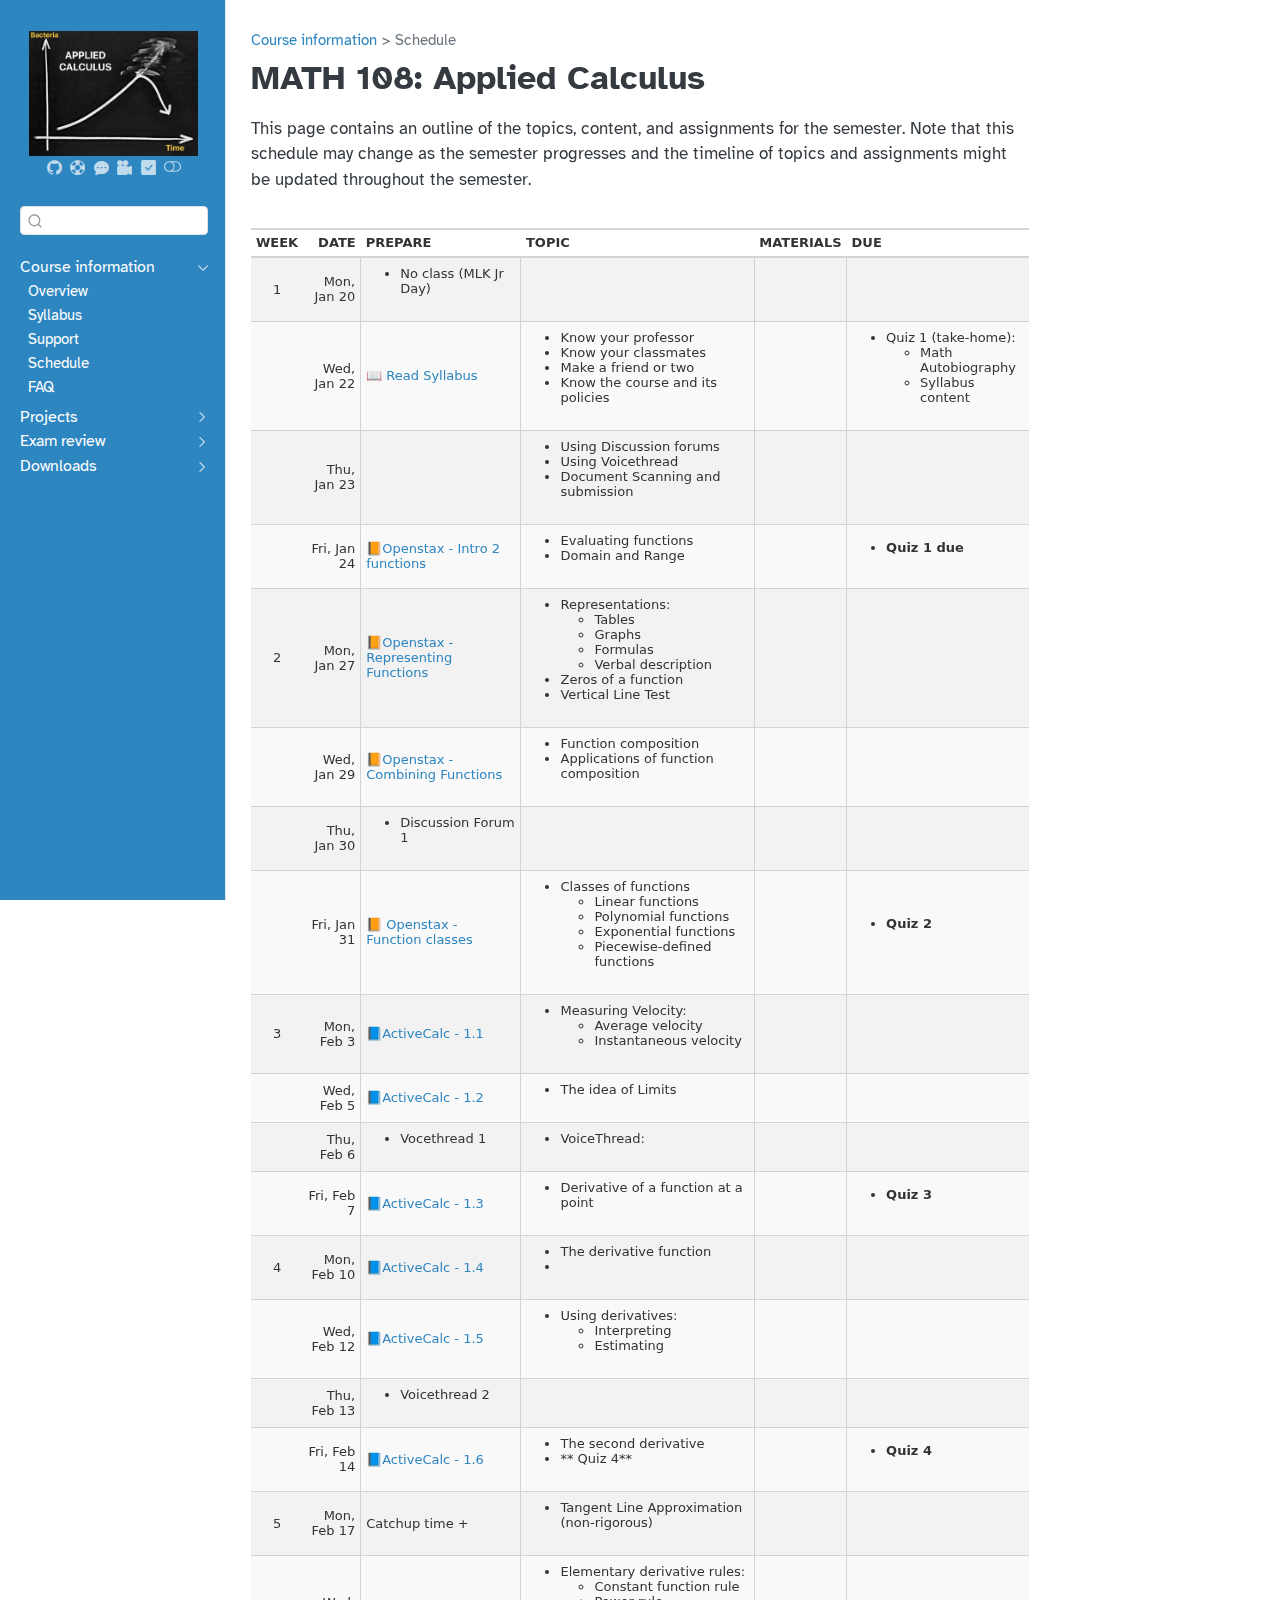
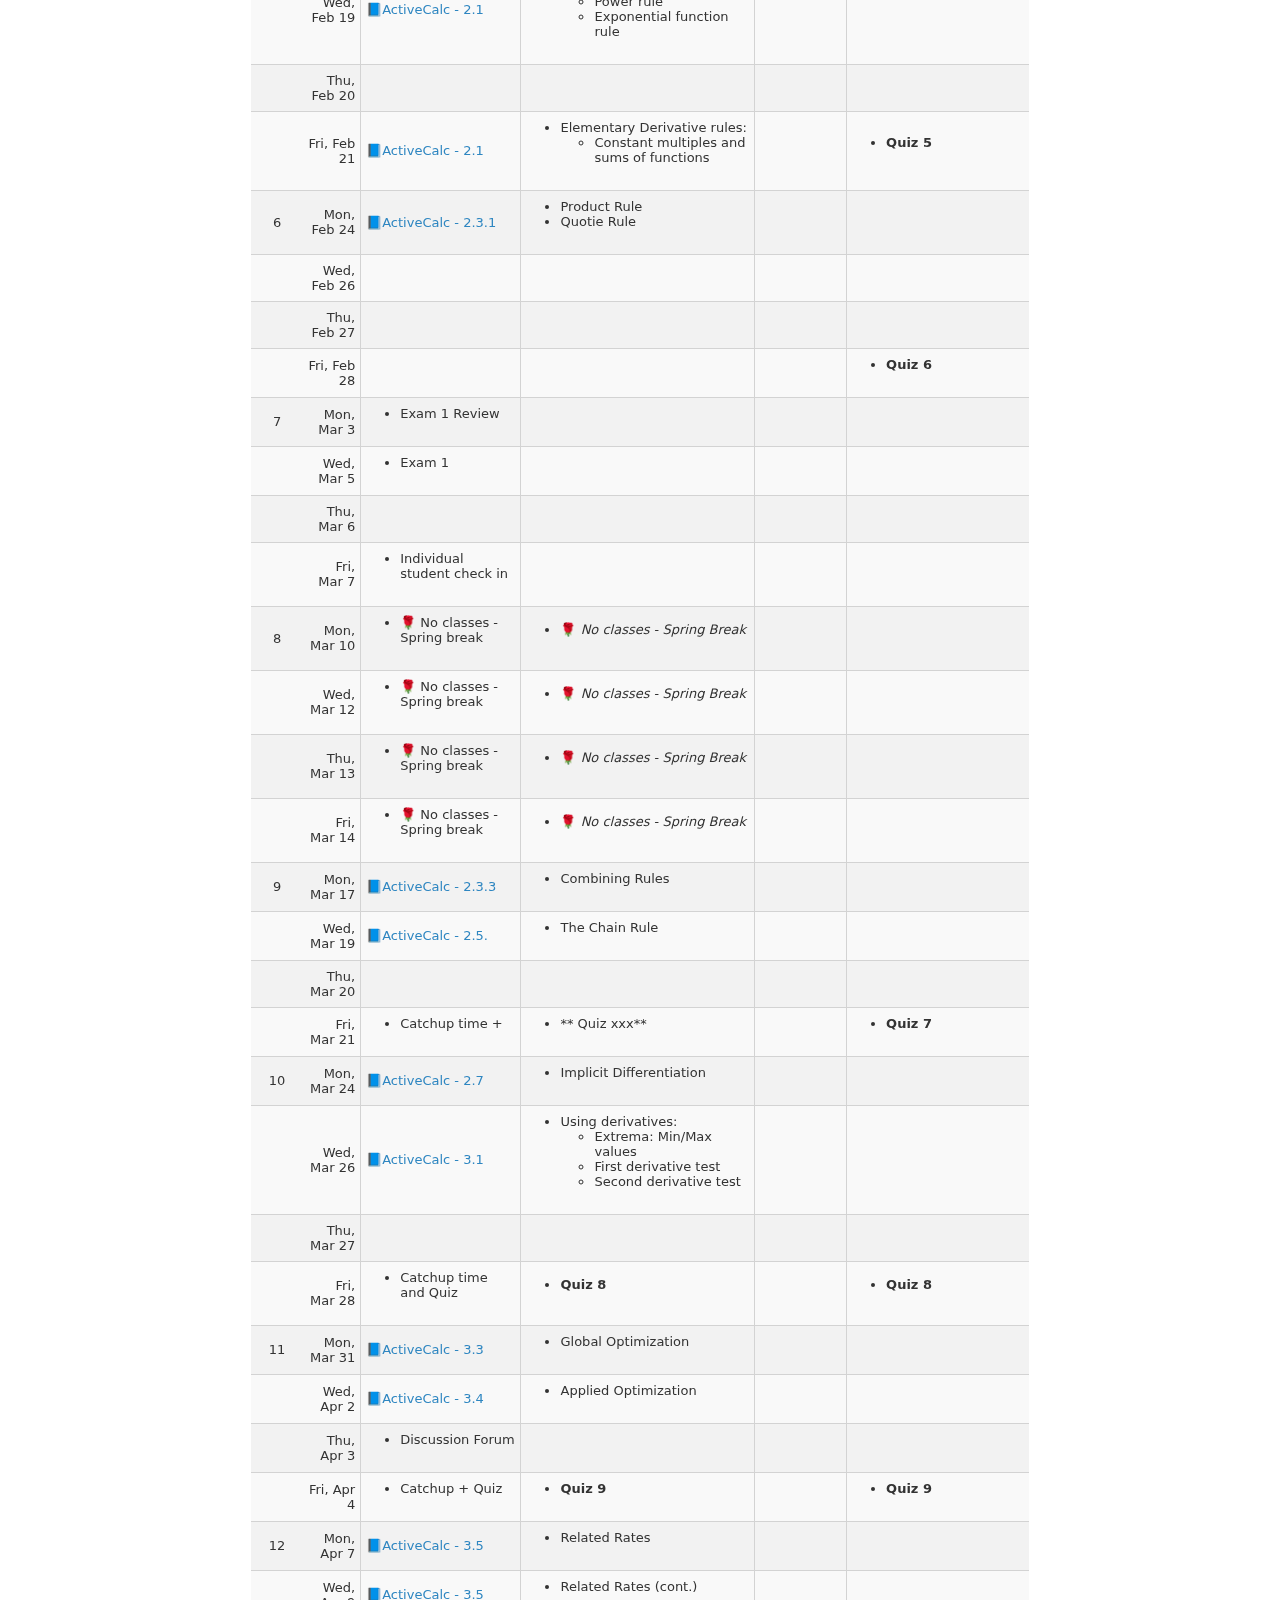
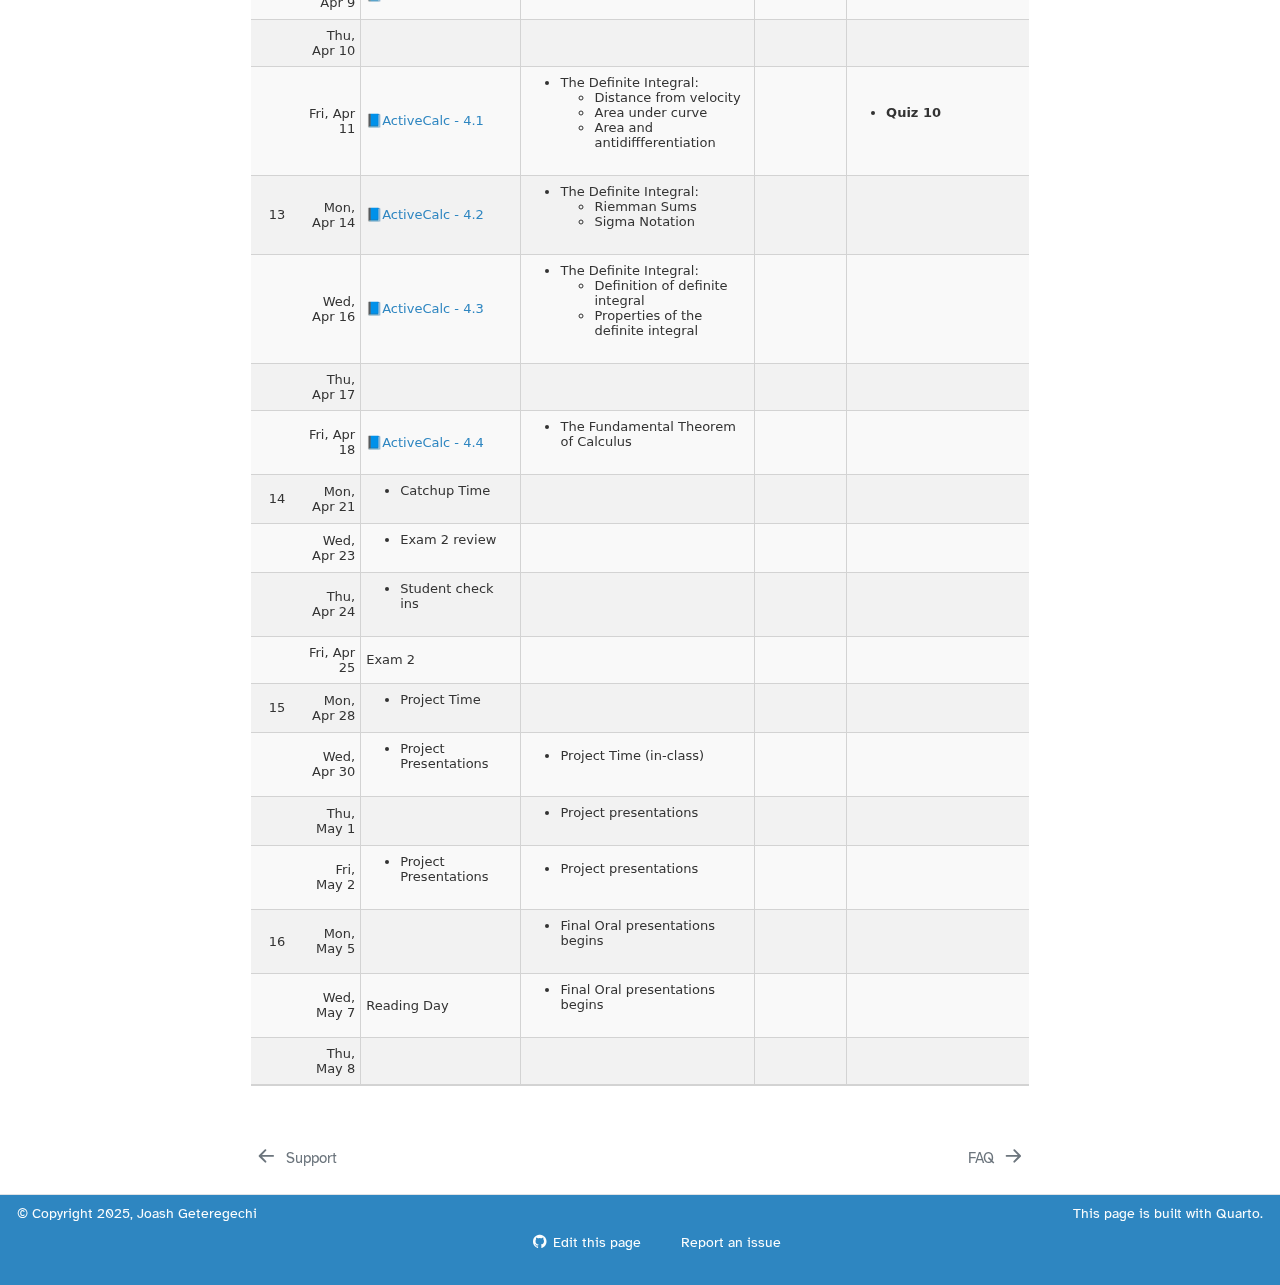
==== commit ded0f2ee: "Edited schedule" ====
--- a/docs/index.html
+++ b/docs/index.html
@@ -268,23 +268,23 @@
 <p>This page contains an outline of the topics, content, and assignments for the semester. Note that this schedule may change as the semester progresses and the timeline of topics and assignments might be updated throughout the semester.</p>
 <div class="cell">
 <div class="cell-output-display">
-<div id="rgwsuxkyxa" style="padding-left:0px;padding-right:0px;padding-top:10px;padding-bottom:10px;overflow-x:auto;overflow-y:auto;width:auto;height:auto;">
-<style>#rgwsuxkyxa table {
+<div id="umeutuqaqr" style="padding-left:0px;padding-right:0px;padding-top:10px;padding-bottom:10px;overflow-x:auto;overflow-y:auto;width:auto;height:auto;">
+<style>#umeutuqaqr table {
   font-family: system-ui, 'Segoe UI', Roboto, Helvetica, Arial, sans-serif, 'Apple Color Emoji', 'Segoe UI Emoji', 'Segoe UI Symbol', 'Noto Color Emoji';
   -webkit-font-smoothing: antialiased;
   -moz-osx-font-smoothing: grayscale;
 }
 
-#rgwsuxkyxa thead, #rgwsuxkyxa tbody, #rgwsuxkyxa tfoot, #rgwsuxkyxa tr, #rgwsuxkyxa td, #rgwsuxkyxa th {
+#umeutuqaqr thead, #umeutuqaqr tbody, #umeutuqaqr tfoot, #umeutuqaqr tr, #umeutuqaqr td, #umeutuqaqr th {
   border-style: none;
 }
 
-#rgwsuxkyxa p {
+#umeutuqaqr p {
   margin: 0;
   padding: 0;
 }
 
-#rgwsuxkyxa .gt_table {
+#umeutuqaqr .gt_table {
   display: table;
   border-collapse: collapse;
   line-height: normal;
@@ -310,12 +310,12 @@
   border-left-color: #D3D3D3;
 }
 
-#rgwsuxkyxa .gt_caption {
+#umeutuqaqr .gt_caption {
   padding-top: 4px;
   padding-bottom: 4px;
 }
 
-#rgwsuxkyxa .gt_title {
+#umeutuqaqr .gt_title {
   color: #333333;
   font-size: 125%;
   font-weight: initial;
@@ -327,7 +327,7 @@
   border-bottom-width: 0;
 }
 
-#rgwsuxkyxa .gt_subtitle {
+#umeutuqaqr .gt_subtitle {
   color: #333333;
   font-size: 85%;
   font-weight: initial;
@@ -339,7 +339,7 @@
   border-top-width: 0;
 }
 
-#rgwsuxkyxa .gt_heading {
+#umeutuqaqr .gt_heading {
   background-color: #FFFFFF;
   text-align: center;
   border-bottom-color: #FFFFFF;
@@ -351,13 +351,13 @@
   border-right-color: #D3D3D3;
 }
 
-#rgwsuxkyxa .gt_bottom_border {
+#umeutuqaqr .gt_bottom_border {
   border-bottom-style: solid;
   border-bottom-width: 2px;
   border-bottom-color: #D3D3D3;
 }
 
-#rgwsuxkyxa .gt_col_headings {
+#umeutuqaqr .gt_col_headings {
   border-top-style: solid;
   border-top-width: 2px;
   border-top-color: #D3D3D3;
@@ -372,7 +372,7 @@
   border-right-color: #D3D3D3;
 }
 
-#rgwsuxkyxa .gt_col_heading {
+#umeutuqaqr .gt_col_heading {
   color: #333333;
   background-color: #FFFFFF;
   font-size: 100%;
@@ -392,7 +392,7 @@
   overflow-x: hidden;
 }
 
-#rgwsuxkyxa .gt_column_spanner_outer {
+#umeutuqaqr .gt_column_spanner_outer {
   color: #333333;
   background-color: #FFFFFF;
   font-size: 100%;
@@ -404,15 +404,15 @@
   padding-right: 4px;
 }
 
-#rgwsuxkyxa .gt_column_spanner_outer:first-child {
+#umeutuqaqr .gt_column_spanner_outer:first-child {
   padding-left: 0;
 }
 
-#rgwsuxkyxa .gt_column_spanner_outer:last-child {
+#umeutuqaqr .gt_column_spanner_outer:last-child {
   padding-right: 0;
 }
 
-#rgwsuxkyxa .gt_column_spanner {
+#umeutuqaqr .gt_column_spanner {
   border-bottom-style: solid;
   border-bottom-width: 2px;
   border-bottom-color: #D3D3D3;
@@ -424,11 +424,11 @@
   width: 100%;
 }
 
-#rgwsuxkyxa .gt_spanner_row {
+#umeutuqaqr .gt_spanner_row {
   border-bottom-style: hidden;
 }
 
-#rgwsuxkyxa .gt_group_heading {
+#umeutuqaqr .gt_group_heading {
   padding-top: 8px;
   padding-bottom: 8px;
   padding-left: 5px;
@@ -454,7 +454,7 @@
   text-align: left;
 }
 
-#rgwsuxkyxa .gt_empty_group_heading {
+#umeutuqaqr .gt_empty_group_heading {
   padding: 0.5px;
   color: #333333;
   background-color: #FFFFFF;
@@ -469,15 +469,15 @@
   vertical-align: middle;
 }
 
-#rgwsuxkyxa .gt_from_md > :first-child {
+#umeutuqaqr .gt_from_md > :first-child {
   margin-top: 0;
 }
 
-#rgwsuxkyxa .gt_from_md > :last-child {
+#umeutuqaqr .gt_from_md > :last-child {
   margin-bottom: 0;
 }
 
-#rgwsuxkyxa .gt_row {
+#umeutuqaqr .gt_row {
   padding-top: 8px;
   padding-bottom: 8px;
   padding-left: 5px;
@@ -496,7 +496,7 @@
   overflow-x: hidden;
 }
 
-#rgwsuxkyxa .gt_stub {
+#umeutuqaqr .gt_stub {
   color: #333333;
   background-color: #FFFFFF;
   font-size: 100%;
@@ -509,7 +509,7 @@
   padding-right: 5px;
 }
 
-#rgwsuxkyxa .gt_stub_row_group {
+#umeutuqaqr .gt_stub_row_group {
   color: #333333;
   background-color: #FFFFFF;
   font-size: 100%;
@@ -523,15 +523,15 @@
   vertical-align: top;
 }
 
-#rgwsuxkyxa .gt_row_group_first td {
+#umeutuqaqr .gt_row_group_first td {
   border-top-width: 2px;
 }
 
-#rgwsuxkyxa .gt_row_group_first th {
+#umeutuqaqr .gt_row_group_first th {
   border-top-width: 2px;
 }
 
-#rgwsuxkyxa .gt_summary_row {
+#umeutuqaqr .gt_summary_row {
   color: #333333;
   background-color: #FFFFFF;
   text-transform: inherit;
@@ -541,16 +541,16 @@
   padding-right: 5px;
 }
 
-#rgwsuxkyxa .gt_first_summary_row {
+#umeutuqaqr .gt_first_summary_row {
   border-top-style: solid;
   border-top-color: #D3D3D3;
 }
 
-#rgwsuxkyxa .gt_first_summary_row.thick {
+#umeutuqaqr .gt_first_summary_row.thick {
   border-top-width: 2px;
 }
 
-#rgwsuxkyxa .gt_last_summary_row {
+#umeutuqaqr .gt_last_summary_row {
   padding-top: 8px;
   padding-bottom: 8px;
   padding-left: 5px;
@@ -560,7 +560,7 @@
   border-bottom-color: #D3D3D3;
 }
 
-#rgwsuxkyxa .gt_grand_summary_row {
+#umeutuqaqr .gt_grand_summary_row {
   color: #333333;
   background-color: #FFFFFF;
   text-transform: inherit;
@@ -570,7 +570,7 @@
   padding-right: 5px;
 }
 
-#rgwsuxkyxa .gt_first_grand_summary_row {
+#umeutuqaqr .gt_first_grand_summary_row {
   padding-top: 8px;
   padding-bottom: 8px;
   padding-left: 5px;
@@ -580,7 +580,7 @@
   border-top-color: #D3D3D3;
 }
 
-#rgwsuxkyxa .gt_last_grand_summary_row_top {
+#umeutuqaqr .gt_last_grand_summary_row_top {
   padding-top: 8px;
   padding-bottom: 8px;
   padding-left: 5px;
@@ -590,11 +590,11 @@
   border-bottom-color: #D3D3D3;
 }
 
-#rgwsuxkyxa .gt_striped {
+#umeutuqaqr .gt_striped {
   background-color: rgba(128, 128, 128, 0.05);
 }
 
-#rgwsuxkyxa .gt_table_body {
+#umeutuqaqr .gt_table_body {
   border-top-style: solid;
   border-top-width: 2px;
   border-top-color: #D3D3D3;
@@ -603,7 +603,7 @@
   border-bottom-color: #D3D3D3;
 }
 
-#rgwsuxkyxa .gt_footnotes {
+#umeutuqaqr .gt_footnotes {
   color: #333333;
   background-color: #FFFFFF;
   border-bottom-style: none;
@@ -617,7 +617,7 @@
   border-right-color: #D3D3D3;
 }
 
-#rgwsuxkyxa .gt_footnote {
+#umeutuqaqr .gt_footnote {
   margin: 0px;
   font-size: 90%;
   padding-top: 4px;
@@ -626,7 +626,7 @@
   padding-right: 5px;
 }
 
-#rgwsuxkyxa .gt_sourcenotes {
+#umeutuqaqr .gt_sourcenotes {
   color: #333333;
   background-color: #FFFFFF;
   border-bottom-style: none;
@@ -640,7 +640,7 @@
   border-right-color: #D3D3D3;
 }
 
-#rgwsuxkyxa .gt_sourcenote {
+#umeutuqaqr .gt_sourcenote {
   font-size: 90%;
   padding-top: 4px;
   padding-bottom: 4px;
@@ -648,72 +648,72 @@
   padding-right: 5px;
 }
 
-#rgwsuxkyxa .gt_left {
+#umeutuqaqr .gt_left {
   text-align: left;
 }
 
-#rgwsuxkyxa .gt_center {
+#umeutuqaqr .gt_center {
   text-align: center;
 }
 
-#rgwsuxkyxa .gt_right {
+#umeutuqaqr .gt_right {
   text-align: right;
   font-variant-numeric: tabular-nums;
 }
 
-#rgwsuxkyxa .gt_font_normal {
+#umeutuqaqr .gt_font_normal {
   font-weight: normal;
 }
 
-#rgwsuxkyxa .gt_font_bold {
+#umeutuqaqr .gt_font_bold {
   font-weight: bold;
 }
 
-#rgwsuxkyxa .gt_font_italic {
+#umeutuqaqr .gt_font_italic {
   font-style: italic;
 }
 
-#rgwsuxkyxa .gt_super {
+#umeutuqaqr .gt_super {
   font-size: 65%;
 }
 
-#rgwsuxkyxa .gt_footnote_marks {
+#umeutuqaqr .gt_footnote_marks {
   font-size: 75%;
   vertical-align: 0.4em;
   position: initial;
 }
 
-#rgwsuxkyxa .gt_asterisk {
+#umeutuqaqr .gt_asterisk {
   font-size: 100%;
   vertical-align: 0;
 }
 
-#rgwsuxkyxa .gt_indent_1 {
+#umeutuqaqr .gt_indent_1 {
   text-indent: 5px;
 }
 
-#rgwsuxkyxa .gt_indent_2 {
+#umeutuqaqr .gt_indent_2 {
   text-indent: 10px;
 }
 
-#rgwsuxkyxa .gt_indent_3 {
+#umeutuqaqr .gt_indent_3 {
   text-indent: 15px;
 }
 
-#rgwsuxkyxa .gt_indent_4 {
+#umeutuqaqr .gt_indent_4 {
   text-indent: 20px;
 }
 
-#rgwsuxkyxa .gt_indent_5 {
+#umeutuqaqr .gt_indent_5 {
   text-indent: 25px;
 }
 
-#rgwsuxkyxa .katex-display {
+#umeutuqaqr .katex-display {
   display: inline-flex !important;
   margin-bottom: 0.75em !important;
 }
 
-#rgwsuxkyxa div.Reactable > div.rt-table > div.rt-thead > div.rt-tr.rt-tr-group-header > div.rt-th-group:after {
+#umeutuqaqr div.Reactable > div.rt-table > div.rt-thead > div.rt-tr.rt-tr-group-header > div.rt-th-group:after {
   height: 0px !important;
 }
 </style>
@@ -860,6 +860,7 @@
 <ul>
 <li>Linear functions</li>
 <li>Polynomial functions</li>
+<li>Exponential functions</li>
 <li>Piecewise-defined functions</li>
 </ul></li>
 </ul></td>
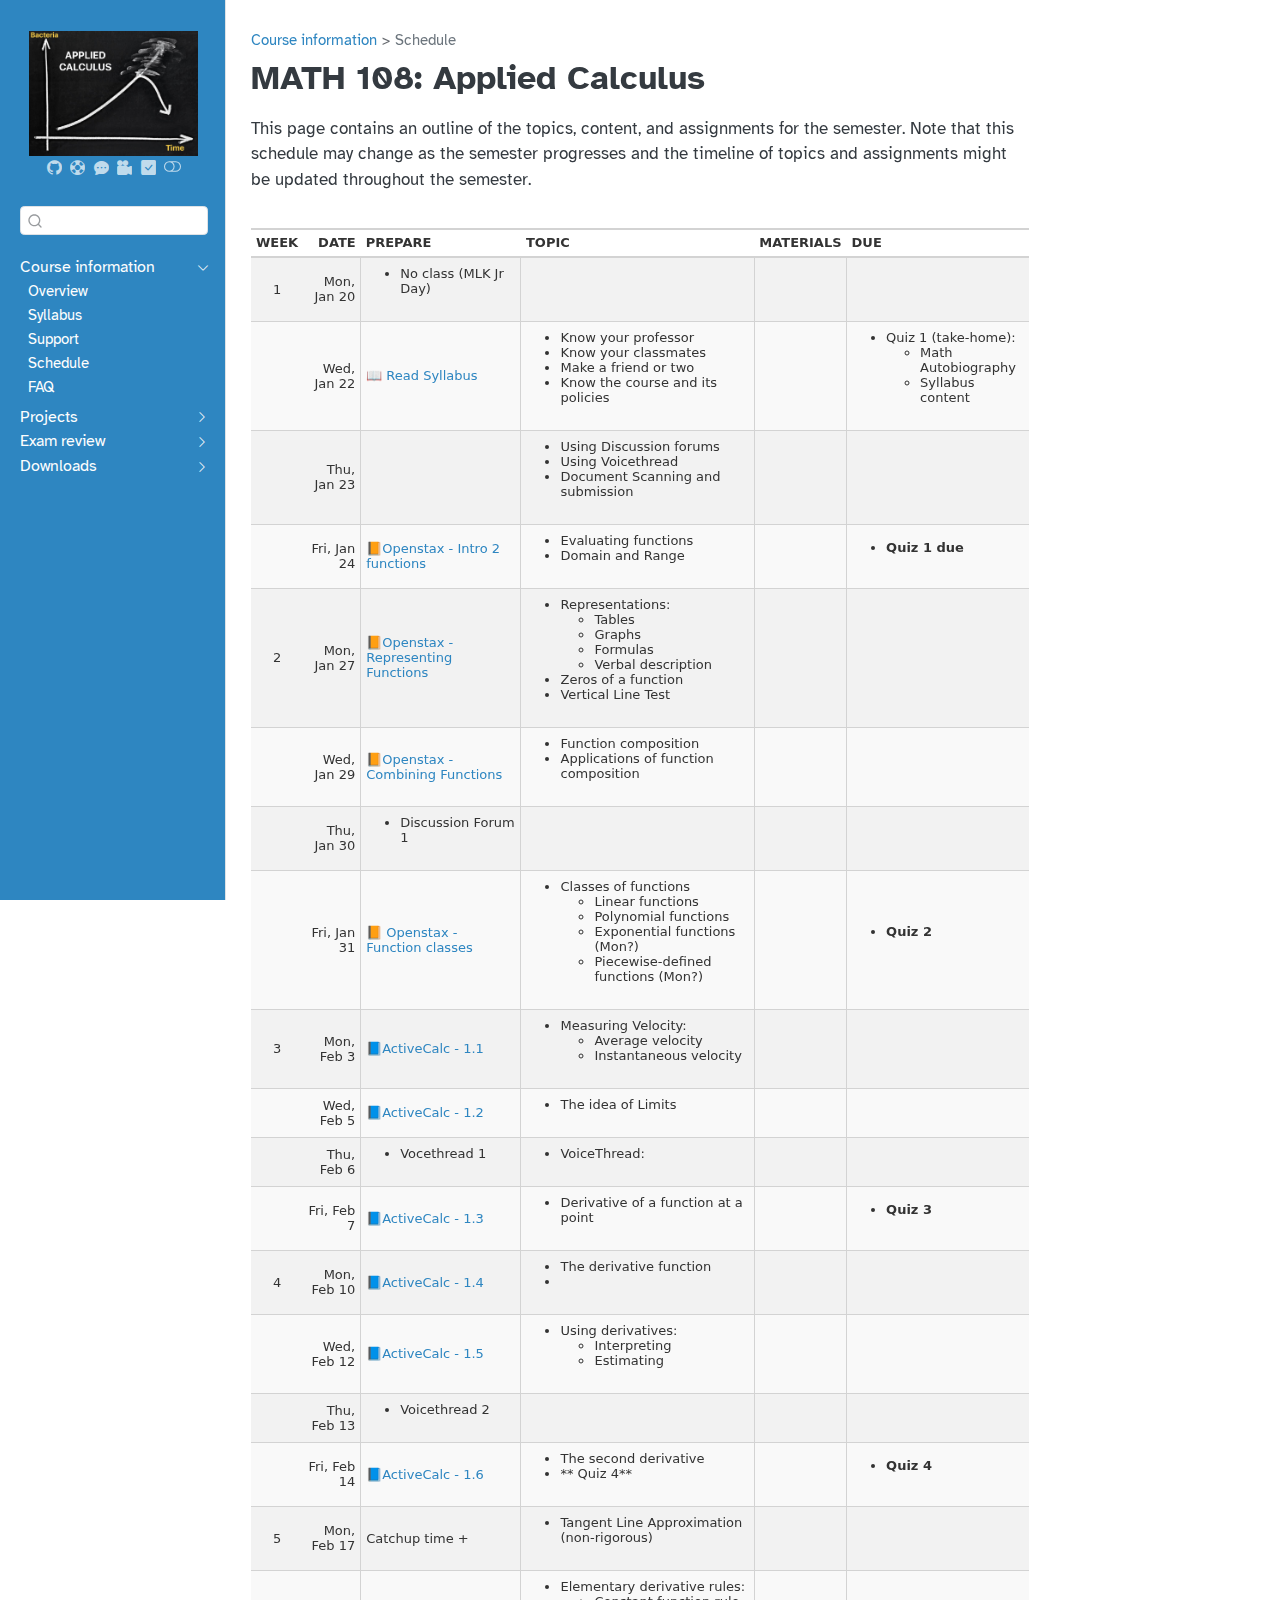
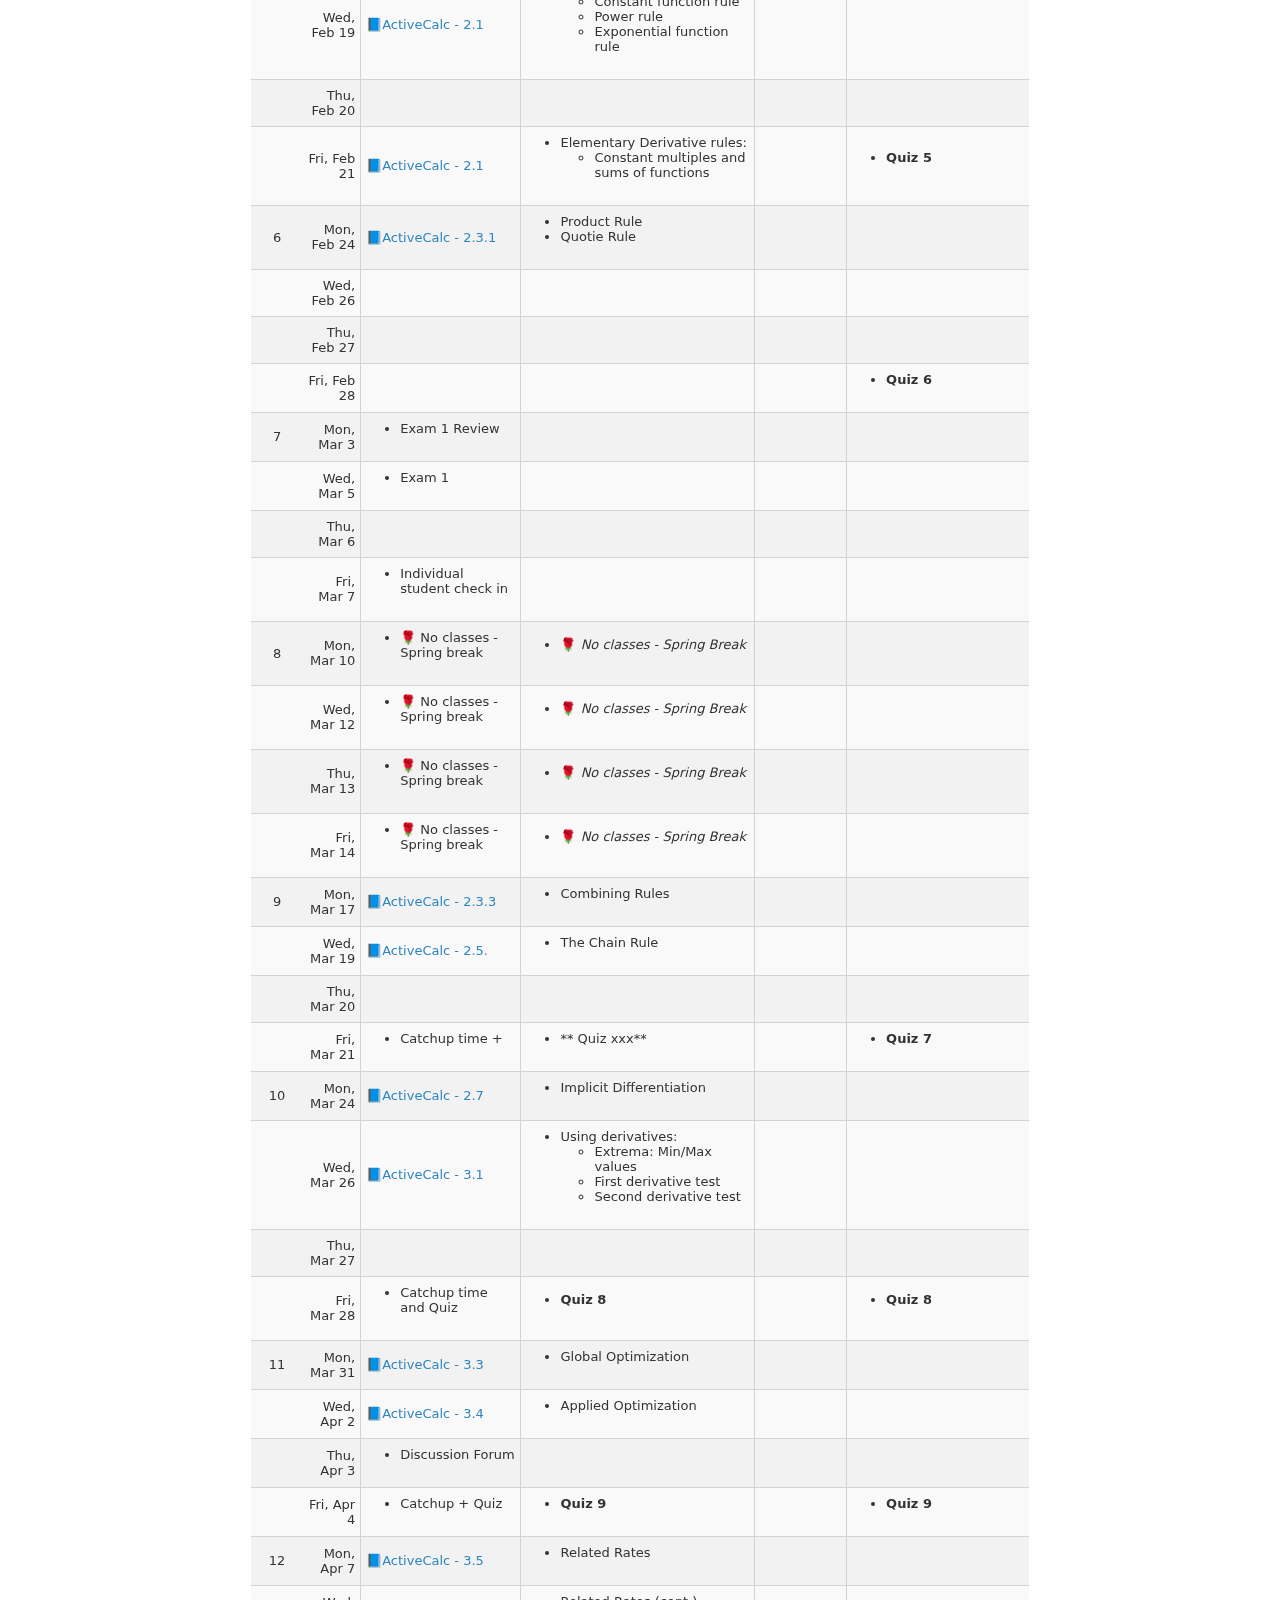
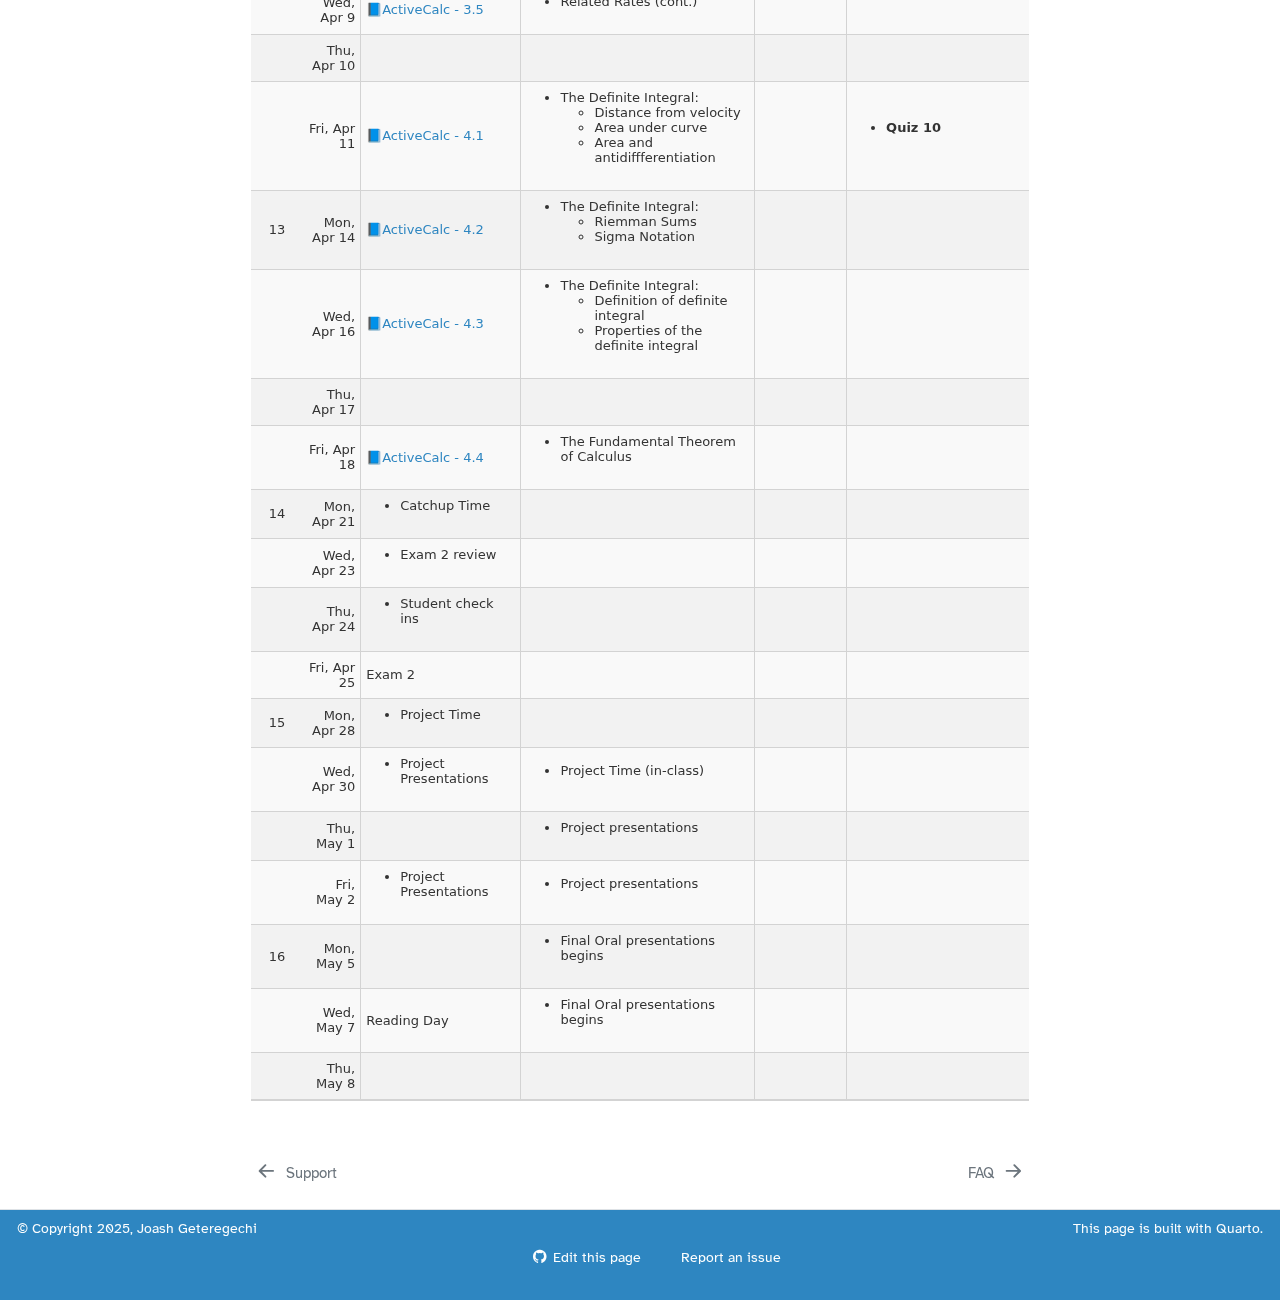
==== commit 91904c9c: "Made exam 1 review." ====
--- a/docs/index.html
+++ b/docs/index.html
@@ -200,7 +200,7 @@
       <ul id="quarto-sidebar-section-3" class="collapse list-unstyled sidebar-section depth1 ">  
           <li class="sidebar-item">
   <div class="sidebar-item-container"> 
-  <a href="./exam-review/exam-1-review.qmd" class="sidebar-item-text sidebar-link">
+  <a href="./exam-review/exam-1-review.html" class="sidebar-item-text sidebar-link">
  <span class="menu-text">Exam 1</span></a>
   </div>
 </li>
@@ -268,23 +268,23 @@
 <p>This page contains an outline of the topics, content, and assignments for the semester. Note that this schedule may change as the semester progresses and the timeline of topics and assignments might be updated throughout the semester.</p>
 <div class="cell">
 <div class="cell-output-display">
-<div id="umeutuqaqr" style="padding-left:0px;padding-right:0px;padding-top:10px;padding-bottom:10px;overflow-x:auto;overflow-y:auto;width:auto;height:auto;">
-<style>#umeutuqaqr table {
+<div id="xmgxisfqvm" style="padding-left:0px;padding-right:0px;padding-top:10px;padding-bottom:10px;overflow-x:auto;overflow-y:auto;width:auto;height:auto;">
+<style>#xmgxisfqvm table {
   font-family: system-ui, 'Segoe UI', Roboto, Helvetica, Arial, sans-serif, 'Apple Color Emoji', 'Segoe UI Emoji', 'Segoe UI Symbol', 'Noto Color Emoji';
   -webkit-font-smoothing: antialiased;
   -moz-osx-font-smoothing: grayscale;
 }
 
-#umeutuqaqr thead, #umeutuqaqr tbody, #umeutuqaqr tfoot, #umeutuqaqr tr, #umeutuqaqr td, #umeutuqaqr th {
+#xmgxisfqvm thead, #xmgxisfqvm tbody, #xmgxisfqvm tfoot, #xmgxisfqvm tr, #xmgxisfqvm td, #xmgxisfqvm th {
   border-style: none;
 }
 
-#umeutuqaqr p {
+#xmgxisfqvm p {
   margin: 0;
   padding: 0;
 }
 
-#umeutuqaqr .gt_table {
+#xmgxisfqvm .gt_table {
   display: table;
   border-collapse: collapse;
   line-height: normal;
@@ -310,12 +310,12 @@
   border-left-color: #D3D3D3;
 }
 
-#umeutuqaqr .gt_caption {
+#xmgxisfqvm .gt_caption {
   padding-top: 4px;
   padding-bottom: 4px;
 }
 
-#umeutuqaqr .gt_title {
+#xmgxisfqvm .gt_title {
   color: #333333;
   font-size: 125%;
   font-weight: initial;
@@ -327,7 +327,7 @@
   border-bottom-width: 0;
 }
 
-#umeutuqaqr .gt_subtitle {
+#xmgxisfqvm .gt_subtitle {
   color: #333333;
   font-size: 85%;
   font-weight: initial;
@@ -339,7 +339,7 @@
   border-top-width: 0;
 }
 
-#umeutuqaqr .gt_heading {
+#xmgxisfqvm .gt_heading {
   background-color: #FFFFFF;
   text-align: center;
   border-bottom-color: #FFFFFF;
@@ -351,13 +351,13 @@
   border-right-color: #D3D3D3;
 }
 
-#umeutuqaqr .gt_bottom_border {
+#xmgxisfqvm .gt_bottom_border {
   border-bottom-style: solid;
   border-bottom-width: 2px;
   border-bottom-color: #D3D3D3;
 }
 
-#umeutuqaqr .gt_col_headings {
+#xmgxisfqvm .gt_col_headings {
   border-top-style: solid;
   border-top-width: 2px;
   border-top-color: #D3D3D3;
@@ -372,7 +372,7 @@
   border-right-color: #D3D3D3;
 }
 
-#umeutuqaqr .gt_col_heading {
+#xmgxisfqvm .gt_col_heading {
   color: #333333;
   background-color: #FFFFFF;
   font-size: 100%;
@@ -392,7 +392,7 @@
   overflow-x: hidden;
 }
 
-#umeutuqaqr .gt_column_spanner_outer {
+#xmgxisfqvm .gt_column_spanner_outer {
   color: #333333;
   background-color: #FFFFFF;
   font-size: 100%;
@@ -404,15 +404,15 @@
   padding-right: 4px;
 }
 
-#umeutuqaqr .gt_column_spanner_outer:first-child {
+#xmgxisfqvm .gt_column_spanner_outer:first-child {
   padding-left: 0;
 }
 
-#umeutuqaqr .gt_column_spanner_outer:last-child {
+#xmgxisfqvm .gt_column_spanner_outer:last-child {
   padding-right: 0;
 }
 
-#umeutuqaqr .gt_column_spanner {
+#xmgxisfqvm .gt_column_spanner {
   border-bottom-style: solid;
   border-bottom-width: 2px;
   border-bottom-color: #D3D3D3;
@@ -424,11 +424,11 @@
   width: 100%;
 }
 
-#umeutuqaqr .gt_spanner_row {
+#xmgxisfqvm .gt_spanner_row {
   border-bottom-style: hidden;
 }
 
-#umeutuqaqr .gt_group_heading {
+#xmgxisfqvm .gt_group_heading {
   padding-top: 8px;
   padding-bottom: 8px;
   padding-left: 5px;
@@ -454,7 +454,7 @@
   text-align: left;
 }
 
-#umeutuqaqr .gt_empty_group_heading {
+#xmgxisfqvm .gt_empty_group_heading {
   padding: 0.5px;
   color: #333333;
   background-color: #FFFFFF;
@@ -469,15 +469,15 @@
   vertical-align: middle;
 }
 
-#umeutuqaqr .gt_from_md > :first-child {
+#xmgxisfqvm .gt_from_md > :first-child {
   margin-top: 0;
 }
 
-#umeutuqaqr .gt_from_md > :last-child {
+#xmgxisfqvm .gt_from_md > :last-child {
   margin-bottom: 0;
 }
 
-#umeutuqaqr .gt_row {
+#xmgxisfqvm .gt_row {
   padding-top: 8px;
   padding-bottom: 8px;
   padding-left: 5px;
@@ -496,7 +496,7 @@
   overflow-x: hidden;
 }
 
-#umeutuqaqr .gt_stub {
+#xmgxisfqvm .gt_stub {
   color: #333333;
   background-color: #FFFFFF;
   font-size: 100%;
@@ -509,7 +509,7 @@
   padding-right: 5px;
 }
 
-#umeutuqaqr .gt_stub_row_group {
+#xmgxisfqvm .gt_stub_row_group {
   color: #333333;
   background-color: #FFFFFF;
   font-size: 100%;
@@ -523,15 +523,15 @@
   vertical-align: top;
 }
 
-#umeutuqaqr .gt_row_group_first td {
+#xmgxisfqvm .gt_row_group_first td {
   border-top-width: 2px;
 }
 
-#umeutuqaqr .gt_row_group_first th {
+#xmgxisfqvm .gt_row_group_first th {
   border-top-width: 2px;
 }
 
-#umeutuqaqr .gt_summary_row {
+#xmgxisfqvm .gt_summary_row {
   color: #333333;
   background-color: #FFFFFF;
   text-transform: inherit;
@@ -541,16 +541,16 @@
   padding-right: 5px;
 }
 
-#umeutuqaqr .gt_first_summary_row {
+#xmgxisfqvm .gt_first_summary_row {
   border-top-style: solid;
   border-top-color: #D3D3D3;
 }
 
-#umeutuqaqr .gt_first_summary_row.thick {
+#xmgxisfqvm .gt_first_summary_row.thick {
   border-top-width: 2px;
 }
 
-#umeutuqaqr .gt_last_summary_row {
+#xmgxisfqvm .gt_last_summary_row {
   padding-top: 8px;
   padding-bottom: 8px;
   padding-left: 5px;
@@ -560,7 +560,7 @@
   border-bottom-color: #D3D3D3;
 }
 
-#umeutuqaqr .gt_grand_summary_row {
+#xmgxisfqvm .gt_grand_summary_row {
   color: #333333;
   background-color: #FFFFFF;
   text-transform: inherit;
@@ -570,7 +570,7 @@
   padding-right: 5px;
 }
 
-#umeutuqaqr .gt_first_grand_summary_row {
+#xmgxisfqvm .gt_first_grand_summary_row {
   padding-top: 8px;
   padding-bottom: 8px;
   padding-left: 5px;
@@ -580,7 +580,7 @@
   border-top-color: #D3D3D3;
 }
 
-#umeutuqaqr .gt_last_grand_summary_row_top {
+#xmgxisfqvm .gt_last_grand_summary_row_top {
   padding-top: 8px;
   padding-bottom: 8px;
   padding-left: 5px;
@@ -590,11 +590,11 @@
   border-bottom-color: #D3D3D3;
 }
 
-#umeutuqaqr .gt_striped {
+#xmgxisfqvm .gt_striped {
   background-color: rgba(128, 128, 128, 0.05);
 }
 
-#umeutuqaqr .gt_table_body {
+#xmgxisfqvm .gt_table_body {
   border-top-style: solid;
   border-top-width: 2px;
   border-top-color: #D3D3D3;
@@ -603,7 +603,7 @@
   border-bottom-color: #D3D3D3;
 }
 
-#umeutuqaqr .gt_footnotes {
+#xmgxisfqvm .gt_footnotes {
   color: #333333;
   background-color: #FFFFFF;
   border-bottom-style: none;
@@ -617,7 +617,7 @@
   border-right-color: #D3D3D3;
 }
 
-#umeutuqaqr .gt_footnote {
+#xmgxisfqvm .gt_footnote {
   margin: 0px;
   font-size: 90%;
   padding-top: 4px;
@@ -626,7 +626,7 @@
   padding-right: 5px;
 }
 
-#umeutuqaqr .gt_sourcenotes {
+#xmgxisfqvm .gt_sourcenotes {
   color: #333333;
   background-color: #FFFFFF;
   border-bottom-style: none;
@@ -640,7 +640,7 @@
   border-right-color: #D3D3D3;
 }
 
-#umeutuqaqr .gt_sourcenote {
+#xmgxisfqvm .gt_sourcenote {
   font-size: 90%;
   padding-top: 4px;
   padding-bottom: 4px;
@@ -648,72 +648,72 @@
   padding-right: 5px;
 }
 
-#umeutuqaqr .gt_left {
+#xmgxisfqvm .gt_left {
   text-align: left;
 }
 
-#umeutuqaqr .gt_center {
+#xmgxisfqvm .gt_center {
   text-align: center;
 }
 
-#umeutuqaqr .gt_right {
+#xmgxisfqvm .gt_right {
   text-align: right;
   font-variant-numeric: tabular-nums;
 }
 
-#umeutuqaqr .gt_font_normal {
+#xmgxisfqvm .gt_font_normal {
   font-weight: normal;
 }
 
-#umeutuqaqr .gt_font_bold {
+#xmgxisfqvm .gt_font_bold {
   font-weight: bold;
 }
 
-#umeutuqaqr .gt_font_italic {
+#xmgxisfqvm .gt_font_italic {
   font-style: italic;
 }
 
-#umeutuqaqr .gt_super {
+#xmgxisfqvm .gt_super {
   font-size: 65%;
 }
 
-#umeutuqaqr .gt_footnote_marks {
+#xmgxisfqvm .gt_footnote_marks {
   font-size: 75%;
   vertical-align: 0.4em;
   position: initial;
 }
 
-#umeutuqaqr .gt_asterisk {
+#xmgxisfqvm .gt_asterisk {
   font-size: 100%;
   vertical-align: 0;
 }
 
-#umeutuqaqr .gt_indent_1 {
+#xmgxisfqvm .gt_indent_1 {
   text-indent: 5px;
 }
 
-#umeutuqaqr .gt_indent_2 {
+#xmgxisfqvm .gt_indent_2 {
   text-indent: 10px;
 }
 
-#umeutuqaqr .gt_indent_3 {
+#xmgxisfqvm .gt_indent_3 {
   text-indent: 15px;
 }
 
-#umeutuqaqr .gt_indent_4 {
+#xmgxisfqvm .gt_indent_4 {
   text-indent: 20px;
 }
 
-#umeutuqaqr .gt_indent_5 {
+#xmgxisfqvm .gt_indent_5 {
   text-indent: 25px;
 }
 
-#umeutuqaqr .katex-display {
+#xmgxisfqvm .katex-display {
   display: inline-flex !important;
   margin-bottom: 0.75em !important;
 }
 
-#umeutuqaqr div.Reactable > div.rt-table > div.rt-thead > div.rt-tr.rt-tr-group-header > div.rt-th-group:after {
+#xmgxisfqvm div.Reactable > div.rt-table > div.rt-thead > div.rt-tr.rt-tr-group-header > div.rt-th-group:after {
   height: 0px !important;
 }
 </style>
@@ -860,8 +860,8 @@
 <ul>
 <li>Linear functions</li>
 <li>Polynomial functions</li>
-<li>Exponential functions</li>
-<li>Piecewise-defined functions</li>
+<li>Exponential functions (Mon?)</li>
+<li>Piecewise-defined functions (Mon?)</li>
 </ul></li>
 </ul></td>
 <td class="gt_row gt_left gt_striped" headers="materials" style="border-right-width: 1px; border-right-style: solid; border-right-color: #D3D3D3"><br>
